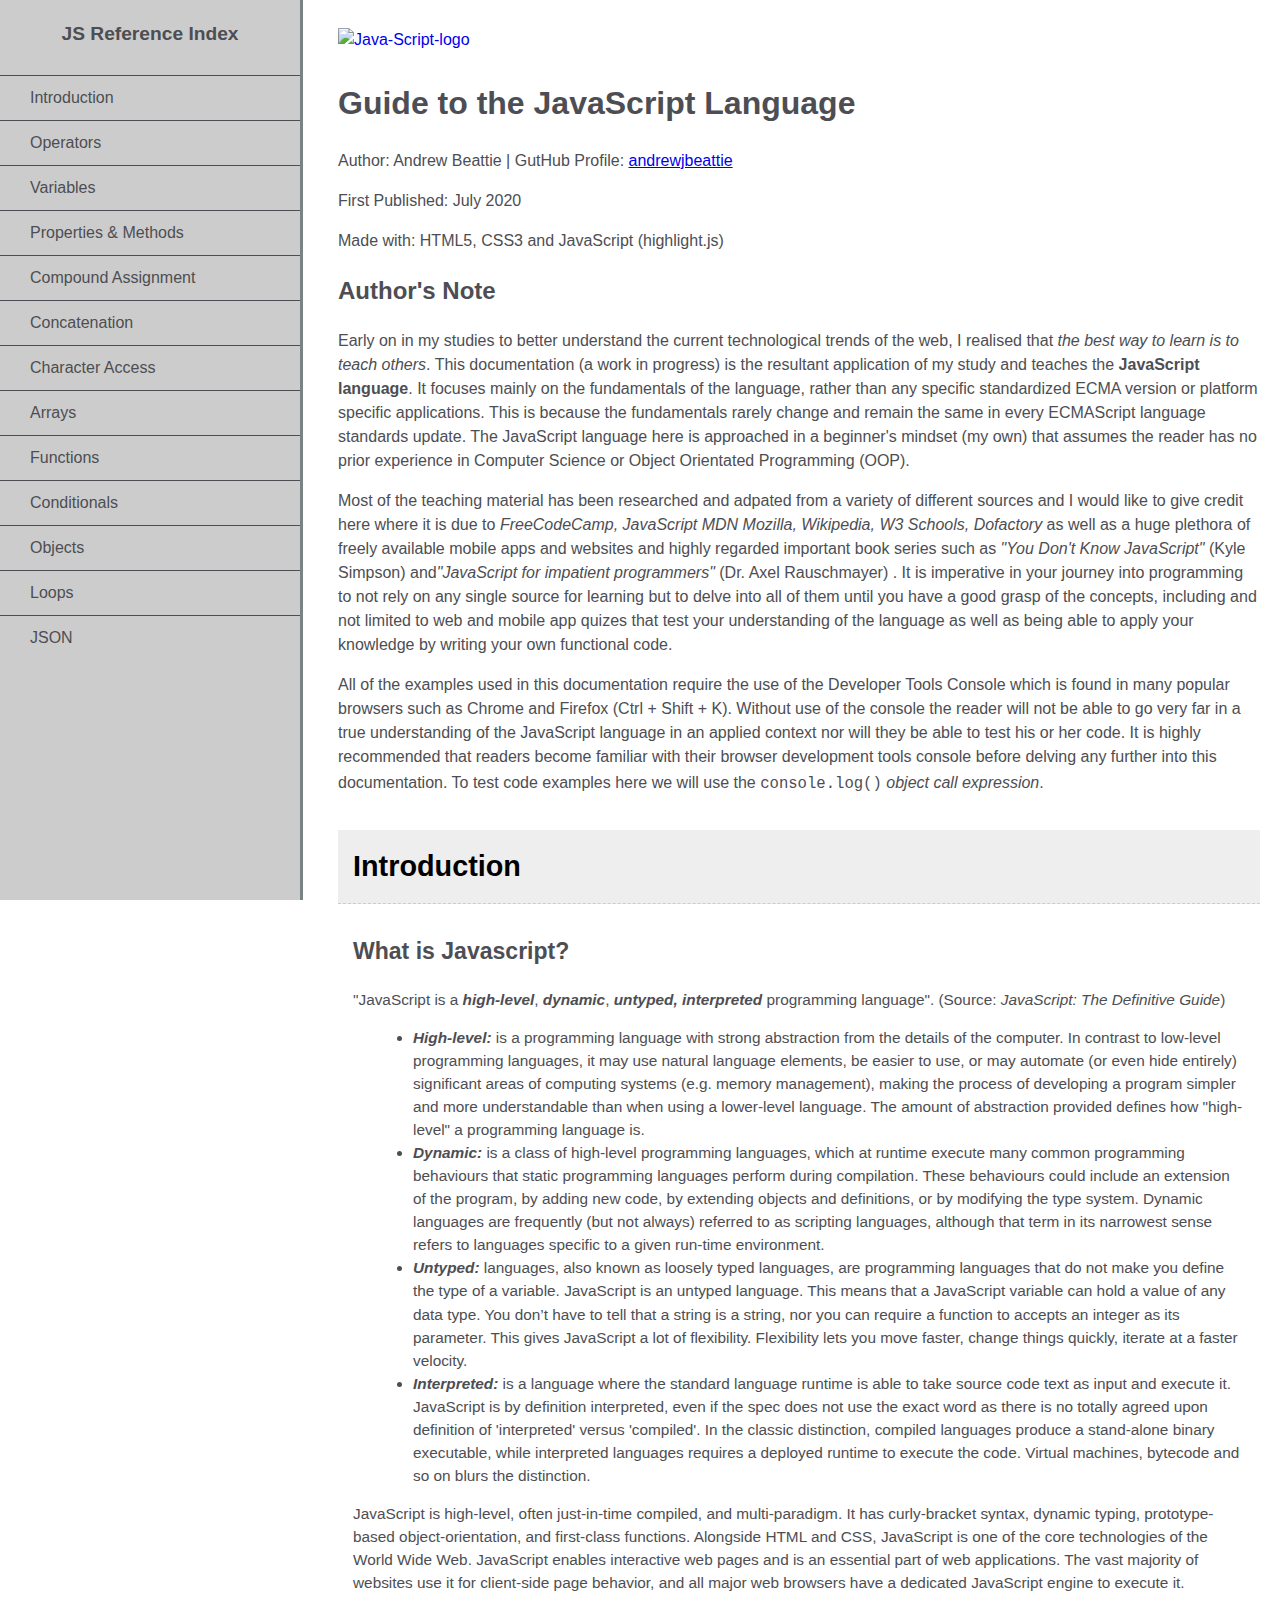
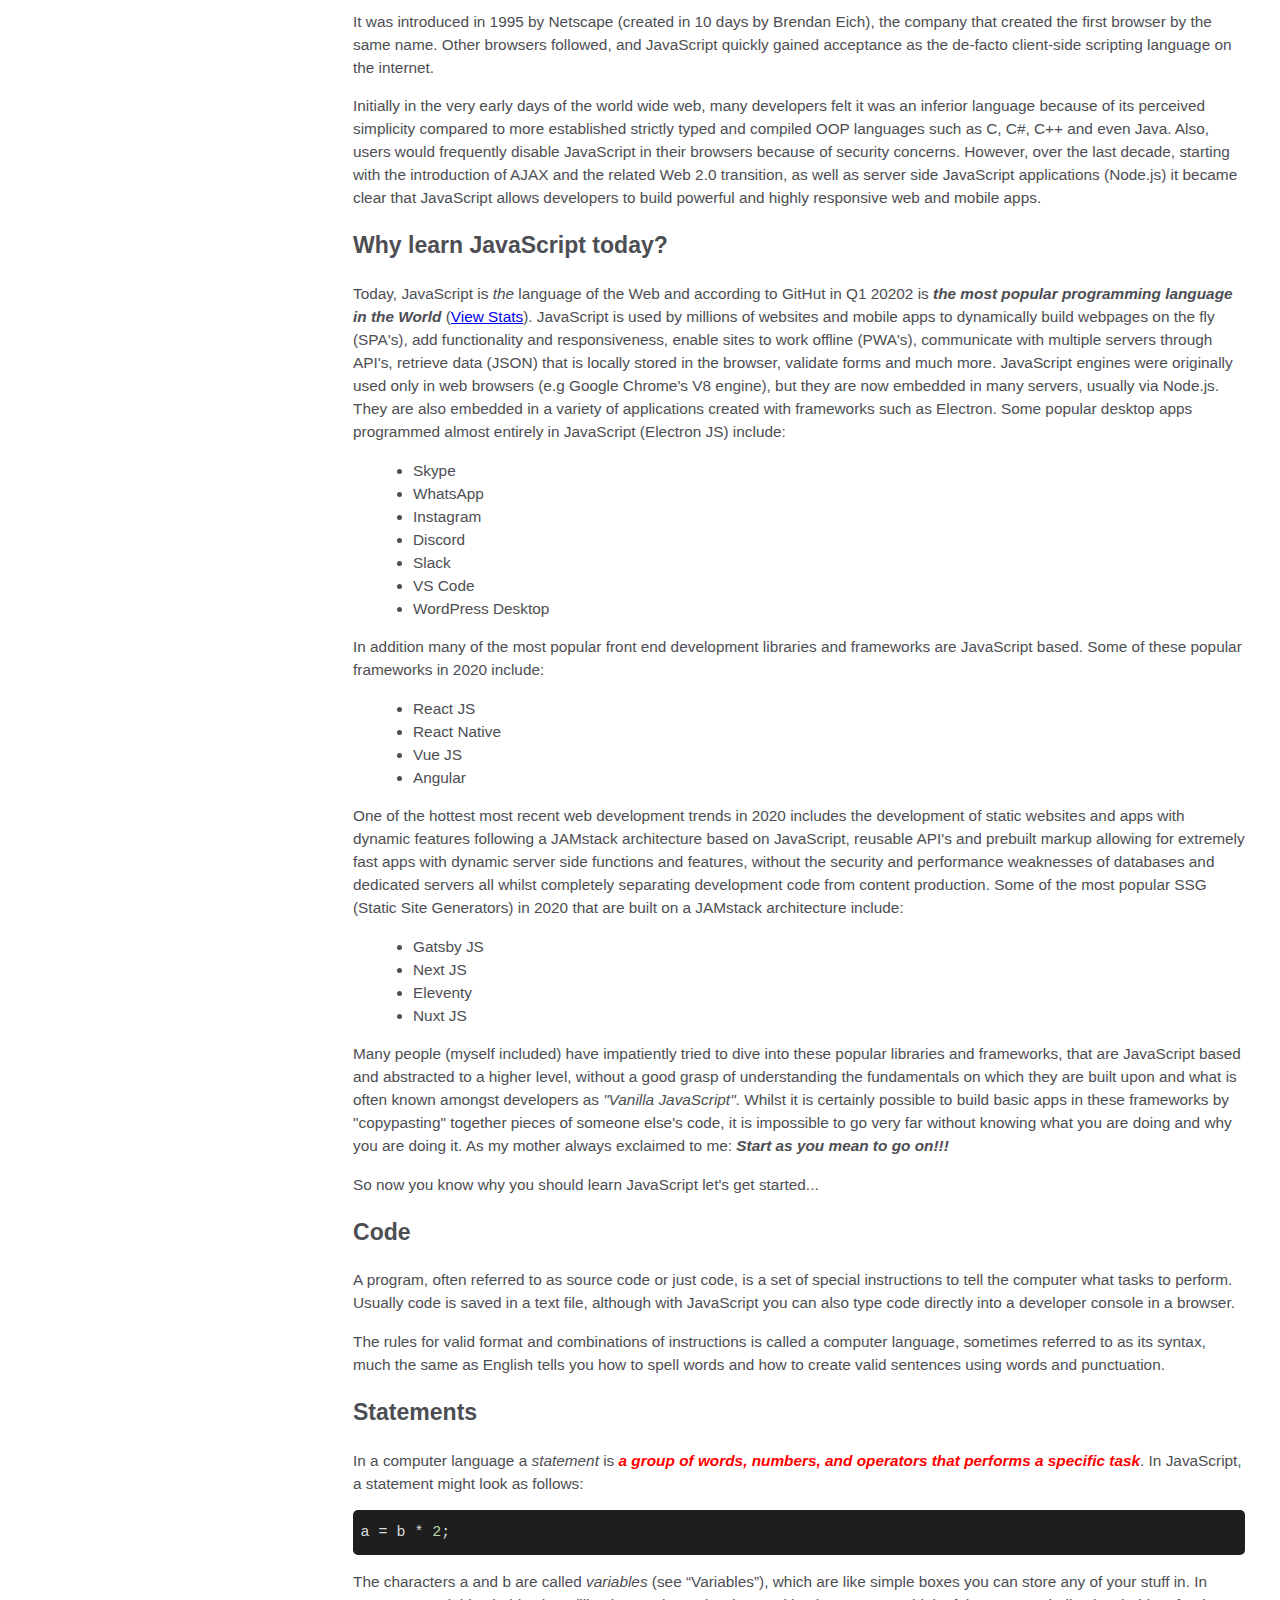
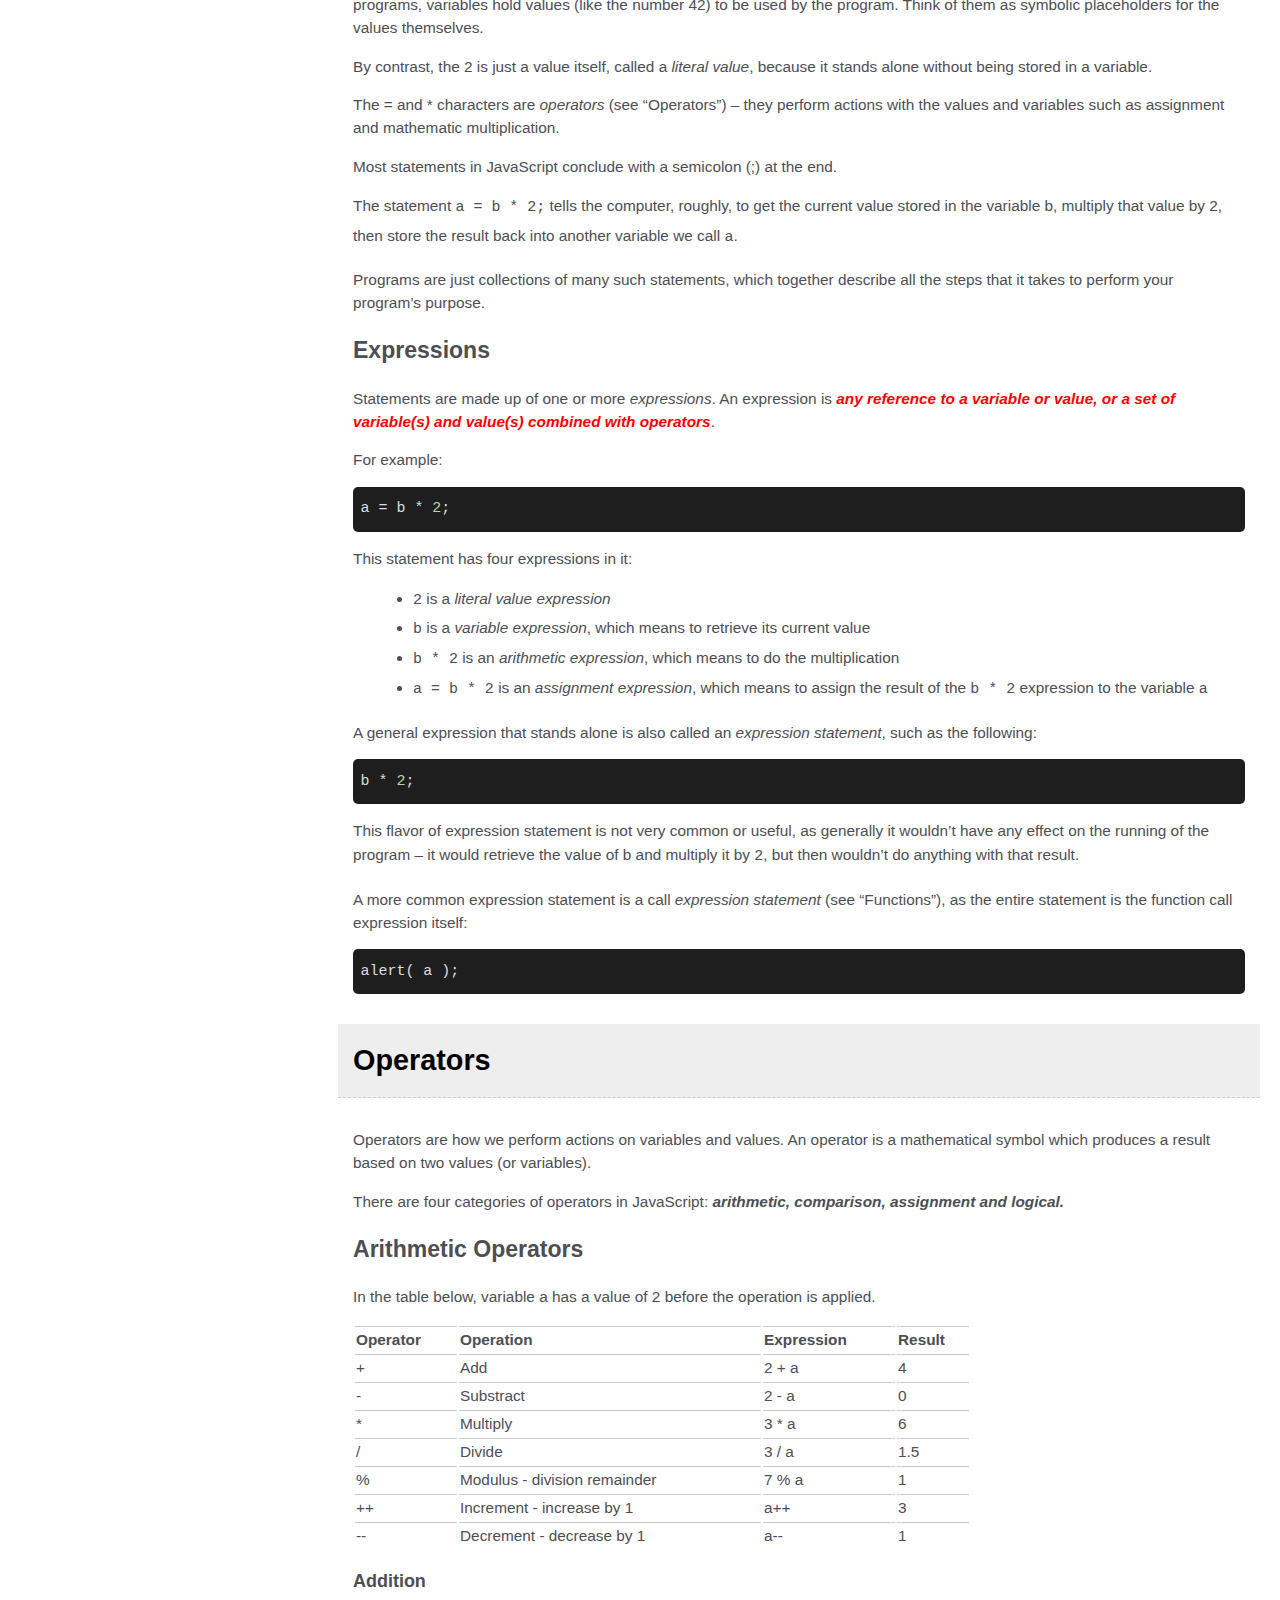
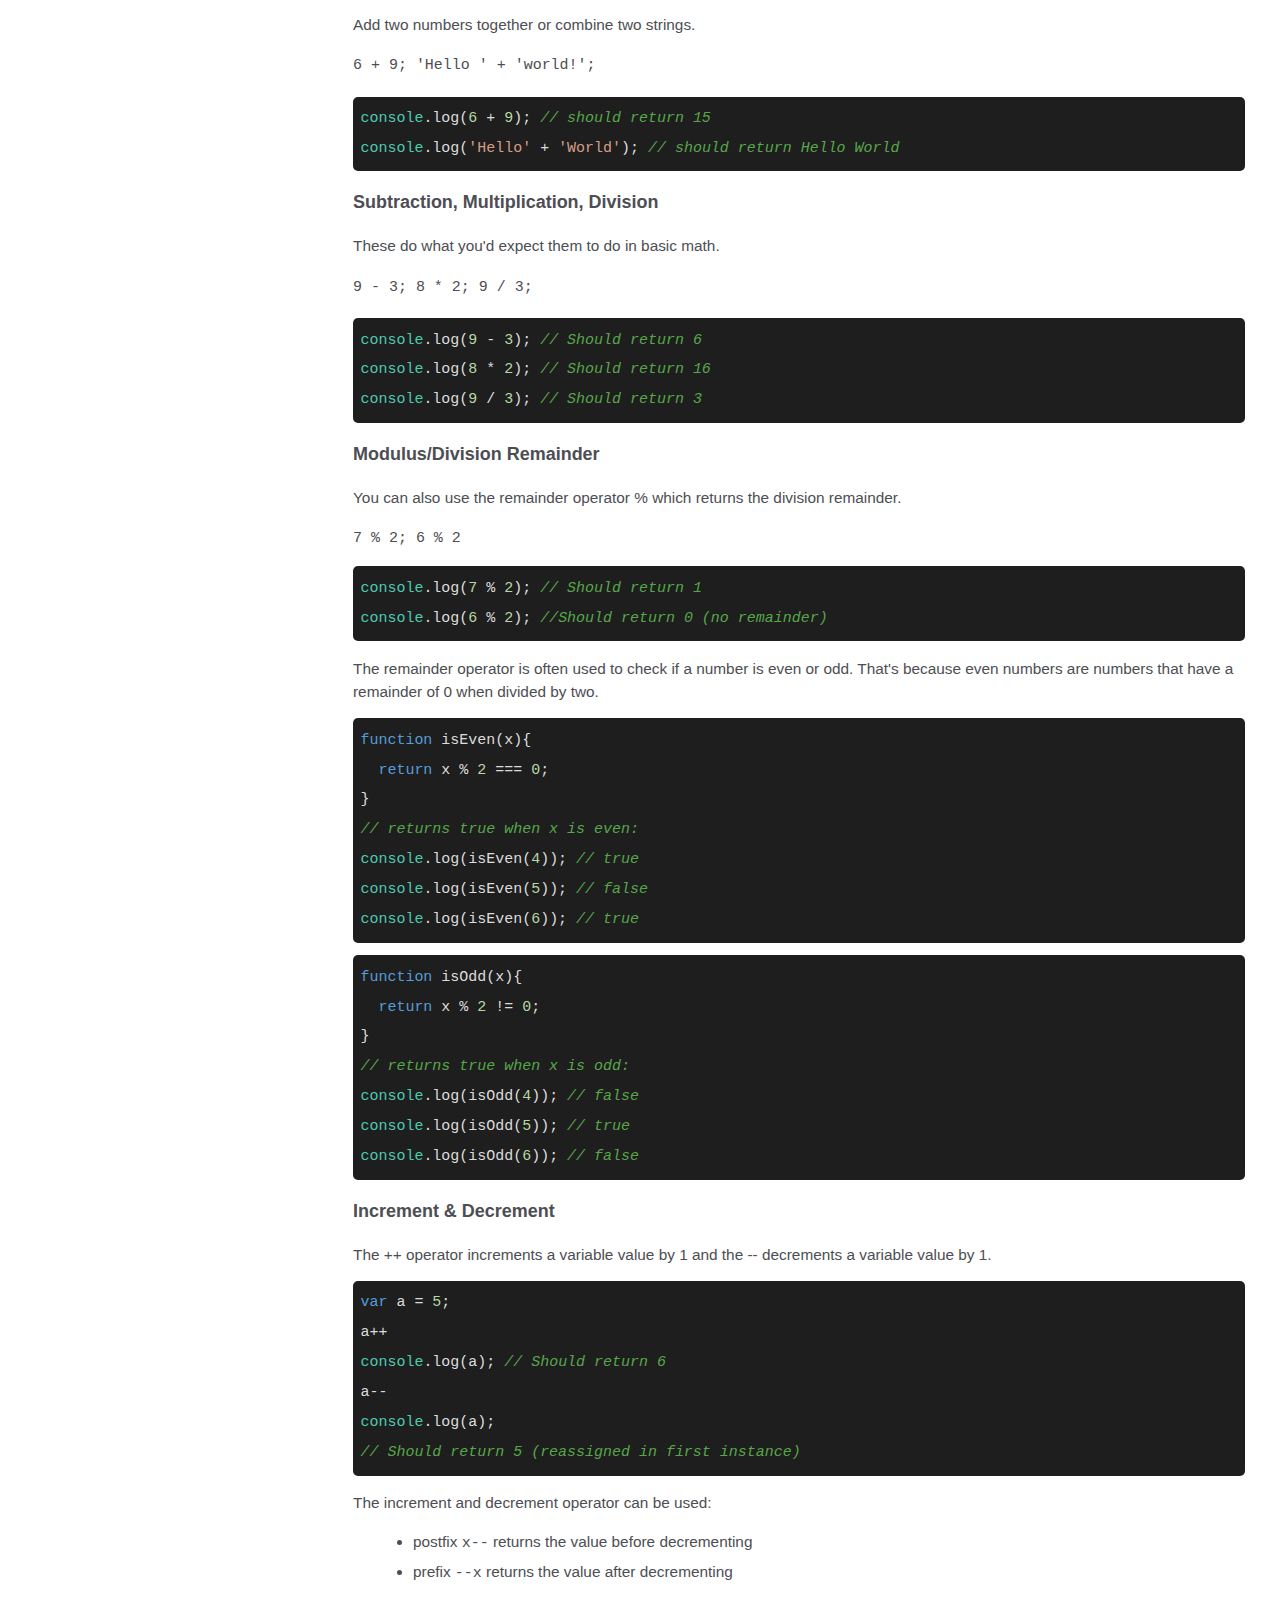
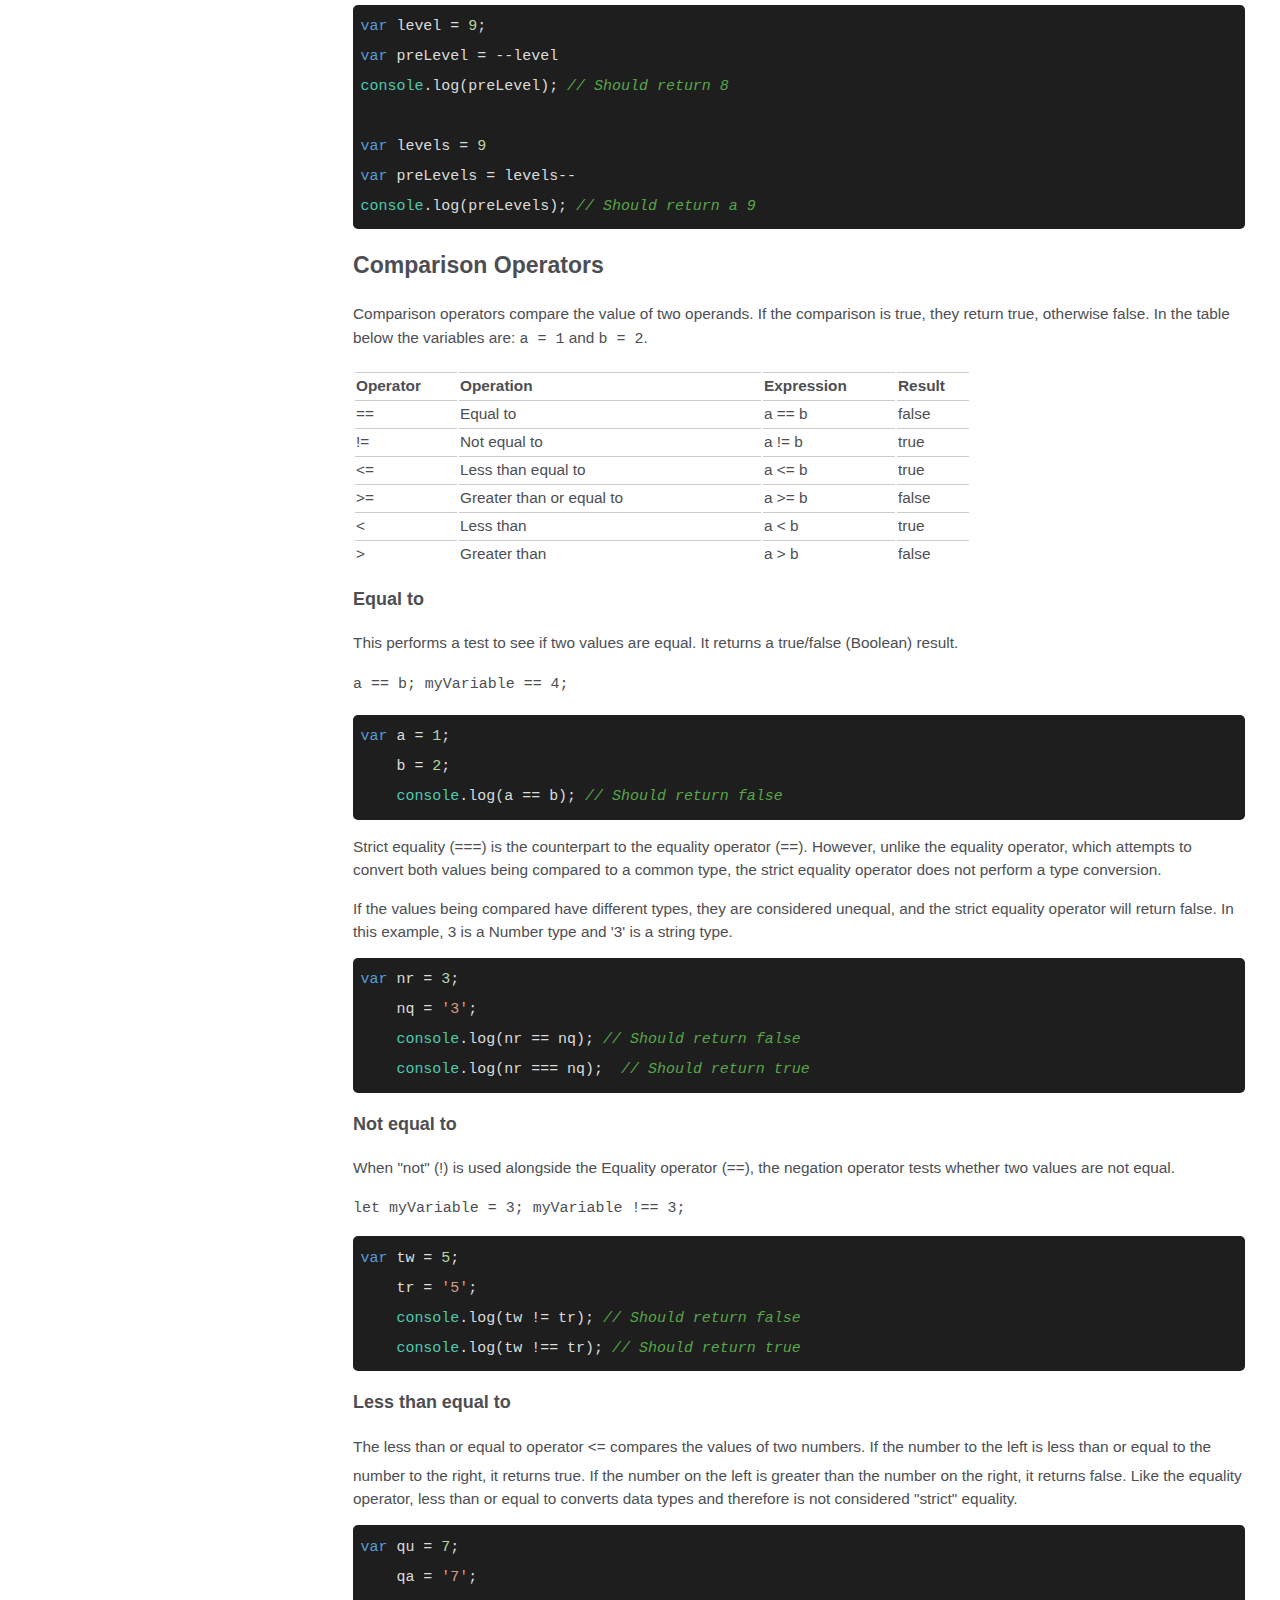
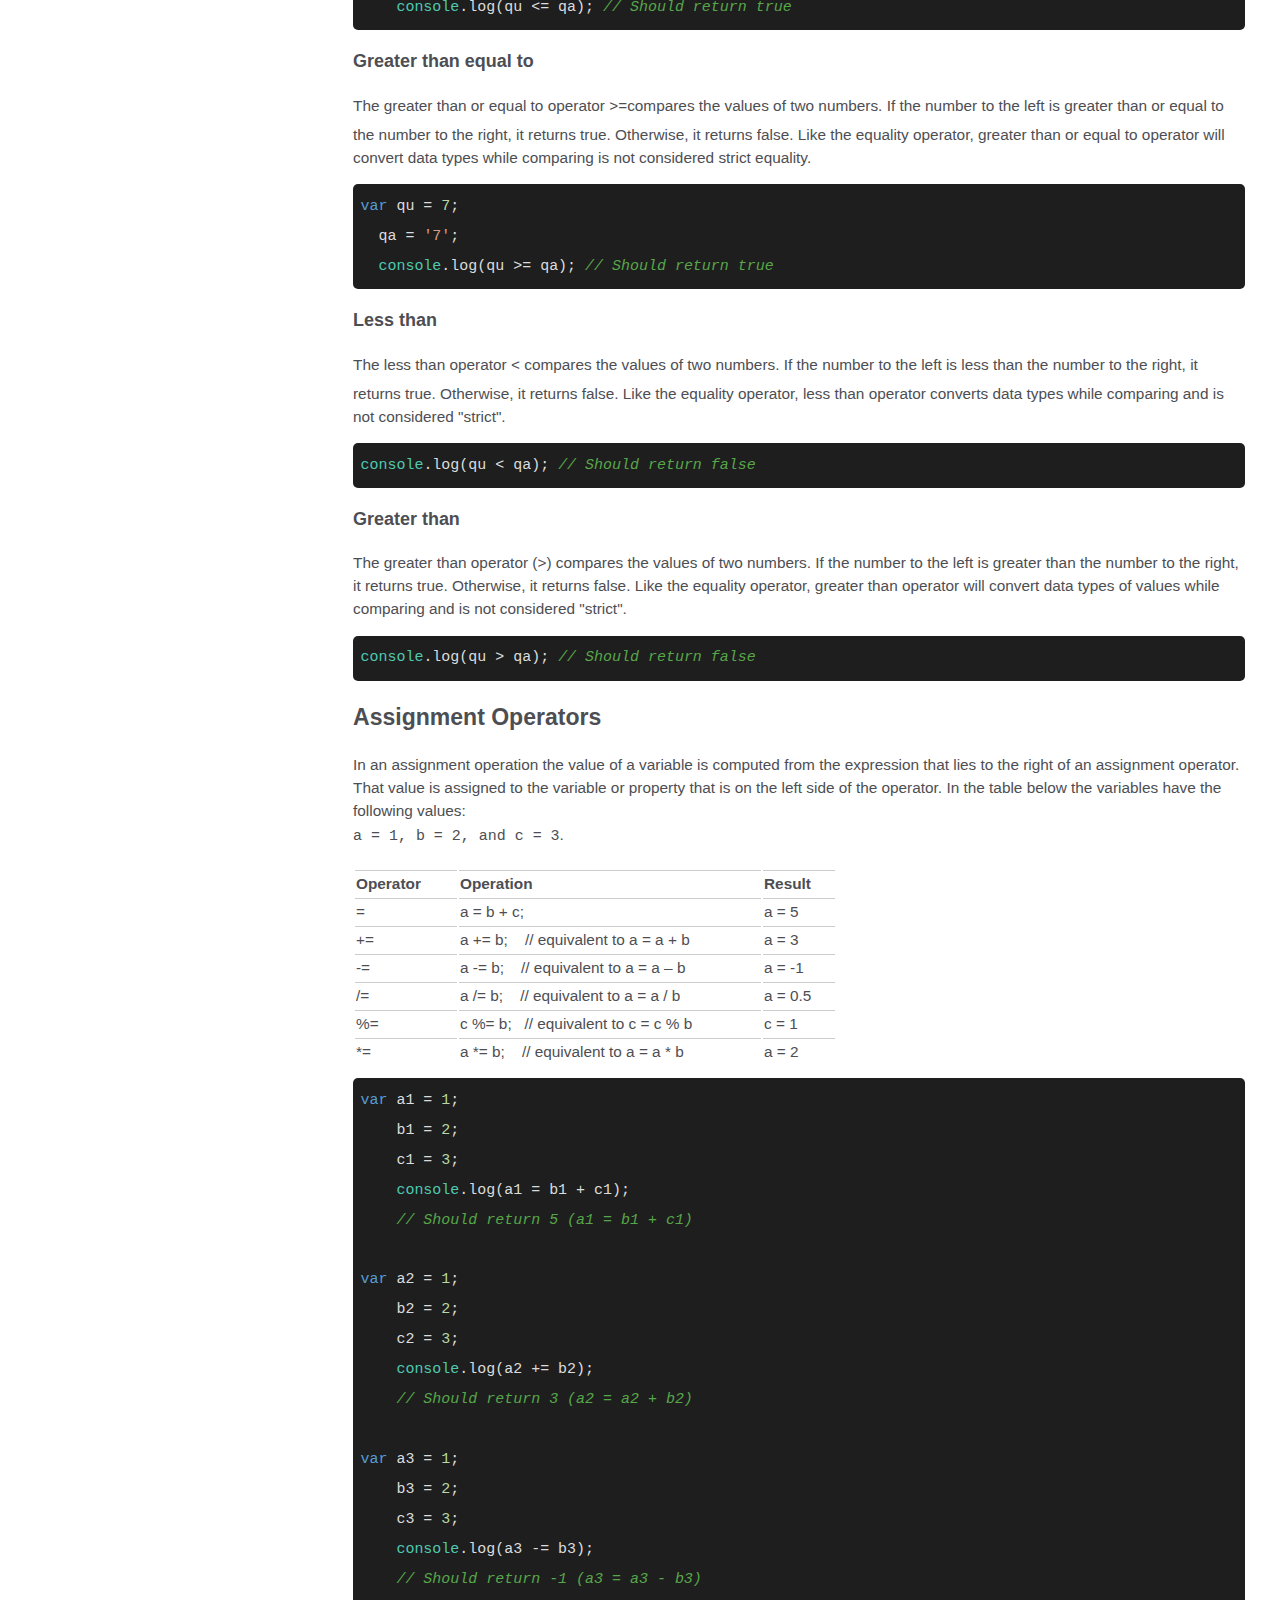
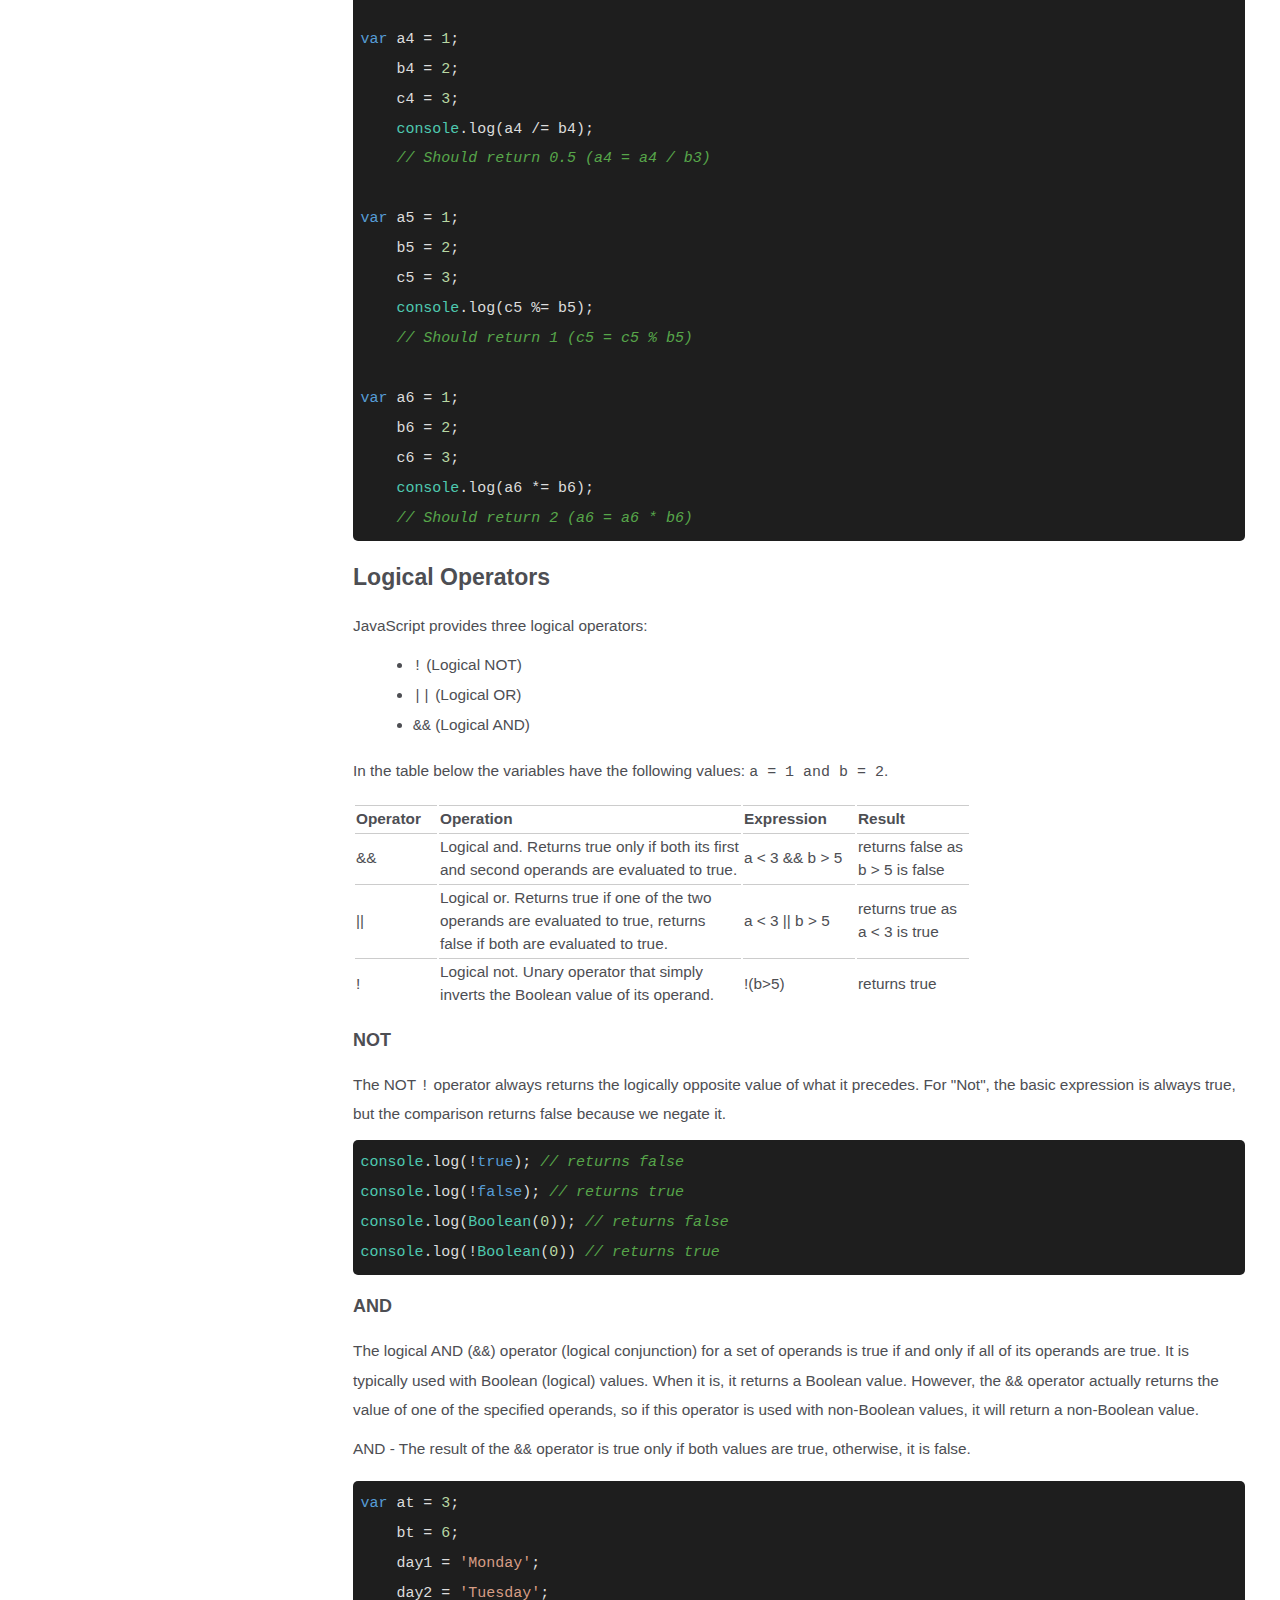
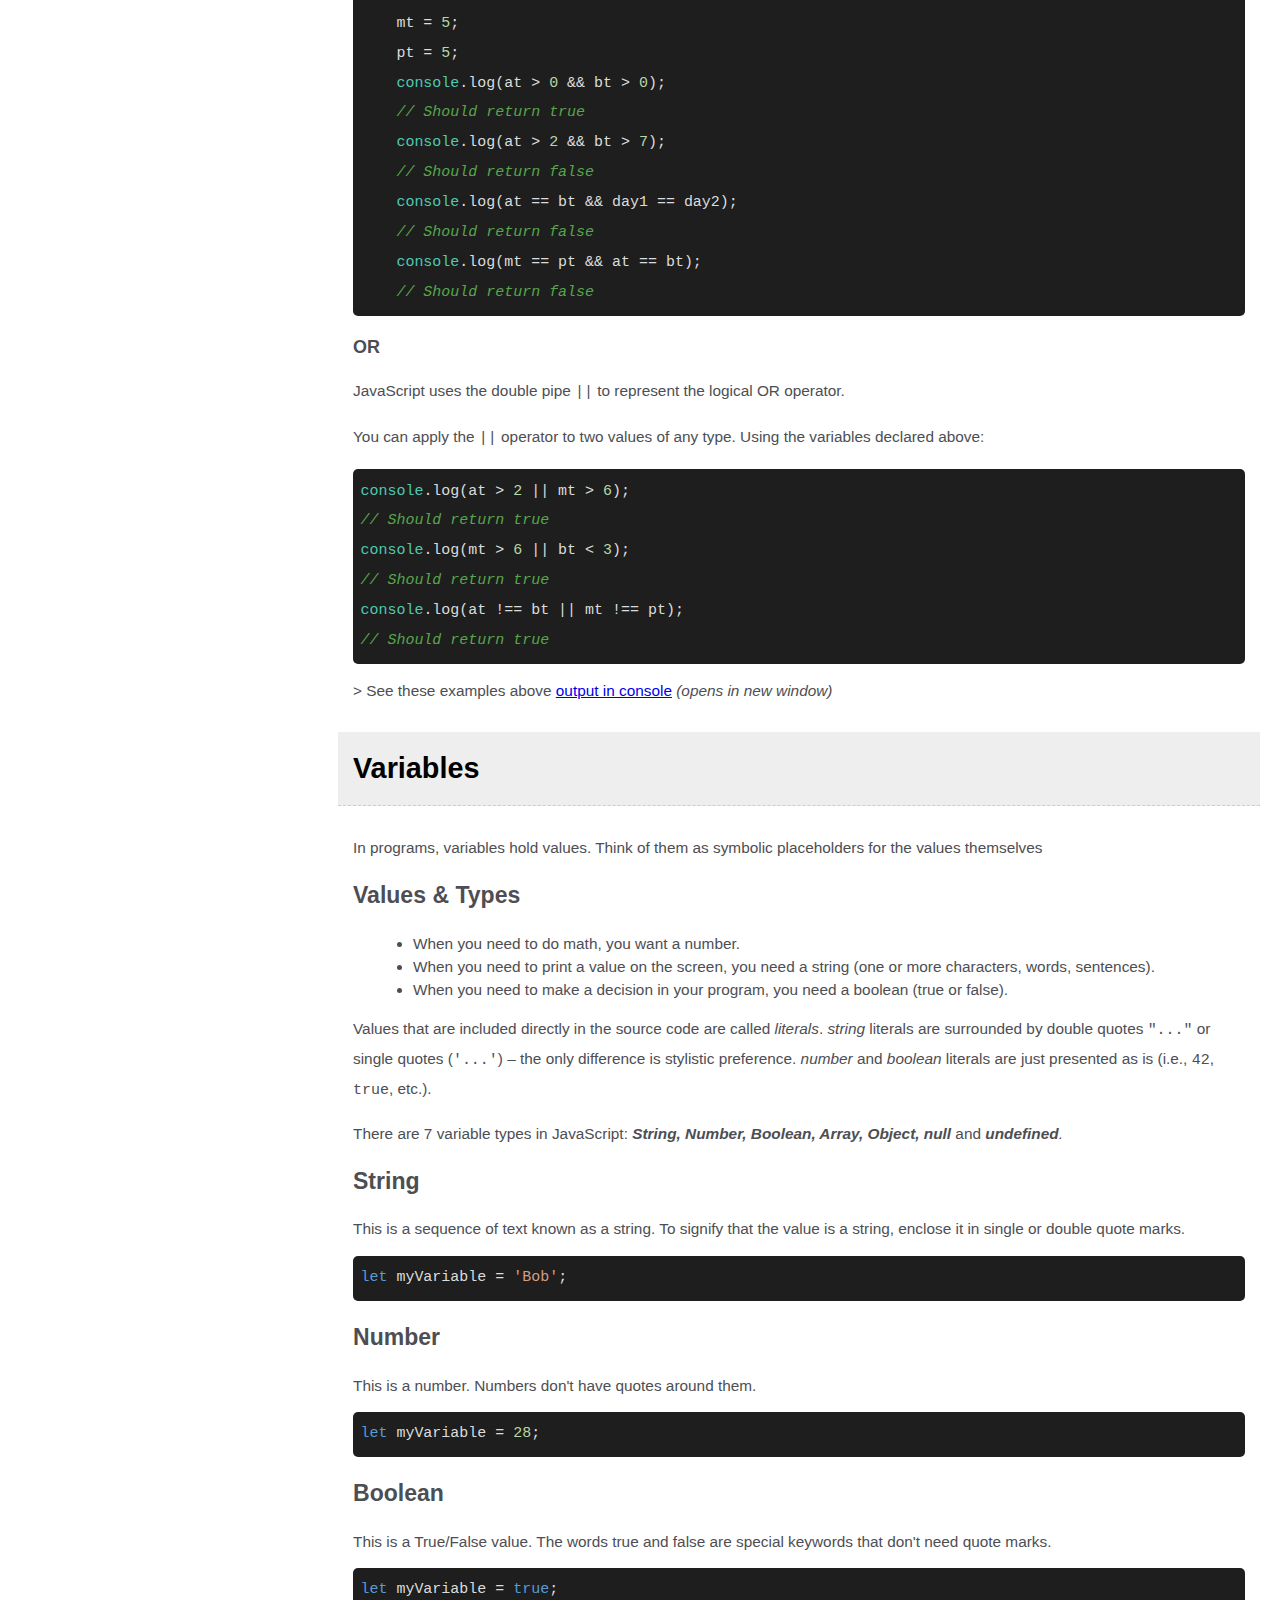
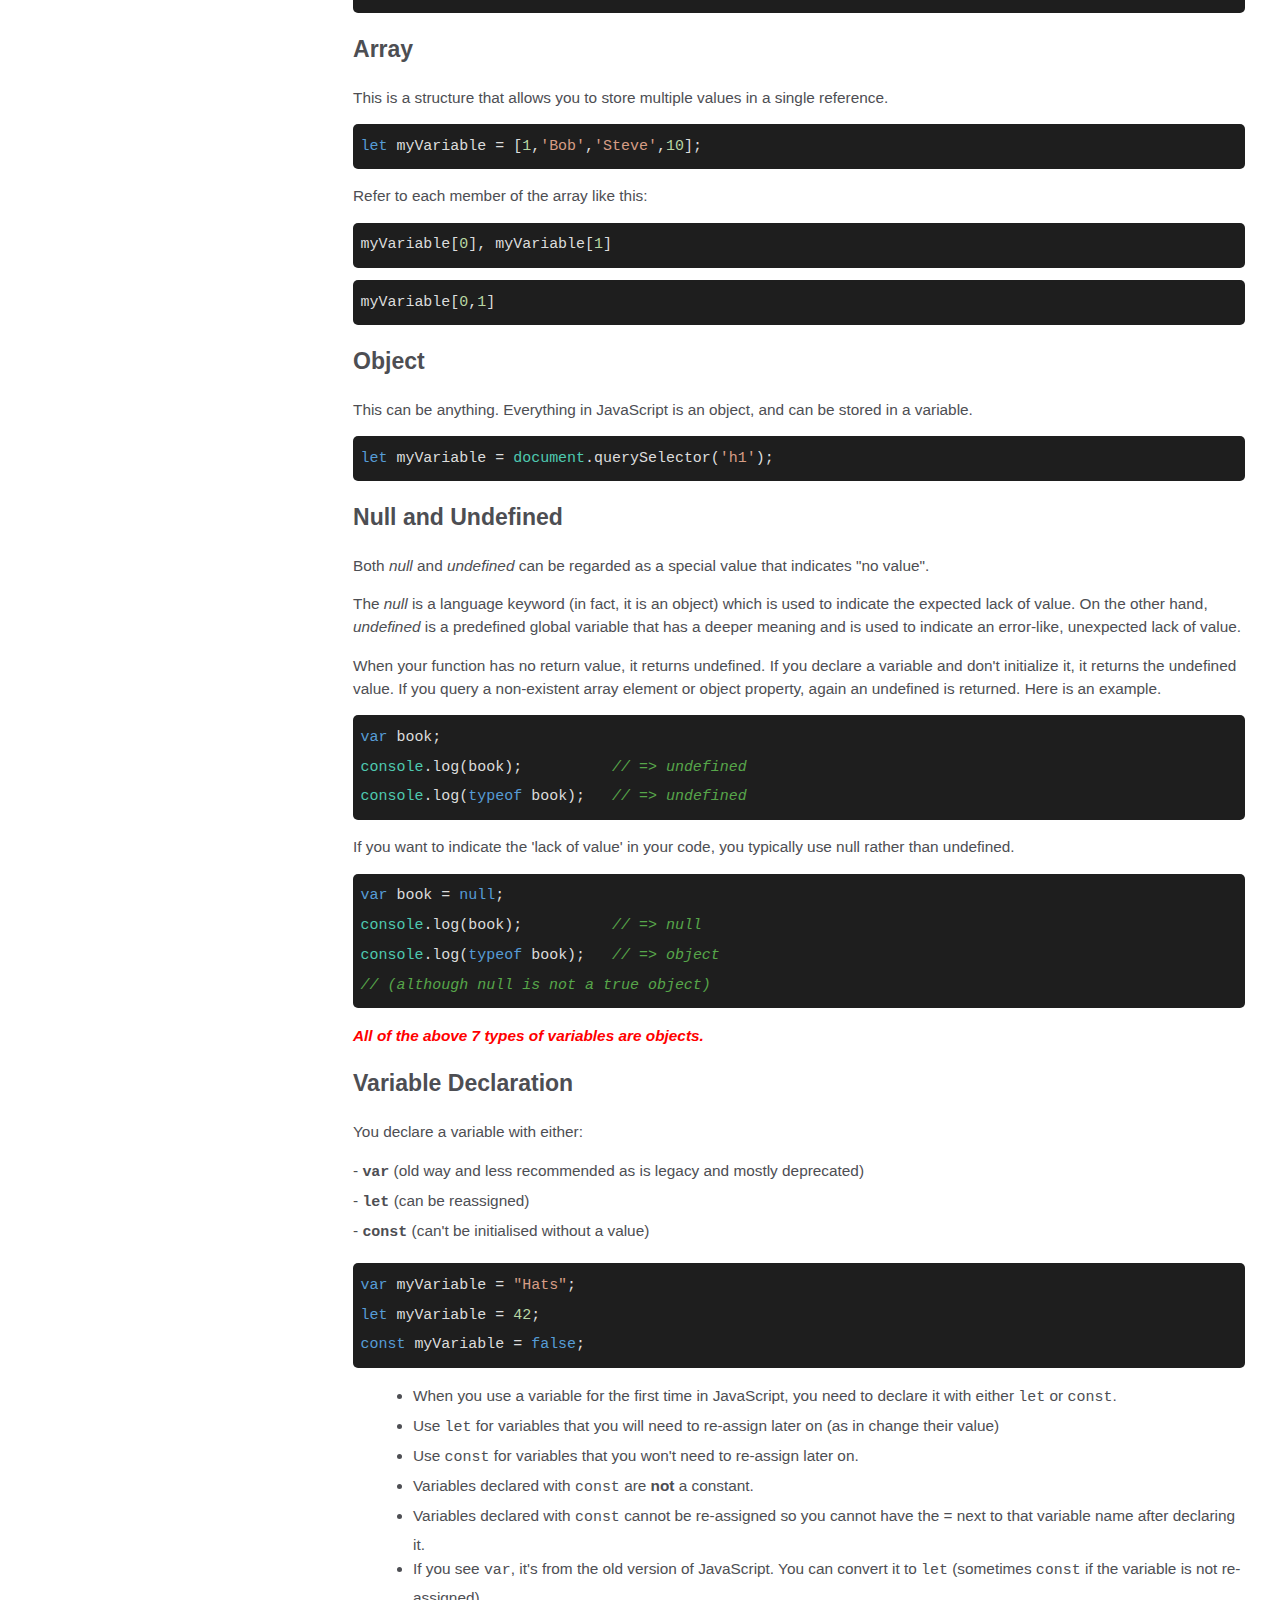
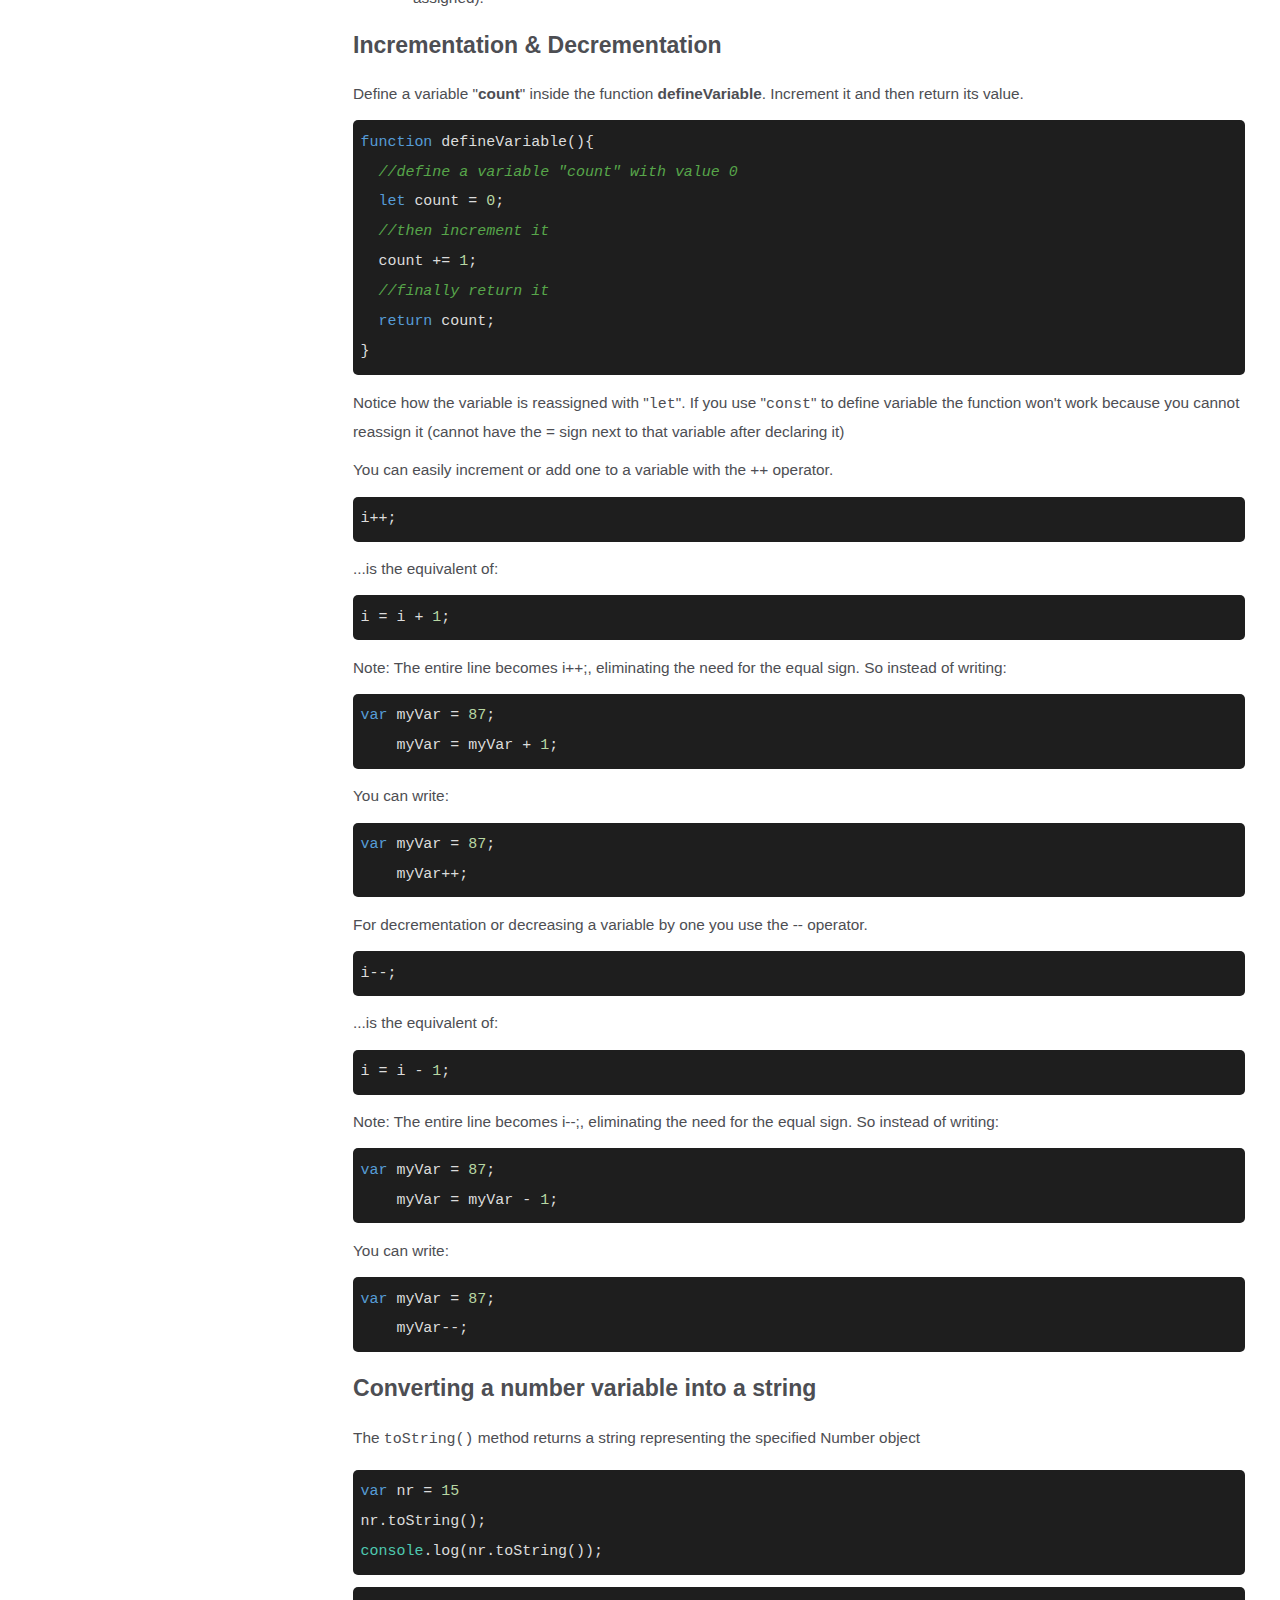
==== index.html @ 92fb61f1 "Add files via upload" ====
<!DOCTYPE html>
<html lang="en">
  <head>
    <meta charset="UTF-8" />
    <meta name="viewport" content="width=device-width, initial-scale=1.0" />
    <meta http-equiv="X-UA-Compatible" content="ie=edge" />
    <title>Guide to the JavaScript Language - by Andrew Beattie</title>
    <link rel ="stylesheet" href="css/styles.css">
    <link rel="stylesheet" href="css/vs2015.min.css">
    <script src="js/highlight.pack.js"></script>
    <script>hljs.initHighlightingOnLoad();</script>
  </head>
<body>

  <nav id="navbar">
<header><a href="/">JS Reference Index</a></header>

<ul>
  <li><a class="nav-link" href="#introduction">Introduction</a></li>
  <li><a class="nav-link" href="#js_operators">Operators</a></li>
  <li><a class="nav-link" href="#js_variables">Variables</a></li>
  <li><a class="nav-link" href="#js_properties_methods">Properties & Methods</a></li>
  <li><a class="nav-link" href="#js_compound_assignment">Compound Assignment</a></li>
  <li><a class="nav-link" href="#js_concatenation">Concatenation</a></li>
  <li><a class="nav-link" href="#js_character_access">Character Access</a></li>
  <li><a class="nav-link" href="#js_arrays">Arrays</a></li>
  <li><a class="nav-link" href="#js_functions">Functions</a></li>
  <li><a class="nav-link" href="#js_conditionals">Conditionals</a></li>
  <li><a class="nav-link" href="#js_objects">Objects</a></li>
  <li><a class="nav-link" href="#js_loops">Loops</a></li>
  <li><a class="nav-link" href="#js_JSON">JSON</a></li>
</ul>

</nav>



<main id="main-doc">
  <a href="https://imgbb.com/"><img
  src="https://i.ibb.co/31g0JwN/Java-Script-logo.png" alt="Java-Script-logo"
  border="0" class="logo"></a>
  <h1>Guide to the JavaScript Language</h1>
  <p>Author: Andrew Beattie | GutHub Profile: <a
  href="https://github.com/andrewjbeattie" target="_blank">andrewjbeattie</a></p>
  <p>First Published: July 2020</p>
  <p>Made with: HTML5, CSS3 and JavaScript (highlight.js)</p>
<h2>Author's Note</h2>
  <p>Early on in my studies to better understand the current technological
  trends of the web, I realised that <em>the best way to learn is to
  teach others</em>. This documentation (a work in progress) is the resultant application of my study and teaches the <b>JavaScript language</b>. It focuses mainly
    on the fundamentals of the language, rather than any specific
    standardized ECMA version or platform specific applications. This is because the
    fundamentals rarely change and remain the same in every ECMAScript language
    standards update. The
    JavaScript language here
    is approached in a beginner's mindset (my own) that assumes
    the reader has no prior experience in Computer Science or Object Orientated
  Programming (OOP).
  <p>Most of the teaching material has been researched and adpated from a variety
  of different sources and I would like to give credit here where
  it is due to <em>FreeCodeCamp, JavaScript MDN
  Mozilla, Wikipedia, W3 Schools, Dofactory</em> as well as a huge plethora of freely
  available mobile apps and websites and highly regarded important book series such as <em>"You Don't Know
  JavaScript"</em> (Kyle Simpson) and<em>"JavaScript for impatient programmers"</em> (Dr. Axel Rauschmayer) . It is imperative in your
  journey into programming to not rely on any single source for
  learning but to delve into all of them until you have a good grasp of the concepts, including and not limited to web and mobile app quizes that test
  your understanding of the language as well as being able to apply your
  knowledge by writing your own functional code. </p>
      <p>All of the examples used in this documentation require the use of the
      Developer Tools Console which is found in many popular browsers such as Chrome
      and Firefox (Ctrl + Shift + K). Without use of the console the reader will
      not be able to go very far in a true understanding of the JavaScript language in an
      applied context nor will they be able to test his or her code.
      It is highly recommended that readers become familiar with their browser
      development tools console before delving any further into this
      documentation. To test code examples here we will use the <code class="inline">console.log()</code>
      <em>object call expression</em>.</p>
      

<section class="main-section" id="introduction">
<header>Introduction</header>
<article>
  <h2>What is Javascript?</h2>
  <p>"JavaScript is a <em><b>high-level</b></em>, <b><em>dynamic</em></b>, <em><b>untyped,</b></em>
    <b><em>interpreted</em></b> programming language". (Source: <i>JavaScript:
      The Definitive Guide</i>)</p>
  <ul>
    <li><i><b>High-level:</b></i> is a programming language with strong
      abstraction from the details of the computer. In contrast to low-level
      programming languages, it may use natural language elements, be easier
      to use, or may automate (or even hide entirely) significant areas of
      computing systems (e.g. memory management), making the process of
      developing a program simpler and more understandable than when using a
      lower-level language. The amount of abstraction provided defines how
      "high-level" a programming language is.</li>
    <li><i><em><b>Dynamic</b><b>:</b></em></i> is a class of high-level
      programming languages, which at runtime execute many common programming
      behaviours that static programming languages perform during compilation.
      These behaviours could include an extension of the program, by adding
      new code, by extending objects and definitions, or by modifying the type
      system. Dynamic languages are frequently (but not always) referred to as
      scripting languages, although that term in its narrowest sense refers to
      languages specific to a given run-time environment.</li>
    <li><i><b>Untyped: </b></i>languages, also known as loosely typed
      languages, are programming languages that do not make you define the
      type of a variable. JavaScript is an untyped language. This means that a
      JavaScript variable can hold a value of any data type. You don’t have to
      tell that a string is a string, nor you can require a function to
      accepts an integer as its parameter. This gives JavaScript a lot of
      flexibility. Flexibility lets you move faster, change things quickly,
      iterate at a faster velocity.</li>
    <li><i><b>Interpreted: </b></i>is a language where the standard language
      runtime is able to take source code text as input and execute it.
      JavaScript is by definition interpreted, even if the spec does not use
      the exact word as there is no totally agreed upon definition of
      'interpreted' versus 'compiled'. In the classic distinction, compiled
      languages produce a stand-alone binary executable, while interpreted
      languages requires a deployed runtime to execute the code. Virtual
      machines, bytecode and so on blurs the distinction. </li>
  </ul>

  <p>JavaScript is high-level, often just-in-time compiled, and
    multi-paradigm. It has curly-bracket syntax, dynamic typing,
    prototype-based object-orientation, and first-class functions. Alongside
    HTML and CSS, JavaScript is one of the core technologies of the World
    Wide Web. JavaScript enables interactive web pages and is an essential
    part of web applications. The vast majority of websites use it for
    client-side page behavior, and all major web browsers have a dedicated
    JavaScript engine to execute it. </p>
    <p> It was introduced in
      1995 by Netscape (created in 10 days by Brendan Eich), the company that
      created the first browser by the same name. Other browsers followed, and
      JavaScript quickly gained acceptance as the de-facto client-side
      scripting language on the internet.</p>
    <p>Initially in the very early days of the world wide web, many developers felt it was an inferior language because of its
    perceived simplicity compared to more established strictly typed and compiled OOP languages such as C,
    C#, C++ and even Java. Also, users would frequently disable JavaScript in
    their browsers because of security concerns. However, over the last decade,
    starting with the introduction of AJAX and the related Web 2.0 transition,
    as well as server side JavaScript applications (Node.js) it became clear that JavaScript allows developers to build powerful and
    highly responsive web  and mobile apps.</p>
    <h2>Why learn JavaScript today?</h2>
  <p>Today, JavaScript is <i>the</i> language of the Web and according to GitHut
  in Q1 20202 is <em><strong>the
  most popular programming language in the World</strong></em> (<a
  href="https://madnight.github.io/githut/#/pull_requests/2020/1"
  target="_blank">View Stats</a>).
  JavaScript is used by millions of
  websites and mobile apps to dynamically build webpages on the fly (SPA's), add
  functionality and responsiveness, enable sites to work offline (PWA's),
  communicate with multiple servers through API's, retrieve data (JSON) that is
  locally stored in the browser, validate forms and much more. JavaScript engines were originally
  used only in web browsers (e.g Google Chrome's V8 engine), but they
    are now embedded in many servers, usually via Node.js. They are also
    embedded in a variety of applications created with frameworks such as
    Electron. Some popular desktop apps programmed almost entirely in JavaScript (Electron JS) include:</p>
    <ul>
      <li>Skype</li>
      <li>WhatsApp</li>
      <li>Instagram</li>
      <li>Discord</li>
      <li>Slack</li>
      <li>VS Code</li>
      <li>WordPress Desktop</li>
    </ul>

    <p>In addition many of the most popular front end development libraries and
    frameworks are JavaScript based. Some of these popular frameworks in 2020
    include:</p>
    <ul>
      <li>React JS</li>
      <li>React Native</li>
      <li>Vue JS</li>
      <li>Angular</li>
    </ul>
    <p>One of the hottest most recent web development trends in 2020 includes the development of
    static websites and apps with dynamic features following a JAMstack architecture based on
    JavaScript, reusable API's and prebuilt markup allowing for extremely fast
    apps with dynamic server side functions and features, without the security
    and performance weaknesses of
    databases and dedicated servers all whilst completely separating development
    code from content production. Some of the most popular
    SSG (Static Site Generators) in 2020 that are built on a JAMstack
    architecture include:</p>
    <ul>
      <li>Gatsby JS</li>
      <li>Next JS</li>
      <li>Eleventy</li>
      <li>Nuxt JS</li>
    </ul>
<p>Many people (myself included) have impatiently tried to dive into these popular
libraries and frameworks, that are JavaScript based and
abstracted to a higher level, without a good grasp of understanding the
fundamentals on which they are built upon and what is often known amongst developers as <em>"Vanilla JavaScript"</em>. Whilst it is certainly possible to build basic apps
in these frameworks by "copypasting" together pieces of someone else's code, it is impossible to go very far without knowing what you are doing and
why you are doing it. As my mother always exclaimed to me: <em><b>Start as you
mean to go on!!!</b></em></p>
<p>So now you know why you should learn JavaScript let's get
started...</p>
  <h2>Code</h2>

  <p>A program, often referred to as source code or just code, is a set
    of special instructions to tell the computer what tasks to perform.
    Usually code is saved in a text file, although with JavaScript you can
    also type code directly into a developer console in a browser.</p>
  <p>The rules for valid format and combinations of instructions is called a
    computer language, sometimes referred to as its syntax, much the same as
    English tells you how to spell words and how to create valid sentences
    using words and punctuation.</p>
  <h2>Statements</h2>
  <p>In a computer language a <em>statement</em> is <em class="alert"><strong>a group of words, numbers, and operators that
    performs a specific task</strong></em>. In JavaScript, a statement might
    look as follows:</p>
<pre><code class="javascript">a = b * 2;</code></pre>

<p>The characters a and b are called <em>variables</em> (see “Variables”),
  which are like simple boxes you can store any of your stuff in. In
  programs, variables hold values (like the number 42) to be used by the
  program. Think of them as symbolic placeholders for the values themselves.</p>
<p>By contrast, the 2 is just a value itself, called a <em>literal value</em>,
  because it stands alone without being stored in a variable.</p>
<p>The = and * characters are <em>operators</em> (see “Operators”) – they
  perform actions with the values and variables such as assignment and
  mathematic multiplication.</p>
<p>Most statements in JavaScript conclude with a semicolon (;) at the end.</p>
<p>The statement <code class="inline">a = b * 2;</code> tells the computer, roughly, to
  get the current value stored in the variable b, multiply that value by 2,
  then store the result back into another variable we call <code class="inline">a</code>.</p>
<p>Programs are just collections of many such statements, which together
  describe all the steps that it takes to perform your program’s purpose.
  </p>

  <h2>Expressions</h2>
  <p> Statements are made up of one or more <em>expressions</em>. An
    expression is <em class="alert"><strong>any reference to a variable or value, or a set of
    variable(s) and value(s) combined with operators</strong></em>.</p>
  <p>For example:</p>
  <pre><code class="javascript">a = b * 2;</code></pre>
  <p>This statement has four expressions in it:</p>
  <ul>
    <li><code class="inline">2</code> is a <em>literal value expression</em></li>
    <li><code class="inline">b</code> is a <em>variable expression</em>, which means to
      retrieve its current value</li>
    <li><code class="inline">b * 2</code> is an <em>arithmetic expression</em>, which means
      to do the multiplication</li>
    <li><code class="inline">a = b * 2</code> is an <em>assignment expression</em>, which
      means to assign the result of the <code class="inline">b * 2</code> expression to the
      variable <code class="inline">a</code></li>
  </ul>
  <p>A general expression that stands alone is also called an <em>expression
      statement</em>, such as the following:</p>
      <pre><code class="javascript">b * 2;</code></pre>
  <p>This flavor of expression statement is not very common or useful, as
    generally it wouldn’t have any effect on the running of the program – it
    would retrieve the value of b and multiply it by <code class="inline">2</code>, but then
    wouldn’t do anything with that result.</p>
  <p>A more common expression statement is a call <i>expression
      statement</i> (see “Functions”), as the entire statement is the function
    call expression itself:</p>
  <pre><code class="javascript">alert( a );</code></pre>




</article>
</section>

<section class="main-section" id="js_operators">
  <header>Operators</header>
  <article>
 
    <p> Operators are how we perform actions on variables and values. An
      operator is a mathematical symbol which produces a result based on two
      values (or variables). </p>
      <p>There are four categories of operators in JavaScript:
      <em><b>arithmetic, comparison, assignment</b></em> <em><b>and
      logical.</b></em></p>
     <h2>Arithmetic Operators</h2>
     <p>In the table below, variable a has a value of 2 before the operation is applied.</p>
  
   <table class="table">
    <tbody>
      <tr>
        <th style="width: 100px; text-align: left;">Operator</th>
        <th style="width: 300px; text-align: left;">Operation</th>
        <th style="width: 130px; text-align: left;">Expression</th>
        <th style="width: 70px; text-align: left;">Result</th>
      </tr>
      <tr>
        <td>+</td>
        <td>Add</td>
        <td>2 + a</td>
        <td>4</td>
      </tr>
      <tr>
        <td>-</td>
        <td>Substract</td>
        <td>2 - a</td>
        <td>0</td>
      </tr>
      <tr>
        <td>*</td>
        <td>Multiply</td>
        <td>3 * a</td>
        <td>6</td>
      </tr>
      <tr>
        <td>/</td>
        <td>Divide</td>
        <td>3 / a</td>
        <td>1.5</td>
      </tr>
      <tr>
        <td>%</td>
        <td>Modulus - division remainder</td>
        <td>7 % a</td>
        <td>1</td>
      </tr>
      <tr>
        <td>++</td>
        <td>Increment - increase by 1</td>
        <td>a++</td>
        <td>3</td>
      </tr>
      <tr>
        <td>--</td>
        <td>Decrement - decrease by 1</td>
        <td>a--</td>
        <td>1</td>
      </tr>
    </tbody>
  </table>

    <h3>Addition</h3>
    <p>Add two numbers together or combine two strings.</p>
    <p><code class="inline">6 + 9; 'Hello ' + 'world!';</code></p>
    <pre><code>console.log(6 + 9); // should return 15
console.log('Hello' + 'World'); // should return Hello World</code></pre>
    <h3>Subtraction, Multiplication, Division</h3>
    <p>These do what you'd expect them to do in basic math.</p>
    <p><code class="inline">9 - 3; 8 * 2; 9 / 3;</code></p>
    <pre><code>console.log(9 - 3); // Should return 6
console.log(8 * 2); // Should return 16
console.log(9 / 3); // Should return 3</code></pre>

<h3>Modulus/Division Remainder</h3>
<p>You can also use the remainder operator % which returns the division
remainder.</p>
<code class="inline">7 % 2; 6 % 2</code>
<pre><code>console.log(7 % 2); // Should return 1
console.log(6 % 2); //Should return 0 (no remainder)</code></pre>

<p>The remainder operator is often used to check if a number is even or
odd. That's because even numbers are numbers that have a remainder of 0 when
divided by two.</p>
<pre><code>function isEven(x){
  return x % 2 === 0;
}
// returns true when x is even:
console.log(isEven(4)); // true
console.log(isEven(5)); // false
console.log(isEven(6)); // true</code></pre>

<pre><code>function isOdd(x){
  return x % 2 != 0;
}
// returns true when x is odd:
console.log(isOdd(4)); // false
console.log(isOdd(5)); // true
console.log(isOdd(6)); // false</code></pre>

<h3>Increment & Decrement</h3>
<p>The ++ operator increments a variable value by 1 and the -- decrements a
variable value by 1.</p>

<pre><code>var a = 5;
a++
console.log(a); // Should return 6
a--
console.log(a); 
// Should return 5 (reassigned in first instance)</code></pre>

<p>The increment and decrement operator can be used:</p>
<ul>
  <li>postfix <code class="inline">x--</code> returns the value before decrementing</li>
  <li>prefix <code class="inline">--x</code> returns the value after decrementing</li>
</ul>

<pre><code>var level = 9;
var preLevel = --level
console.log(preLevel); // Should return 8

var levels = 9
var preLevels = levels--
console.log(preLevels); // Should return a 9</code></pre>

    <h2>Comparison Operators</h2>
<p>Comparison operators compare the value of two operands. If the comparison is
true, they return true, otherwise false. In the table below the variables are:
<code class="inline">a = 1</code> and <code class="inline">b = 2</code>.</p>
    <table class="table">
      <tbody>
        <tr>
          <th style="width: 100px; text-align: left;">Operator</th>
          <th style="width: 300px; text-align: left;">Operation</th>
          <th style="width: 130px; text-align: left;">Expression</th>
          <th style="width: 70px; text-align: left;">Result</th>
        </tr>
        <tr>
          <td>==</td>
          <td>Equal to</td>
          <td>a == b</td>
          <td>false</td>
        </tr>
        <tr>
          <td>!=</td>
          <td>Not equal to</td>
          <td>a != b</td>
          <td>true</td>
        </tr>
        <tr>
          <td>&lt;=</td>
          <td>Less than equal to</td>
          <td>a &lt;= b</td>
          <td>true</td>
        </tr>
        <tr>
          <td>&gt;=</td>
          <td>Greater than or equal to</td>
          <td>a &gt;= b</td>
          <td>false</td>
        </tr>
        <tr>
          <td>&lt;</td>
          <td>Less than</td>
          <td>a &lt; b</td>
          <td>true</td>
        </tr>
        <tr>
          <td>&gt;</td>
          <td>Greater than</td>
          <td>a &gt; b</td>
          <td>false</td>
        </tr>
      </tbody>
    </table>

    <h3>Equal to</h3>
    <p>This performs a test to see if two values are equal.
      It returns a true/false (Boolean) result.</p>
    <p><code class="inline">a == b; myVariable == 4;</code></p>
    <pre><code>var a = 1;
    b = 2;
    console.log(a == b); // Should return false</code></pre>
    <p>Strict equality (===) is the counterpart to the equality operator (==). However, unlike the equality operator, which attempts to convert both values being compared to a common type, the strict equality operator does not perform a type conversion.</p>
    <p>If the values being compared have different types, they are considered
    unequal, and the strict equality operator will return false. In this example, 3 is a Number type and '3' is a string type.</p></p>
    
    <pre><code>var nr = 3;
    nq = '3';
    console.log(nr == nq); // Should return false
    console.log(nr === nq);  // Should return true</code></pre>
    
    <h3>Not equal to</h3>
    <p>When "not" (!) is used alongside the Equality operator (==), the negation operator tests whether two values are not equal. </p>
    <code class="inline">let myVariable = 3; myVariable !== 3; </code><br>
    <pre><code>var tw = 5;
    tr = '5';
    console.log(tw != tr); // Should return false
    console.log(tw !== tr); // Should return true</code></pre>
  
 <h3>Less than equal to</h3>
 <p>The less than or equal to operator <code class="inline"><=</code> compares
 the values of two numbers. If the number to the left is less than or equal to
 the number to the right, it returns true. If the number on the left is greater
 than the number on the right, it returns false. Like the equality operator,
 less than or equal to converts data types and therefore is not considered
 "strict" equality.</p>
  <pre><code>var qu = 7;
    qa = '7';
    console.log(qu <= qa); // Should return true</code></pre>

    <h3>Greater than equal to</h3>
<p>The greater than or equal to operator <code class="inline">>=</code>compares the values of two
numbers. If the number to the left is greater than or equal to the number to the
right, it returns true. Otherwise, it returns false. Like the equality operator,
greater than or equal to operator will convert data types while comparing is not
considered strict equality.</p>
<pre><code>var qu = 7;
  qa = '7';
  console.log(qu >= qa); // Should return true</code></pre>

<h3>Less than</h3>
<p>The less than operator <code class="inline"><</code> compares the values of
two numbers. If the number to the left is less than the number to the right, it
returns true. Otherwise, it returns false. Like the equality operator, less than
operator converts data types while comparing and is not considered "strict".</p>
<pre><code>console.log(qu < qa); // Should return false</code></pre>

<h3>Greater than</h3>
<p>The greater than operator (>) compares the values of two numbers. If the
number to the left is greater than the number to the right, it returns true.
Otherwise, it returns false. Like the equality operator, greater than operator
will convert data types of values while comparing and is not considered
"strict".</p>
<pre><code>console.log(qu > qa); // Should return false</code></pre>

  <h2>Assignment Operators</h2>
  <p>In an assignment operation the value of a variable is computed from the
  expression that lies to the right of an assignment operator. That value is
  assigned to the variable or property that is on the left side of the operator.
  In the table below the variables have the following values: </br>
  <code class="inline">a = 1, b = 2, and c = 3</code>.</p>
  
  <table class="table">
    <tr>
        <th style="width:100px;text-align:left;">Operator</th>
        <th style="width:300px;text-align:left;">Operation</th>
        <th style="width:70px;text-align:left;">Result</th>
    </tr>
    <tr>
        <td>=</td>
        <td>a = b + c;</td>
        <td>a = 5</td>
    </tr>
    <tr>
        <td>+=</td>
        <td>a += b; &nbsp;&nbsp;&nbsp;// equivalent to a = a + b</td>
        <td>a = 3</td>
    </tr>
    <tr>
        <td>-=</td>
        <td>a -= b; &nbsp;&nbsp;&nbsp;// equivalent to a = a – b</td>
        <td>a = -1</td>
    </tr>
    <tr>
        <td>/=</td>
        <td>a /= b; &nbsp;&nbsp;&nbsp;// equivalent to a = a / b</td>
        <td>a = 0.5</td>
    </tr>
    <tr>
        <td>%=</td>
        <td>c %= b; &nbsp;&nbsp;// equivalent to c = c % b</td>
        <td>c = 1</td>
    </tr>
    <tr>
        <td>*=</td>
        <td>a *= b; &nbsp;&nbsp;&nbsp;// equivalent to a = a * b</td>
        <td>a = 2</td>
    </tr>
</table>

<pre><code>var a1 = 1;
    b1 = 2;
    c1 = 3;
    console.log(a1 = b1 + c1); 
    // Should return 5 (a1 = b1 + c1)

var a2 = 1;
    b2 = 2;
    c2 = 3;
    console.log(a2 += b2); 
    // Should return 3 (a2 = a2 + b2)

var a3 = 1;
    b3 = 2;
    c3 = 3;
    console.log(a3 -= b3); 
    // Should return -1 (a3 = a3 - b3)

var a4 = 1;
    b4 = 2;
    c4 = 3;
    console.log(a4 /= b4); 
    // Should return 0.5 (a4 = a4 / b3)

var a5 = 1;
    b5 = 2;
    c5 = 3;
    console.log(c5 %= b5); 
    // Should return 1 (c5 = c5 % b5)

var a6 = 1;
    b6 = 2;
    c6 = 3;
    console.log(a6 *= b6); 
    // Should return 2 (a6 = a6 * b6)</code></pre>

<h2>Logical Operators</h2>
  
      <p>JavaScript provides three logical operators:</p>
      <ul>
        <li><code class="inline">!</code> (Logical NOT)</li>
        <li><code class="inline">||</code> (Logical OR)</li>
        <li><code class="inline">&amp;&amp;</code> (Logical AND) </li>
      </ul>
<p>In the table below the variables have the following values: <code class="inline">a = 1 and b = 2</code>.</p>
      <table class="table">
        <tr>
            <th style="width:80px;text-align:left;">Operator</th>
            <th style="width:300px;text-align:left;">Operation</th>
            <th style="width:110px;text-align:left;">Expression</th>
            <th style="width:110px;text-align:left;">Result</th>
        </tr>
        <tr>
            <td>&&</td>
            <td>Logical and. Returns true only if both its first and second operands are evaluated to true.</td>
            <td>a < 3 && b > 5 </td>
            <td>returns false as b > 5 is false</td>
        </tr>
        <tr>
            <td>||</td>
            <td>Logical or. Returns true if one of the two operands are evaluated to true, returns false if both are evaluated to true.</td>
            <td>a < 3 || b > 5</td>
            <td>returns true as a < 3 is true</td>
        </tr>
        <tr>
            <td>!</td>
            <td>Logical not. Unary operator that simply inverts the Boolean value of its operand.</td>
            <td>!(b>5)</td>
            <td>returns true</td>
        </tr>
    </table>

      <h3>NOT</h3>
      <p>The NOT <code class="inline">!</code> operator always returns the logically opposite value of what it
      precedes. For "Not", the basic expression is always true, but the
      comparison returns false because we negate it.</p>
      <pre><code>console.log(!true); // returns false
console.log(!false); // returns true
console.log(Boolean(0)); // returns false
console.log(!Boolean(0)) // returns true</code></pre>


      <h3>AND</h3>
      <p>The logical AND (<code class="inline">&amp;&amp;</code>) operator
        (logical conjunction) for a set of operands is true if and only if all of
        its operands are true. It is typically used with Boolean (logical) values.
        When it is, it returns a Boolean value. However, the <code class="inline">&amp;&amp;</code>
        operator actually returns the value of one of the specified operands, so
        if this operator is used with non-Boolean values, it will return a
        non-Boolean value.</p>
      <p>AND - The result of the <code class="inline">&amp;&amp;</code> operator is
        true only if both values are true, otherwise, it is false.</p>
  
      <pre><code>var at = 3;
    bt = 6;
    day1 = 'Monday';
    day2 = 'Tuesday';
    mt = 5;
    pt = 5;
    console.log(at > 0 && bt > 0); 
    // Should return true
    console.log(at > 2 && bt > 7); 
    // Should return false
    console.log(at == bt && day1 == day2); 
    // Should return false
    console.log(mt == pt && at == bt); 
    // Should return false</code></pre>

        <h3>OR</h3>
        <p>JavaScript uses the double pipe <code class="inline">||</code> to
          represent the logical OR operator. </p>
        <p>You can apply the <code class="inline">||</code> operator to two
        values of any type. Using the variables declared above:</p>
        
<pre><code>console.log(at > 2 || mt > 6); 
// Should return true
console.log(mt > 6 || bt < 3); 
// Should return true
console.log(at !== bt || mt !== pt); 
// Should return true</code></pre>


<p>> See these examples above <a href="operators.html" target="_blank">output in console</a> <em>(opens in new window)</em></p>
  </article>

    </article>
    </section>


<section class="main-section" id="js_variables">
<header>Variables</header>
<article>
  <p>In programs, variables hold values. Think of them as symbolic placeholders for the values themselves</p>

  <h2>Values &amp; Types</h2>
  <ul>
    <li>When you need to do math, you want a number.</li>
    <li>When you need to print a value on the screen, you need a string (one
      or more characters, words, sentences).</li>
    <li>When you need to make a decision in your program, you need a boolean
      (true or false).</li>
  </ul>
  <p>Values that are included directly in the source code are called <i>literals</i>.
    <i>string</i> literals are surrounded by double quotes <code class="inline">"..."</code>
    or single quotes (<code class="inline">'...'</code>) – the only difference is stylistic
    preference. <i>number</i> and <i>boolean</i> literals are just presented
    as is (i.e., <code class="inline">42</code>, <code class="inline">true</code>, etc.).</p>
  <p>There are 7 variable types in JavaScript: <em><b>String, Number, Boolean,
  Array, Object, null</b></em> and <em><b>undefined</b>.</em></p>
  <h2>String</h2>
  <p>This is a sequence of text known as a string. To signify that the value
    is a string, enclose it in single or double quote marks.</p>
<pre><code>let myVariable = 'Bob';</code></pre>
  
<h2>Number</h2>
<p>This is a number. Numbers don't have quotes around them. </p>
<pre><code>let myVariable = 28;</code></pre>

<h2>Boolean</h2>
<p>This is a True/False value. The words true and false are special keywords that don't need quote marks. </p>
<pre><code>let myVariable = true;</code></pre>

<h2>Array</h2>
<p>This is a structure that allows you to store multiple values in a single
reference.</p>
<pre><code>let myVariable = [1,'Bob','Steve',10];</code></pre>
<p>Refer to each member of the array like this:</p>
<pre><code class="javascript">myVariable[0], myVariable[1]</code></pre>
<pre><code class="javascript">myVariable[0,1]</code></pre>

<h2>Object</h2>
<p>This can be anything. Everything in JavaScript is an object, and can be stored in a variable.</p>
<pre><code>let myVariable = document.querySelector('h1');</code></pre>



<h2>Null and Undefined</h2>
<p>Both <i>null</i> and <i>undefined</i> can be regarded as a special
  value that indicates "no value". </p>
<p>The <i>null</i> is a language keyword (in fact, it is an object) which
  is used to indicate the expected lack of value. On the other hand, <i>undefined</i>
  is a predefined global variable that has a deeper meaning and is used to
  indicate an error-like, unexpected lack of value.</p>
<p>When your function has no return value, it returns undefined. If you
  declare a variable and don't initialize it, it returns the undefined
  value. If you query a non-existent array element or object property,
  again an undefined is returned. Here is an example.</p>

  <pre><code>var book;        
console.log(book);          // => undefined
console.log(typeof book);   // => undefined </code></pre>

<p>If you want to indicate the 'lack of value' in your code, you typically use
null rather than undefined.</p>

<pre><code>var book = null;  
console.log(book);          // => null
console.log(typeof book);   // => object
// (although null is not a true object)</code></pre>

  <p class="alert"> <em><strong> All of the above 7 types of variables are
  objects.</strong></em></p>

<h2>Variable Declaration</h2>
<p>You declare a variable with either:</p>
<p>
- <code class="inline"><b>var</b></code> (old way and less recommended as is legacy and
mostly deprecated)<br>
- <b><code class="inline">let</code> </b>(can be reassigned)<br>
- <b><code class="inline">const</code> </b>(can't be initialised without a
value)</p>

<pre><code>var myVariable = "Hats";
let myVariable = 42;
const myVariable = false;
</code></pre>


<ul>
<li>When you use a variable for the first time in JavaScript, you need to
declare it with either <code class="inline">let</code> or <code class="inline">const</code>.</li>
<li>Use <code class="inline">let</code> for variables that you will need to re-assign
later on (as in change their value)</li>
<li>Use <code class="inline">const</code> for variables that you won't need to re-assign
later on.</li>
<li>Variables declared with <code class="inline">const</code> are <strong>not</strong>
a constant.</li>
<li>Variables declared with <code class="inline">const</code> cannot be re-assigned so
you cannot have the <code class="inline">=</code> next to that variable name after
declaring it.</li>
<li>If you see <code class="inline">var</code>, it's from the old version of JavaScript.
You can convert it to <code class="inline">let</code> (sometimes <code class="inline">const</code>
if the variable is not re-assigned).</li>
</ul>
<h2>Incrementation & Decrementation</h3>
<p>Define a variable "<strong>count</strong>" inside the function <strong>defineVariable</strong>.
Increment it and then return its value.</p>

<pre><code>function defineVariable(){
  //define a variable "count" with value 0
  let count = 0;
  //then increment it
  count += 1;
  //finally return it
  return count;
}</code></pre>

<p>Notice how the variable is reassigned with "<code class="inline">let</code>". If
  you use "<code class="inline">const</code>" to define variable the function won't work
  because you cannot reassign it (cannot have the = sign next to that
  variable after declaring it)</p>

<p>You can easily increment or add one to a variable with the ++ operator.</p>

<pre><code class="javascript">i++;</code></pre>

<p>...is the equivalent of:</p>

<pre><code class="javascript">i = i + 1;</code></pre>

<p>Note: The entire line becomes i++;, eliminating the need for the equal
sign. So instead of writing:</p>

<pre><code>var myVar = 87;
    myVar = myVar + 1;</code></pre>
<p>You can write:</p>
<pre><code>var myVar = 87;
    myVar++;</code></pre>

<p>For decrementation or decreasing a variable by one you use the -- operator.

<pre><code class="javascript">i--;</code></pre>

<p>...is the equivalent of:</p>

<pre><code class="javascript">i = i - 1;</code></pre>

<p>Note: The entire line becomes i--;, eliminating the need for the equal sign. So instead of writing:</p>

<pre><code>var myVar = 87;
    myVar = myVar - 1;</code></pre>
  <p>You can write:</p>
<pre><code>var myVar = 87;
    myVar--;</code></pre>

<h2>Converting a number variable into a string</h2>
<p>The <code class="inline">toString()</code> method returns a string representing the
specified Number object</p>

<pre><code>var nr = 15
nr.toString();
console.log(nr.toString());
</code></pre>

<pre><code>function convertNumberToString(number){
  return number.toString();
}
console.log(convertNumberToString(11));</code></pre>

<h2>Converting a string variable to a number</h2>

<p>The <code class="inline">parseInt()</code> function parses a string argument and returns an integer</p>
<pre><code>function convertToInteger(str) {
      return parseInt(str);
}
// should return a number
console.log(convertToInteger("56"));
// should return 56
console.log(convertToInteger("56"));
// should return 77
console.log(convertToInteger("77"));
// should return NaN
console.log(convertToInteger("JamesBond"));
</code></pre>

<p>Note that the <code class="inline">Number</code> in the following in <code
class="inline">Number.parseInt("97")</code> is an <code class="inline">Object</code> in
JavaScript that contains methods related to numbers, and .parseInt() is one of
them. It's a method that you call on Number to convert a string into a
number.</p>

<pre><code>function convertStringToNumber(string){
  return Number.parseInt(string);
}
console.log(convertStringToNumber("97"));</code></pre>

<p>> See these examples above <a href="variables.html" target="_blank">output in console</a> <em>(opens in new window)</em></p>

</article>
</section>

 

<section class="main-section" id="js_properties_methods">
<header>Properties & Methods</header>
<article>
  <h3>The difference between properties and methods</h3>
  <ul>
    <li>Properties: information that an object has.</li>
    <li>Methods: what an object can do.</li>
  </ul>
  <p> You have an instance (object) from a class named Vehicle.</p>
  <ul>
    <li>The vehicle has: Number Plate, Brand, Model, Color. <strong><i>Those
          are properties</i></strong>.</li>
    <li>The vehicle can: Turn On, Accelerate, Brake, Horn. <strong><em>Those
          are methods</em></strong>.</li>
  </ul>
  <p> As you can see, Properties represent data about an object.<br>
    And Methods represent actions associated with an object.</p>
  <p><b>Syntax difference: </b></p>
  <ul>
    <li><em>Properties</em> Don't have parenthesis - <code class="inline">console.log(s.length);.</code></li>
    <li><em>Methods</em> have parenthesis - <code class="inline">console.log(s.toUpperCase()); </code></li>
  </ul>
  <p><b>Very important: <em><strong><span class="alert">always use parenthesis () at end of calling a method!!!</span></strong></em></b></p>
  <p>A method is a function with the difference that the method is called
  on something. For example <code class="inline">.toUpperCase()</code> is a
  method called on string.</p>
  <p>First define the variable "s":</p>
<pre><code>const s = 'Hello World';</code></pre>
<p>Now we can get the property "length" (chars) from the variable "s" set above:</p>
<pre><code class="javascript">console.log(s.length);</code></pre>
<p>Here we change the variable "s" through the method "toUpperCase" to upper case:</p>
<pre><code class="javascript">console.log(s.toUpperCase());</code></pre>
<p>Here we change the variable "s" through the method to "toLowerCase" to lower case:</p>
<pre><code class="javascript">console.log(s.toLowerCase());</code></pre>
<p>Here we use the method "substring" to pull 5 characters out of the string variable "s":</p>
<pre><code class="javascript">console.log(s.substring(0,5));</code></pre>
<p>Here we use the method "substring" to pull 5 characters out of the string
variable "s" and chain another method "toUpperCase" to return it as Upper
case:</p>
<pre><code class="javascript">console.log(s.substring(0,5).toUpperCase());</code></pre>

<p>You can think about this challenge as 3 separate small challenges:</p>
<ol>
  <li>Get the first character and uppercase it</li>
  <li>Get the rest of the string and lower case it</li>
  <li>Merge these 2 strings together (the first character &amp; the rest
    of the string)</li>
</ol>

<pre><code>function capitalize(word){
  return word[0].toUpperCase() + word.substring(1).toLowerCase();
}

//sample usage
console.log(capitalize("john")); //John
console.log(capitalize("BRAVO")); //Bravo
console.log(capitalize("BLAne")); //Blane
</code></pre>


<p>> See these examples above <a href="properties-methods.html" target="_blank">output in console</a> <em>(opens in new window)</em></p>


 <div class="w3-col l10 m12" id="main">
      <h2>String Properties List</h2>
      <table class="w3-table-all notranslate">
        <tbody>
          <tr>
            <th style="width: 24%; text-align: left;">Property</th>
            <th style="text-align: left;">Description</th>
          </tr>
          <tr>
            <td><a href="https://www.w3schools.com/jsref/jsref_constructor_string.asp">constructor</a></td>
            <td>Returns the string's constructor function</td>
          </tr>
          <tr>
            <td><a href="https://www.w3schools.com/jsref/jsref_length_string.asp">length</a></td>
            <td>Returns the length of a string</td>
          </tr>
          <tr>
            <td><a href="https://www.w3schools.com/jsref/jsref_prototype_string.asp">prototype</a></td>
            <td>Allows you to add properties and methods to an object</td>
          </tr>
        </tbody>
      </table>
      <h2>String Methods List</h2>
      <table class="w3-table-all notranslate">
        <tbody>
          <tr>
            <th style="width: 24%; text-align: left;">Method</th>
            <th style="text-align: left;">Description</th>
          </tr>
          <tr>
            <td><a href="https://www.w3schools.com/jsref/jsref_charat.asp">charAt()</a></td>
            <td>Returns the character at the specified index (position)</td>
          </tr>
          <tr>
            <td><a href="https://www.w3schools.com/jsref/jsref_charcodeat.asp">charCodeAt()</a></td>
            <td>Returns the Unicode of the character at the specified index</td>
          </tr>
          <tr>
            <td><a href="https://www.w3schools.com/jsref/jsref_concat_string.asp">concat()</a></td>
            <td>Joins two or more strings, and returns a new joined strings</td>
          </tr>
          <tr>
            <td><a href="https://www.w3schools.com/jsref/jsref_endswith.asp">endsWith()</a></td>
            <td>Checks whether a string ends with specified string/characters</td>
          </tr>
          <tr>
            <td><a href="https://www.w3schools.com/jsref/jsref_fromcharcode.asp">fromCharCode()</a></td>
            <td>Converts Unicode values to characters</td>
          </tr>
          <tr>
            <td><a href="https://www.w3schools.com/jsref/jsref_includes.asp">includes()</a></td>
            <td>Checks whether a string contains the specified string/characters</td>
          </tr>
          <tr>
            <td><a href="https://www.w3schools.com/jsref/jsref_indexof.asp">indexOf()</a></td>
            <td>Returns the position of the first found occurrence of a
              specified value in a string</td>
          </tr>
          <tr>
            <td><a href="https://www.w3schools.com/jsref/jsref_lastindexof.asp">lastIndexOf()</a></td>
            <td>Returns the position of the last found occurrence of a specified
              value in a string</td>
          </tr>
          <tr>
            <td><a href="https://www.w3schools.com/jsref/jsref_localecompare.asp">localeCompare()</a></td>
            <td>Compares two strings in the current locale</td>
          </tr>
          <tr>
            <td><a href="https://www.w3schools.com/jsref/jsref_match.asp">match()</a></td>
            <td>Searches a string for a match against a regular expression, and
              returns the matches</td>
          </tr>
          <tr>
            <td><a href="https://www.w3schools.com/jsref/jsref_repeat.asp">repeat()</a></td>
            <td>Returns a new string with a specified number of copies of an
              existing string</td>
          </tr>
          <tr>
            <td><a href="https://www.w3schools.com/jsref/jsref_replace.asp">replace()</a></td>
            <td>Searches a string for a specified value, or a regular
              expression, and returns a new string where the specified values
              are replaced</td>
          </tr>
          <tr>
            <td><a href="https://www.w3schools.com/jsref/jsref_search.asp">search()</a></td>
            <td>Searches a string for a specified value, or regular expression,
              and returns the position of the match</td>
          </tr>
          <tr>
            <td><a href="https://www.w3schools.com/jsref/jsref_slice_string.asp">slice()</a></td>
            <td>Extracts a part of a string and returns a new string</td>
          </tr>
          <tr>
            <td><a href="https://www.w3schools.com/jsref/jsref_split.asp">split()</a></td>
            <td>Splits a string into an array of substrings</td>
          </tr>
          <tr>
            <td><a href="https://www.w3schools.com/jsref/jsref_startswith.asp">startsWith()</a></td>
            <td>Checks whether a string begins with specified characters</td>
          </tr>
          <tr>
            <td><a href="https://www.w3schools.com/jsref/jsref_substr.asp">substr()</a></td>
            <td>Extracts the characters from a string, beginning at a specified
              start position, and through the specified number of character</td>
          </tr>
          <tr>
            <td><a href="https://www.w3schools.com/jsref/jsref_substring.asp">substring()</a></td>
            <td>Extracts the characters from a string, between two specified
              indices</td>
          </tr>
          <tr>
            <td><a href="https://www.w3schools.com/jsref/jsref_tolocalelowercase.asp">toLocaleLowerCase()</a></td>
            <td>Converts a string to lowercase letters, according to the host's
              locale</td>
          </tr>
          <tr>
            <td><a href="https://www.w3schools.com/jsref/jsref_tolocaleuppercase.asp">toLocaleUpperCase()</a></td>
            <td>Converts a string to uppercase letters, according to the host's
              locale</td>
          </tr>
          <tr>
            <td><a href="https://www.w3schools.com/jsref/jsref_tolowercase.asp">toLowerCase()</a></td>
            <td>Converts a string to lowercase letters</td>
          </tr>
          <tr>
            <td><a href="https://www.w3schools.com/jsref/jsref_tostring_string.asp">toString()</a></td>
            <td>Returns the value of a String object</td>
          </tr>
          <tr>
            <td><a href="https://www.w3schools.com/jsref/jsref_touppercase.asp">toUpperCase()</a></td>
            <td>Converts a string to uppercase letters</td>
          </tr>
          <tr>
            <td><a href="https://www.w3schools.com/jsref/jsref_trim_string.asp">trim()</a></td>
            <td>Removes whitespace from both ends of a string</td>
          </tr>
          <tr>
            <td><a href="https://www.w3schools.com/jsref/jsref_valueof_string.asp">valueOf()</a></td>
            <td>Returns the primitive value of a String object</td>
          </tr>
        </tbody>
      </table>

</article>
</section>

<section class="main-section" id="js_compound_assignment">
<header>Compound Assignment</header>
<article>
<p>In programming, it is common to use assignments to modify the contents of a variable. Remember that everything to the right of the equals sign is evaluated first, so we can say:</p>

<pre><code class="javascript">myVar = myVar + 5;</code></pre>
  
<p>...to add 5 to myVar. Since this is such a common pattern, there are
operators which do both a mathematical operation and assignment in one step. One
such operator is the += operator.</p>

<pre><code>var myVar = 1;
  myVar += 5;
  console.log(myVar); // Returns 6</code></pre>

<p>Like the += operator, -= subtracts a number from a variable.</p>

<pre><code class="javascript">myVar = myVar - 5;</code></pre>

<p>...will subtract 5 from myVar. This can be rewritten as:</p>

<pre><code class="javascript">myVar -= 5;</code></pre>

<p>The *= operator multiplies a variable by a number.</p>

<pre><code class="javascript">myVar = myVar * 5;</code></pre>

<p>...will multiply myVar by 5. This can be rewritten as:</p>

<pre><code class="javascript">myVar *= 5;</code></pre>

<p>The /= operator divides a variable by another number.</p>

<pre><code class="javascript">myVar = myVar / 5;</code></pre>

<p>...will divide myVar by 5. This can be rewritten as:</p>

<pre><code class="javascript">myVar /= 5;</code></pre>

<p>> See these examples above <a href="compound-assignment.html" target="_blank">output in console</a> <em>(opens in new window)</em></p>

</article>
</section>



<section class="main-section" id="js_concatenation">
  <header>Concatenation</header>
  <article>
    <p>Concatenation, in the context of programming, is the operation of
      joining two strings together. The term"concatenation" literally means to
      merge two things together. Also known as string concatenation. </p>
    <p>First let's define the variables used in examples: </p>

    <pre><code>const firstname = 'John';
const realage = 30;</code></pre>
      <h3>String Concatenatation with Plus Operator</h3>
    <pre><code>console.log('My name is ' + firstname +  ' and I am ' + realage);</code></pre>
    
<h3>Concatenating Strings with the Plus Equals Operator</h3>
<pre><code>var ourStr = "I come first. ";
    ourStr += "I come second.";
// ourStr is now "I come first. I come second."</code></pre>

<h3>Constructing Strings with Variables</h3>

<pre><code>var myName = "John Smith";
var ourStr = "Hello, my name is " + myName + ", how are you?";
// ourStr is now "Hello, our name is John Smith, how are you?"</code></pre>
   
<h3>Concatenating Strings with variables - the newest way</h3>
    <p>With string concatenation you can use back-ticks and dollar signs and
      curly braces:</p>
    <pre><code>console.log(`My name is ${firstname} and I am ${realage}`)</code></pre>

    <h2>Interpolation</h2>
    <p>Template strings support interpolation! This means you could write a
    variable in your string, and get its value. The syntax is straightforward,
    you simply wrap your variable name with a dollar sign and curly braces.</p>

    <pre><code>const hello = `My name is ${firstname} and I am ${realage}`
console.log(hello);</code></pre>
<p>Remember that string interpolation only works with backticks. If
  you ever try it and it doesn't work, double-check that you're using
  backticks rather than single or double-quotes.</p>
    <pre><code>function sayHello(firstname){
      return `Hello ${firstname}`;
  }
  
  //sample usage
  console.log(sayHello("John"));
  
  
  function getFullName(firstName, lastName){
      return `${firstName} ${lastName}`;
  }
  
  //sample usage
  console.log(getFullName("John", "Doe"));</code></pre>

  <h3>Multiline strings</h3>
    <pre><code>function getMultilineString() {
//move "are so powerful!" to a new line in the same string
return `Template strings  
  are so powerful!`;
}
console.log(getMultilineString());</code></pre>

      <p>> See these examples above <a href="concatenation.html" target="_blank">output in console</a> <em>(opens in new window)</em></p>

  </article>
  </section>


  <section class="main-section" id="js_character_access">
    <header>Character Access</header>
    <article>

      <p>You can access a specific character in a string by using the square
        brackets syntax [].</p>
      <p>You have to provide the index of the character that you'd like to access,
        starting from 0.</p>
      <p>Let's take an example where the variable language has the value:
        "JavaScript". Here's how you access the 1st character, the 2nd, and the
        3rd:</p>

<pre><code>var character = "Javascript"
character[0]; //first character
character[1]; //second character
character[2]; //third character
// Displays 's'
console.log(character[4]);</code></pre>

<p>In order to get the last letter of a string, subtract one from
  the string's length.</p>
<p>For example, if <code class="inline">var firstName = "Charles"</code>, you
  can get the value of the last letter of the string by using <code class="inline">firstName[firstName.length - 1]</code> </p>

    <pre><code>var firstName = "Charles";
var lastChar = firstName[firstName.length - 1];
// Displays "s"
console.log(lastChar);</code></pre>

<p>The same principle can be used to retrieve the last
  character in a string to retrieve the Nth-to-last character.
  For example, you can get the value of the third-to-last
letter of the <code class="inline">var firstName = "Charles"</code> string by
using <code class="inline">firstName[firstName.length - 3]</code></p>


<pre><code>var thirdToLastChar = firstName[firstName.length - 3];
// Displays 'l'
console.log(thirdToLastChar); </code></pre>

<p>You can also use the older (EMCA 1) method of <code
class="inline">charAt</code> to retreive a character from a <code class="inline">string</code></p>

<pre><code>var str = "HELLO WORLD";
var res = str.charAt(0)
// Displays 'H'
console.log(res);</code></pre>


<h3>Substrings</h3>
<p>Substring signature<br>
  <br>
  A function signature gives you an explanation of the parameters that you
  need to pass for that method. Let's take a look at the signature of
  substring:<br>
  <br>
  <pre><code>//Signature:
    substring(indexStart, indexEnd)</code></pre>
  <p>
  This means that when you call substring, you can give it 2 parameters, the
  first one for the indexStart and the second one for indexEnd.</p>
<p>
  &nbsp;&nbsp;&nbsp; <code class="inline">indexStart:</code> the position of the first
  character you'd like to include<br>
  &nbsp;&nbsp;&nbsp; <code class="inline">indexEnd:</code> the position of the first
  character you'd like to ignore</p>
  <p>This means an indexEnd of 5, will only include up to character 4. The
  combination of these 2 will give you a substring.</p>
  
<pre><code>var anyString = 'Mozilla';
// Displays 'Mozil'
console.log(anyString.substring(0, 5));
console.log(anyString.substring(5, 0));</code></pre>


<h3>Optional parameters</h3>
<p>The <code class="inline">indexEnd</code> parameter is optional, which means you can simply pass the
indexStart and it'll assume the <code class="inline">indexEnd</code> to be the
same as the string length. Here's an example:</p>

<pre><code>function skipFirstCharacter(name){
  return name.substring(1);
}
console.log(skipFirstCharacter("Iamsterdam"));</code></pre>

<h3>Bracket notation versus dot notation</h3>
<p>The two most common ways to access properties in JavaScript are with a
  dot and with square brackets. Both <code class="inline">value.x and value[x]</code>
  access a property on value—but not necessarily the same property. <strong>The
    difference is in how x is interpreted. When using a dot, the part after
    the dot must be a valid variable name, and it directly names the
    property. When using square brackets, the expression between the
    brackets is evaluated to get the property name. Whereas value.x fetches
    the property of value named “x”, value[x] tries to evaluate
    the expression x and uses the result as the property name.</strong></p>

    <pre><code>var foo = myForm.foo[]; // incorrect syntax
var foo = myForm["foo[]"]; // correct syntax</code></pre>

        <p>> See these examples above <a href="character-access.html" target="_blank">output in console</a> <em>(opens in new window)</em></p>
  
    </article>
    </section>


    <section class="main-section" id="js_arrays">
      <header>Arrays</header>
      <article>
  
        <p>An array is a special variable, which can hold more than one value at a
          time.</p>
        <p>If you have a list of items (a list of car names, for example), storing
          the cars in single variables could look like this:</p>
<pre><code>var car1 = "Saab";
var car2 = "Volvo";
var car3 = "BMW";</code></pre>
        <p>However, what if you want to loop through the cars and find a specific one? And what if you had not 3 cars, but 300?</p>
        <p>The solution is an array!</p>
        <p>An array can hold many values under a single name, and you can access
        the values by referring to an index number.</p>
        
        <p>You start an array declaration with an opening square bracket, end it with a closing square bracket, and put a comma between each entry, like this:</p>

<pre><code>var cars = ["Saab", "Volvo", "BMW"];</code></pre>

<h2>Nesting Arrays</h2>

<p>You can also nest arrays (multi dimensional array) within other arrays, like
below:</p>

<pre><code>var score = [["Bulls", 23], ["White Sox", 45]]</code></pre>

<h2>Accessing Arrays with Indexes</h2>
<p>We can access the data inside arrays using indexes. Array indexes are written in the same bracket notation that
  strings use, except that instead of specifying a character, they are
  specifying an entry in the array. Like strings, arrays use zero-based
indexing, so the first element in an array has an index of <code
class="inline">0</code>.</p>
  <pre><code>var array = [50,60,70];
array[0]; // equals 50
var data = array[1];  // equals 60</code></pre>

<h2>Modifying Arrays with Indexes</h2>

<p>Unlike strings, the entries of arrays are mutable and can be changed
freely.</p>

<pre><code>var ourArray = [50,40,30];
ourArray[0] = 15;
// equals [15,40,30]</code></pre>

<p>It is best practice not to leave any spaces between the array name and the
square brackets, like <code class="inline">array [0]</code>, instead it should
be written as <code class="inline">array[0]</code></p>

<h2>Accessing Multi-Dimensional Arrays With Indexes</h2>

<p>One way to think of a multi-dimensional array, is as an array of arrays. When
you use brackets to access your array, the first set of brackets refers to the
entries in the outer-most (the first level) array, and each additional pair of
brackets refers to the next level of entries inside.</p>

<pre><code>var arr = [
  [1,2,3],
  [4,5,6],
  [7,8,9],
  [[10,11,12], 13, 14]
];
arr[3]; // equals [[10,11,12], 13, 14]
arr[3][0]; // equals [10,11,12]
arr[3][0][1]; // equals 11</code></pre>

<h2>Manipulating Arrays with push()</h2>

<p>An easy way to append data to the end of an array is via the push() function.</p>

<p><code class="inline">.push()</code> takes one or more parameters and "pushes" them onto the end of the array.</p>

<pre><code>var arr1 = [1,2,3];
arr1.push(4);
// arr1 is now [1,2,3,4]
console.log(arr1);
  
var arr2 = ["Stimpson", "J", "cat"];
arr2.push(["happy", "joy"]);
// arr2 now equals ["Stimpson", "J", "cat", ["happy", "joy"]]
console.log(arr2);</code></pre>

<h2>Manipulating Arrays with pop()</h2>

<p>Another way to change the data in an array is with the <code class="inline">.pop()</code>
  function.</p>
<p><code class="inline">.pop()</code> is used to "pop" a value off of the end of an array.
  We can store this "popped off" value by assigning it to a variable. In
  other words, <code class="inline">.pop()</code> removes the last element from an array
  and returns that element.</p>
<p>Any type of entry can be "popped" off of an array - numbers, strings,
  even nested arrays.</p> 

  <pre><code>var threeArr = [1, 4, 6];
var oneDown = threeArr.pop();
console.log(oneDown); // Returns 6
console.log(threeArr); // Returns [1, 4]</code></pre>

<h2>Manipulating Arrays with shift()</h2>

<p><code class="inline">pop()</code> always removes the last element of an array. What if
  you want to remove the first?</p>
<p>That's where <code class="inline">.shift()</code> comes in. It works just
like <code class="inline">.pop()</code>,
  except it removes the first element instead of the last.</p>

<pre><code>var ourArray = ["Stimpson", "J", ["cat"]];
var removedFromOurArray = ourArray.shift();
// removedFromOurArray now equals "Stimpson"
// and ourArray now equals ["J", ["cat"]].
console.log(removedFromOurArray); // Returns "Stimpson"
console.log(ourArray); // Returns ["J", ["cat"]]
</code></pre>

<h2>Manipulating Arrays with unshift()</h2>
<p>Not only can you <code class="inline">shift</code> elements off of the beginning of
  an array, you can also <code class="inline">unshift</code> elements to the beginning
  of an array i.e. add elements in front of the array.</p>
<p><code class="inline">.unshift()</code> works exactly like <code class="inline">.push()</code>, but
  instead of adding the element at the end of the array, <code class="inline">unshift()</code>
  adds the element at the beginning of the array.</p>

  <pre><code>var ourArray = ["Stimpson", "J", "cat"];
ourArray.shift(); // ourArray now equals ["J", "cat"]
ourArray.unshift("Happy");
// ourArray now equals ["Happy", "J", "cat"]
console.log(ourArray); // Returns ["Happy", J", "cat"]</code></pre>

<h2>Converting an Array into a string</h2>
<p>The <code class="inline">join()</code> method joins all elements of an array
(or an array like object) into a <code class="inline">string</code> and returns
this string.</p>

<pre><code>var colours = ["red", "blue", "green"];
colours.join(" ")
console.log(colours.join());</code></pre>

<h2>Converting a string into an array</h2>
<p>The <code class="inline">split()</code> method splits a <code class="inline">string</code>
object into an array of strings by seperating the string and substrings, using a
specified seperator string to determine where to make each split.</p>
<pre><code>var codes = "js css html";
codes.split(" ");
console.log(codes.split());</code></pre>

<h2>Getting the size of an array</h2>

<pre><code>var arr = [1,5,10,16];
console.log(arr.length); // Should return 4</code></pre>
<h2>Accessing nested arrays</h2>
<p>Array bracket notation can be chained to access nested arrays.</p>
<pre><code>var ourPets = [
  {
    animalType: "cat",
    names: [
      "Meowzer",
      "Fluffy",
      "Kit-Cat"
    ]
  },
  {
    animalType: "dog",
    names: [
      "Spot",
      "Bowser",
      "Frankie"
    ]
  }
];
ourPets[0].names[1]; // "Fluffy"
ourPets[1].names[0]; // "Spot"
</code></pre>

          <p>> See these examples above <a href="arrays.html" target="_blank">output in console</a> <em>(opens in new window)</em></p>
    
      </article>
      </section>

      <section class="main-section" id="js_functions">
        <header>Functions</header>
        <article>
          <p>In JavaScript, we can divide up our code into reusable parts called
          functions. It's possible to define a body of code as a function that executes when you call
          the function name in your code. This is a good alternative to repeatedly
          writing the same code. You can call or invoke a function by using its name followed by
            parentheses, like this: functionName(); Each time the function is called it will
            print out the message "Hello World" on the dev console. All of the code between
            the curly braces will be executed every time the function is called.</p>
          <pre><code>function functionName() {
console.log("Hello World");
}</code></pre>
<p>Parameters are variables that act as placeholders for the values that are to
be input to a function when it is called. When a function is defined, it is
typically defined along with one or more parameters. The actual values that are
input (or "passed") into a function when it is called are known as arguments. In
the following example
the <code class="inline">x, y, z</code> are the <em>parameters</em> (symbolic variables) the function
receives and the
<code class="inline">5, 4, 5</code> are the <em>arguments</em> (real values) passed to the function.</p>
<pre><code>function sum(x, y, z,) {
  return x + y + z;
}
sum(5,4,5);</code></pre>

<pre><code>function  functionWithArgs(x, y) {
  console.log(x + y)
}
functionWithArgs(1,2);
functionWithArgs(7,9);</code></pre>

<h2>Global Scope and Local Scope Functions</h2>

<p>In JavaScript, <dfn>scope</dfn> refers to the visibility of
  variables. Variables which are defined outside of a function block have
  <dfn>Global</dfn> scope. This means, they can be seen everywhere in your
  JavaScript code.</p>
<p>Variables which are used without the <code class="inline">var</code> keyword are
  automatically created in the <code class="inline">global</code> scope.</p>
  <p>A variable has global scope if it exists during the life of the program and
  is accessible from anywhere in the program. A variable has function scope if
  it is declared within a function and is not accessible outside of that
  function and will cease to exist when the function finishes execution. With
  function scope, the parameters and variables that you define as part of a
  function are not available outside the function body; they are only visible
  within the function throughout the lifetime of the function. Here are some
  examples:</p>

  <pre><code>var num = 1;          // variable is global
function showGlobal() {
console.log(num);         // uses the global num
}
showGlobal();         // => 1

function showLocal(){
var num = 2;        // num is local, hides the global num 
console.log(num);
}
showLocal();           // => 2

function showArgument(num) {
console.log(num);       // arguments are locally scoped
}
showArgument(5);      // => 5</code></pre>

<h2>Returning a value</h2>
<p>We can pass values into a function with <dfn>arguments</dfn>. You can use
  a <code class="inline">return</code> statement to send a value back out of a function.
  In the example below<code class="inline"> plusThree</code> takes an <dfn>argument</dfn>
  for <code class="inline">num</code> and returns a value equal to <code class="inline">num + 3</code>.</p>
<pre><code>function plusThree(num) {
return num + 3;
}
var answer = plusThree(5); // 8
console.log(answer);</code></pre>

<h2>Assignment with a Returned Value</h2>
<p>When you store values with the Assignment Operator, everything to the right
of the equal sign is resolved before the value is assigned. This means we can
take the return value of a function and assign it to a variable.</p>

<pre><code>var processed = 0;
function processArg(num) {
    return (num + 3) / 5;
}
processed = processArg(7); // Should equal 2
console.log(processed); // Equals 2</code></pre>

            <p>> See these examples above <a href="functions.html" target="_blank">output in console</a> <em>(opens in new window)</em></p>
      
        </article>
        </section>


      <section class="main-section" id="js_conditionals">
        <header>Conditionals</header>
        <article>
          <p>Conditionals are code structures used to test if an expression returns true or not. </p>
    <p>There are 5 ways of writing a conditional statement in JavaScript:</p>
    <ul>
      <li>if statement</li>
      <li>if...else statement</li>
      <li>if...else if...else statement</li>
      <li>switch statement</li>
      <li>conditional (ternary) operator</li>
    </ul>

    <h2>if statement</h2>

    <pre><code>function test (myCondition) {
  if (myCondition) {
    return "It was true";
  }
  return "It was false";
}
test(true);  // returns "It was true"
test(false); // returns "It was false"</code></pre>

<h2>if...else statement</h2>
<p>The if-statement may contain an optional else clause that specifies an
alternative course of action. The else clause is executed if the expression in
the if-statement is evaluated to false.</p>
<pre><code>function myFunction(num) {
  if (num > 10) {
    return "Bigger than 10";
  } else {
    return "10 or Less";
  }
  }
  console.log(myFunction(15));</code></pre>
  <h2>if…else if…else statement</h2>
  <p>If you need to test multiple conditions then if…else if…else is what you
  can use. If the condition associated with the if statement is true, the
  statements inside the if block are executed. If the condition is false, each
  else-if statement is evaluated in the order in which they appear. When a true
  else-if condition is found, the statements inside that else-if block are
  executed. If no else-if condition is evaluated to true, the statements inside
  the else block are executed.</p>
  <pre><code>function myFunction(num){
if (num > 15) {
  return "Bigger than 15";
} else if (num < 5) {
  return "Smaller than 5";
} else {
  return "Between 5 and 15";
  }
}
console.log(myFunction(10));</code></pre>

<h2>switch statement</h2>
<p>If you have many options to choose from, use a switch statement. A switch
statement tests a value and can have many case statements which define various
possible values. Statements are executed from the first matched case value until
a break is encountered.</p>
<p>You can also specify a default case which is optional. It is similar to the else clause of an if statement and is executed when none of the cases match. There can only be one 'default' label for a switch statement. Although default is optional, it is recommended that you include it as it handles any unexpected cases. Here is an example:</p>

<pre><code>var account = 3; 
  switch (account) {
     case 1:
        console.log("Checking account");
        break;
     case 2:
        console.log("Savings account");
        break; 
     case 3 :
        console.log("Business account");
        //  3 = Business account  
        break;
     default:
        console.log("Invalid account code");
        break;
  }</code></pre>

  
<h2>Multiple identical options in switch statements</h2>

<p>If the break statement is omitted from a switch statement's case, the
following case statement(s) are executed until a break is encountered. If you
have multiple inputs with the same output, you can represent them in a switch
statement like this:</p>

<pre><code>var val = 3;
  switch(val) {
    case 1:
    case 2:
    case 3:
      result = "1, 2, or 3";
      break;
    case 4:
      result = "4 alone";
  }</code></pre>

  <h2>Conditional (Ternary) Operator</h2>
  <p>The <dfn>conditional operator</dfn>, also called the <dfn>ternary
    operator</dfn>, can be used as a one line if-else expression.</p>
<p>The syntax is:</p>
<p><code class="inline">condition ? statement-if-true : statement-if-false;</code></p>
<p>The following function uses an if-else statement to check a
  condition:</p>
<pre><code>function findGreater(a, b) {
  if(a > b) {
    return "a is greater";
  }
  else {
    return "b is greater";
  }
}
console.log(findGreater(1,2));
</code></pre>
<p>This can be re-written using the conditional (ternary) operator:</p>
<pre><code>function findGreater(a, b) {
  return a > b ? "a is greater" : "b is greater";
}
console.log(findGreater(1,2));</code></pre>

<h2>Multiple Conditional (Ternary) Operators</h2>
<p>It is considered best practice to format multiple conditional operators such
that each condition is on a separate line.</p>

<pre><code>function findGreaterOrEqual(a, b) {
  return (a === b) ? "a and b are equal" 
    : (a > b) ? "a is greater" 
    : "b is greater";
}
console.log(findGreaterOrEqual(1,2));</code></pre>

  <p>> See these examples above <a href="conditionals.html" target="_blank">output in console</a> <em>(opens in new window)</em></p>
      
        </article>
        </section>

        <section class="main-section" id="js_objects">
          <header>Objects</header>
          <article>
      <p>Objects are similar to <code class="inline">arrays</code>, except that
      instead of using indexes to access and modify their data, you access the
      data in objects through what are called <code
      class="inline">properties</code>. The name of a property can be any string, including an empty string. The value can be any value, such as a string, Boolean, number, and null, but it cannot be undefined. The object's properties can be defined even after you start using the object. </p>
<pre><code>var cat = {
  "name": "Whiskers",
  "legs": 4,
  "tails": 1,
  "enemies": ["Water", "Dogs"]
};
</code></pre>
<h2>Accessing Object Properties with Dot Notation</h2>
<p>There are two ways to access the properties of an object: dot notation (.)
and bracket notation ([]), similar to an array. Dot notation is what you use
when you know the name of the property you're trying to access ahead of
time.</p>

<pre><code>var myObj = {
  prop1: "val1",
  prop2: "val2"
};
var prop1val = myObj.prop1; // val1
var prop2val = myObj.prop2; // val2
console.log(myObj);</code></pre>
<h2>Accessing Object Properties with Bracket Notation</h2>
<p>The second way to access the properties of an object is bracket notation
([]). If the property of the object you are trying to access has a space in its
name, you will need to use bracket notation. However, you can still use bracket
notation on object properties without spaces.</p>

<pre><code>var myObj = {
  "Space Name": "Kirk",
  "More Space": "Spock",
  "NoSpace": "USS Enterprise"
};
myObj["Space Name"]; // Kirk
myObj['More Space']; // Spock
myObj["NoSpace"];    // USS Enterprise</code></pre>
<h2>Accessing Object Properties with Variables</h2>
<p>Another use of bracket notation on objects is to access a property which is stored as the value of a variable. This can be very useful for iterating through an object's properties or when accessing a lookup table.</p>
<pre><code>var dogs = {
  Fido: "Mutt",  Hunter: "Doberman",  Snoopie: "Beagle"
};
var myDog = "Hunter";
var myBreed = dogs[myDog];
console.log(myBreed); // "Doberman"
</code></pre>
<h2>Updating Object Properties</h2>
<p>After you've created a JavaScript object, you can update its properties at any time just like you would update any other variable. You can use either dot or bracket notation to update.</p>
<pre><code>var ourDog = {
  "name": "Camper",
  "legs": 4,
  "tails": 1,
  "friends": ["everything!"]
};
ourDog["name"] = "Happy Camper"; 
// Replaces object's name property
console.log(ourDog);</code></pre>

<h2>Add New Properties to a JavaScript Object</h2>
<p>You can add new properties to existing JavaScript objects the same way you
would modify them.</p>
<pre><code>var ourDog = {
  "name": "Camper",
  "legs": 4,
  "tails": 1,
  "friends": ["everything!"]
};

ourDog.bark = "bow-wow";
console.log(ourDog);</code></pre>

<h2>Delete Properties from a JavaScript Object</h2>

<p>We can also delete properties from objects like this:</p>
<p><code>delete ourDog.bark;</code></p>

<pre><code>var ourDog = {
  "name": "Camper",
  "legs": 4,
  "tails": 1,
  "friends": ["everything!"],
  "bark": "bow-wow"
};

delete ourDog.bark;
console.log(ourDog);</code></pre>

<h2>Using Objects for Lookups</h2>
<p>Objects can be thought of as a key/value storage, like a dictionary. If
  you have tabular data, you can use an object to "lookup" values rather
  than a <code class="inline">switch</code> statement or an <code class="inline">if/else</code> chain.
  This is most useful when you know that your input data is limited to a
  certain range.</p>
  <pre><code>var alpha = {
    1:"Z",
    2:"Y",
    3:"X",
    4:"W",
    5:"V",
    6:"U",
    7:"T"
  };
  alpha[2]; // "Y"
  alpha[7]; // "T"
  
  var value = 2;
  alpha[value]; // "Y"</code></pre>
  <h2>Testing Objects for Properties</h2>

  <p>Sometimes it is useful to check if the property of a given object exists
    or not. We can use the <code class="inline">.hasOwnProperty(propname)</code> method of
    objects to determine if that object has the given property name. <code class="inline">.hasOwnProperty()</code>
    returns <code class="inline">true</code> or <code class="inline">false</code> if the property is found
    or not.</p>

    <pre><code>var myObj = {
      top: "hat",
      bottom: "pants"
    };
    myObj.hasOwnProperty("top");    // true
    myObj.hasOwnProperty("middle"); // false</code></pre>
    <h2>Accessing Nested Objects</h2>
    <p>The sub-properties of objects can be accessed by chaining together the
    dot or bracket notation.</p>
    <pre><code>var ourStorage = {
      "desk": {
        "drawer": "stapler"
      },
      "cabinet": {
        "top drawer": { 
          "folder1": "a file",
          "folder2": "secrets"
        },
        "bottom drawer": "soda"
      }
    };
    ourStorage.cabinet["top drawer"].folder2;  // "secrets"
    ourStorage.desk.drawer; // "stapler"</code></pre>

<p>> See these examples above <a href="objects.html" target="_blank">output in console</a> <em>(opens in new window)</em></p>
        
          </article>
          </section>

          <section class="main-section" id="js_loops">
            <header>Loops</header>
            <article>
        <h2>while Loops</h2>

<p>JavaScript loops are used to repeatedly run a block of code - until a certain condition is met. When developers talk about iteration or iterating over, say, an array, it is the same as looping. JavaScript offers several options to repeatedly run a block of code, including while, do while, for and for-in. </p>
<p>You can run the same code multiple times by using a loop. The first type of
loop we will learn is called a while loop because it runs "while" a specified
condition is true and stops once that condition is no longer true.</p>

<pre><code>var ourArray = [];
  var i = 0;
  while(i < 5) {
    ourArray.push(i);
    i++;
  }
  console.log(ourArray);</code></pre>

<h2>for Loops</h2>
<p>The most common type of JavaScript loop is called a <code class="inline">for</code>
  loop because it runs "for" a specific number of times. It consists of three parts, separated by semicolons. The first is
  the <i>initializer</i> (<code class="inline">var i = 0</code>) which initializes the
  loop and is executed only once at the start. The second is a <i>test
    condition</i> (<code class="inline">i &lt; 5</code>). When a conditional expression
  evaluates to true, the body of the loop is executed. When false, the loop
  terminates. The third part is an <i>updater</i> (<code class="inline">i++</code>) which
  is invoked after each iteration. The updater typically increments or
  decrements the loop counter. In a for-loop, all three parts i.e. initializer, test condition, and
  updater are written together in a single line (called an iteration
  statement), whereas in a while, they're scattered and lie at different
  places. This makes a for-loop more readable than a while-loop and as a
  result, more easily maintainable: </p>
  <p><code class="inline">for ([initializer]; [test condition]; [updater])</code></p>


<p>In the following example we initialize with <code class="inline">i = 0</code> and
  iterate while our test condition <code class="inline">i &lt; 5</code> is true. We'll
  increment <code class="inline">i</code> by <code class="inline">1</code> in each loop iteration with
  <code class="inline">i++</code> as our updated final-expression</code>.</p>
<pre><code>var ourArray = [];
  for (var i = 0; i < 5; i++) {
    ourArray.push(i);
  }
  console.log(ourArray);</code></pre>

  <h3>Iterate Odd Numbers With a For Loop</h3>
  <p>For loops don't have to iterate one at a time. By changing our updater
  final-expression, we can count by even numbers.</p>
<p>We'll start at <code class="inline">i = 0</code> and loop while <code class="inline">i &lt; 10</code>.
    We'll increment <code class="inline">i</code> by 2 each loop with <code class="inline">i += 2</code>.</p>

    <pre><code>var ourArray = [];
      for (var i = 0; i < 10; i += 2) {
        ourArray.push(i);
      }
      console.log(ourArray)</code></pre>

<h3>Count Backwards With a For Loop</h3>
<p>A for loop can also count backwards, so long as we can define the
  right conditions.</p>
<p>In order to count backwards by twos, we'll need to change our <code
class="inline">initializer</code>, <code class="inline">test condition</code>,
  and <code class="inline">updater</code>.</p>
<p>We'll start at <code class="inline">i = 10</code> and loop while <code class="inline">i &gt; 0</code>.
We'll decrement <code class="inline">i</code> by 2 each loop with <code
class="inline">i -= 2</code>.</p>
  
<pre><code>var ourArray = [];
  for (var i = 10; i > 0; i -= 2) {
    ourArray.push(i);
  }
  console.log(ourArray)</code></pre>

  <h3>Iterate Through an Array with a For Loop</h3>
  <p>A common task in JavaScript is to iterate through the contents of an
    array. One way to do that is with a <code class="inline">for</code> loop. This code will
    output each element of the array <code class="inline">arr</code> to the
    console:</p>
<pre><code>var arr = [10, 9, 8, 7, 6];
  for (var i = 0; i < arr.length; i++) {
     console.log(arr[i]);
  }
  </code></pre>

  <h3>Nesting For Loops</h3>
  <p>If you have a multi-dimensional array, you can use the same logic as the
    prior waypoint to loop through both the array and any sub-arrays. Here is
    an example which outputs each sub-element in <code class="inline">arr</code> one at a
    time. Note that for the inner loop, we are checking the <code class="inline">.length</code>
    of <code class="inline">arr[i]</code>, since <code class="inline">arr[i]</code> is itself an
    array.</p>

<pre><code>var arr = [
  [1,2], [3,4], [5,6]
];
for (var i=0; i < arr.length; i++) {
  for (var j=0; j < arr[i].length; j++) {
    console.log(arr[i][j]);
  }
}
</code></pre>

<h2>do-while Loop</h2>
<p>
  It is called a do-while loop because it will first do one pass
  of the code inside the loop no matter what, and then continue to run the
  loop while the specified condition evaluates to
      true. The block following do is executed
  first and then the condition is evaluated. If the while condition is
  true, the block is executed again and repeats until the condition
  becomes false. This is known as a <i>post-test loop</i> as the
  condition is evaluated after the block has executed. The
  do-while loop is executed at least once whereas the while loop may not
  execute at all. The do-while is typically used in a situation where the
  body of a loop contains a statement that generates a value that you want
  to use in your conditional expression.</p>

  <pre><code>var ourArray = [];
    var i = 0;
    do {
      ourArray.push(i);
      i++;
    } while (i < 5);
    console.log(ourArray);</code></pre>




                <p>> See these examples above <a href="loops.html" target="_blank">output in console</a> <em>(opens in new window)</em></p>
          
            </article>
            </section>


          <section class="main-section" id="js_JSON">
            <header>JSON</header>
            <article>
        <h2>What is JSON</h2>
<p>JSON stands for <dfn>JavaScript Object Notation</dfn>. It is an open, text-based format designed for lightweight data exchange between different systems. JSON is a subset of JavaScript's object literal notation representing simple data structures and objects. The array elements and object member values in JSON are limited to numbers, strings, Boolean values, objects, arrays, and null. This is different from JavaScript object literals where values of array elements and object members can be any JavaScript expression, including function definitions.</p>
        <p>The beauty of JSON standard lies in its simplicity and the fact that
        it is very compact. Here is a JSON representation of a student object.</p>
        <pre><code>{
  "firstName": "Kim", 
  "lastName": "Taylor",
  "studentCode": 7
}</code></pre>
<p>JSON objects can be nested. Below is a student including its image, which is
an object itself: </p>
<pre><code>{
  "firstName": "Kim", 
  "lastName": "Taylor",
  "studentCode": 7,
  "image":
   {
       "url": "images/007.jpg",
       "width": 150,
       "height": 150
   }
}</code></pre>

<h2>JSON.parse() and JSON.stringify()</h2>



            </article>
            </section>
  

</main>

</body>

</html>
---- css/styles.css ----
html,
body {
  min-width: 290px;
  color: #4d4e53;
  background-color: #fff;
  font-family: "Open Sans", Arial, sans-serif;
  line-height: 1.5;
}

#navbar {
  position: fixed;
  min-width: 290px;
  top: 0px;
  left: 0px;
  width: 300px;
  height: 100%;
  border-right: solid;
  border-color: rgba(0, 22, 22, 0.4);
  background-color: #CCC;

}

.logo {
  float:left;
  padding-right:10px;
}

header {
  color: black;
  margin: 10px;
  text-align: center;
  font-size: 1.8em;
  font-weight: bold;
}

#main-doc header {
  text-align: left;
  margin: 30px 0px;
  padding: 15px;
  border-bottom: 1px dashed #CCC;
  background-color: #eee;
}

#main-doc h1 {
  padding-top: 30px;
}

#navbar header {
  font-size: 1.2em;
  font-weight: bold;
}

#navbar ul {
 /* height: 88%; */
  padding: 0;
  overflow-y: auto;
  overflow-x: hidden;
}

#navbar li {
  color: #4d4e53;
  border-top: 1px solid;
  list-style: none;
  position: relative;
  width: 100%;
}

#navbar a {
  display: block;
  padding: 10px 30px;
  color: #4d4e53;
  text-decoration: none;
  cursor: pointer;
}

#main-doc {
  position: absolute;
  margin-left: 310px;
  padding: 20px;
  margin-bottom: 110px;
}

#navbar h4 {
  margin-left: 10px;
  text-transform: uppercase;
}

section article {
  color: #4d4e53;
  margin: 15px;
  font-size: 0.96em;
}

section li {
  margin: 0px 0px 0px 20px;
}

code {
  display: block;
  text-align: left;
  white-space: pre;
  position: relative;
  word-break: normal;
  word-wrap: normal;
  line-height: 2;
  margin: 10px 0px;
  border-radius: 5px;
  font-size: 1.2em;
}

.inline {
  display: inline;
  padding: 0px;
  margin: 0px;
}

@media only screen and (max-width: 815px) {
  /* For mobile phones: */
  #navbar ul {
    border: 1px solid;
    height: 307px;
  }

  #navbar {
    background-color: white;
    position: absolute;
    top: 0;
    padding: 0;
    margin: 0;
    width: 100%;
    max-height: 275px;
    border: none;
    z-index: 1;
   
  }

  #main-doc {
    position: relative;
    margin: 0px;
    margin-top: 370px;
    padding: 0px;
  }
}

@media only screen and (max-width: 400px) {
  #main-doc {
    margin-left: -10px;
    padding: 0px;
  }

  code {
    margin-left: -20px;
    width: 100%;
    padding: 15px;
    padding-left: 10px;
    padding-right: 45px;
    min-width: 233px;
  }
}

.alert {
  color:red;
}

.table td, .table th {
  border-top: 1px solid #CCC;
}
---- css/vs2015.min.css ----
.hljs{display:block;overflow-x:auto;padding:.5em;background:#1e1e1e;color:#dcdcdc}.hljs-keyword,.hljs-literal,.hljs-name,.hljs-symbol{color:#569cd6}.hljs-link{color:#569cd6;text-decoration:underline}.hljs-built_in,.hljs-type{color:#4ec9b0}.hljs-class,.hljs-number{color:#b8d7a3}.hljs-meta-string,.hljs-string{color:#d69d85}.hljs-regexp,.hljs-template-tag{color:#9a5334}.hljs-formula,.hljs-function,.hljs-params,.hljs-subst,.hljs-title{color:#dcdcdc}.hljs-comment,.hljs-quote{color:#57a64a;font-style:italic}.hljs-doctag{color:#608b4e}.hljs-meta,.hljs-meta-keyword,.hljs-tag{color:#9b9b9b}.hljs-template-variable,.hljs-variable{color:#bd63c5}.hljs-attr,.hljs-attribute,.hljs-builtin-name{color:#9cdcfe}.hljs-section{color:gold}.hljs-emphasis{font-style:italic}.hljs-strong{font-weight:700}.hljs-bullet,.hljs-selector-attr,.hljs-selector-class,.hljs-selector-id,.hljs-selector-pseudo,.hljs-selector-tag{color:#d7ba7d}.hljs-addition{background-color:#144212;display:inline-block;width:100%}.hljs-deletion{background-color:#600;display:inline-block;width:100%}
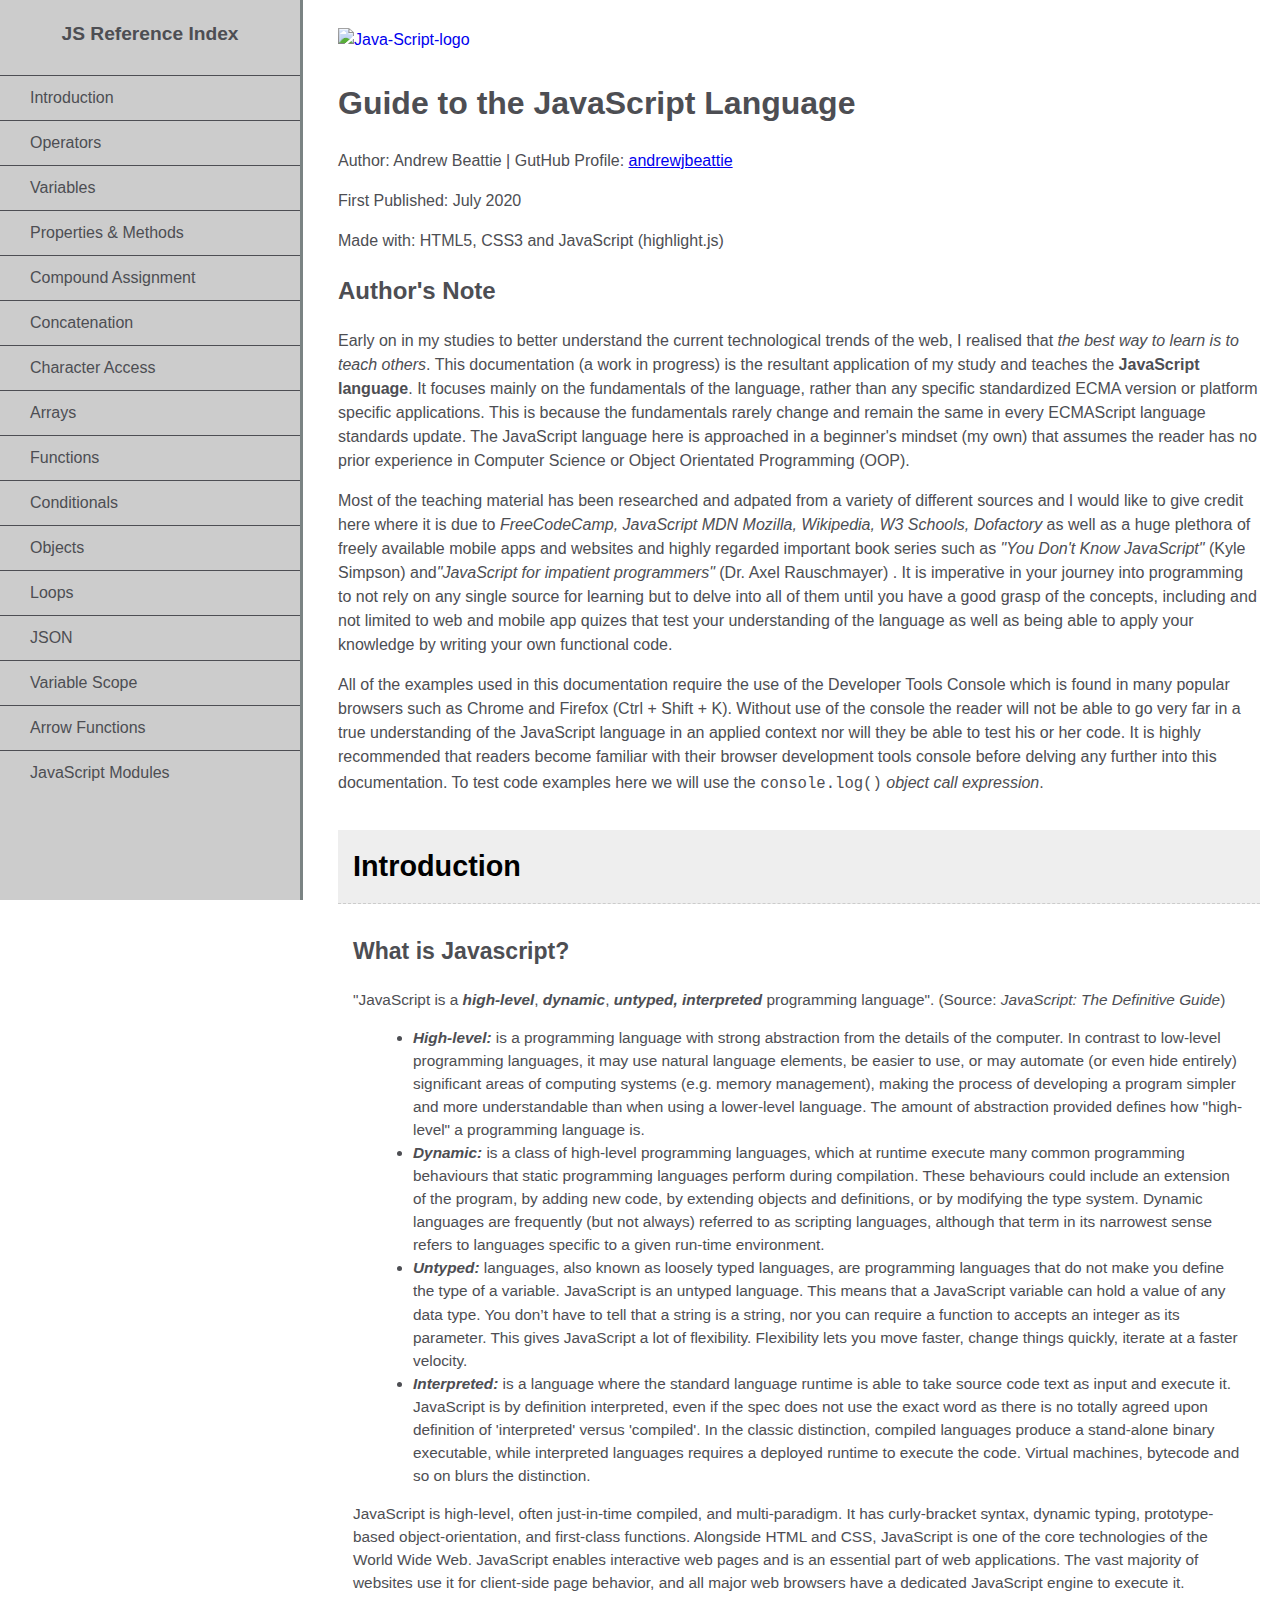
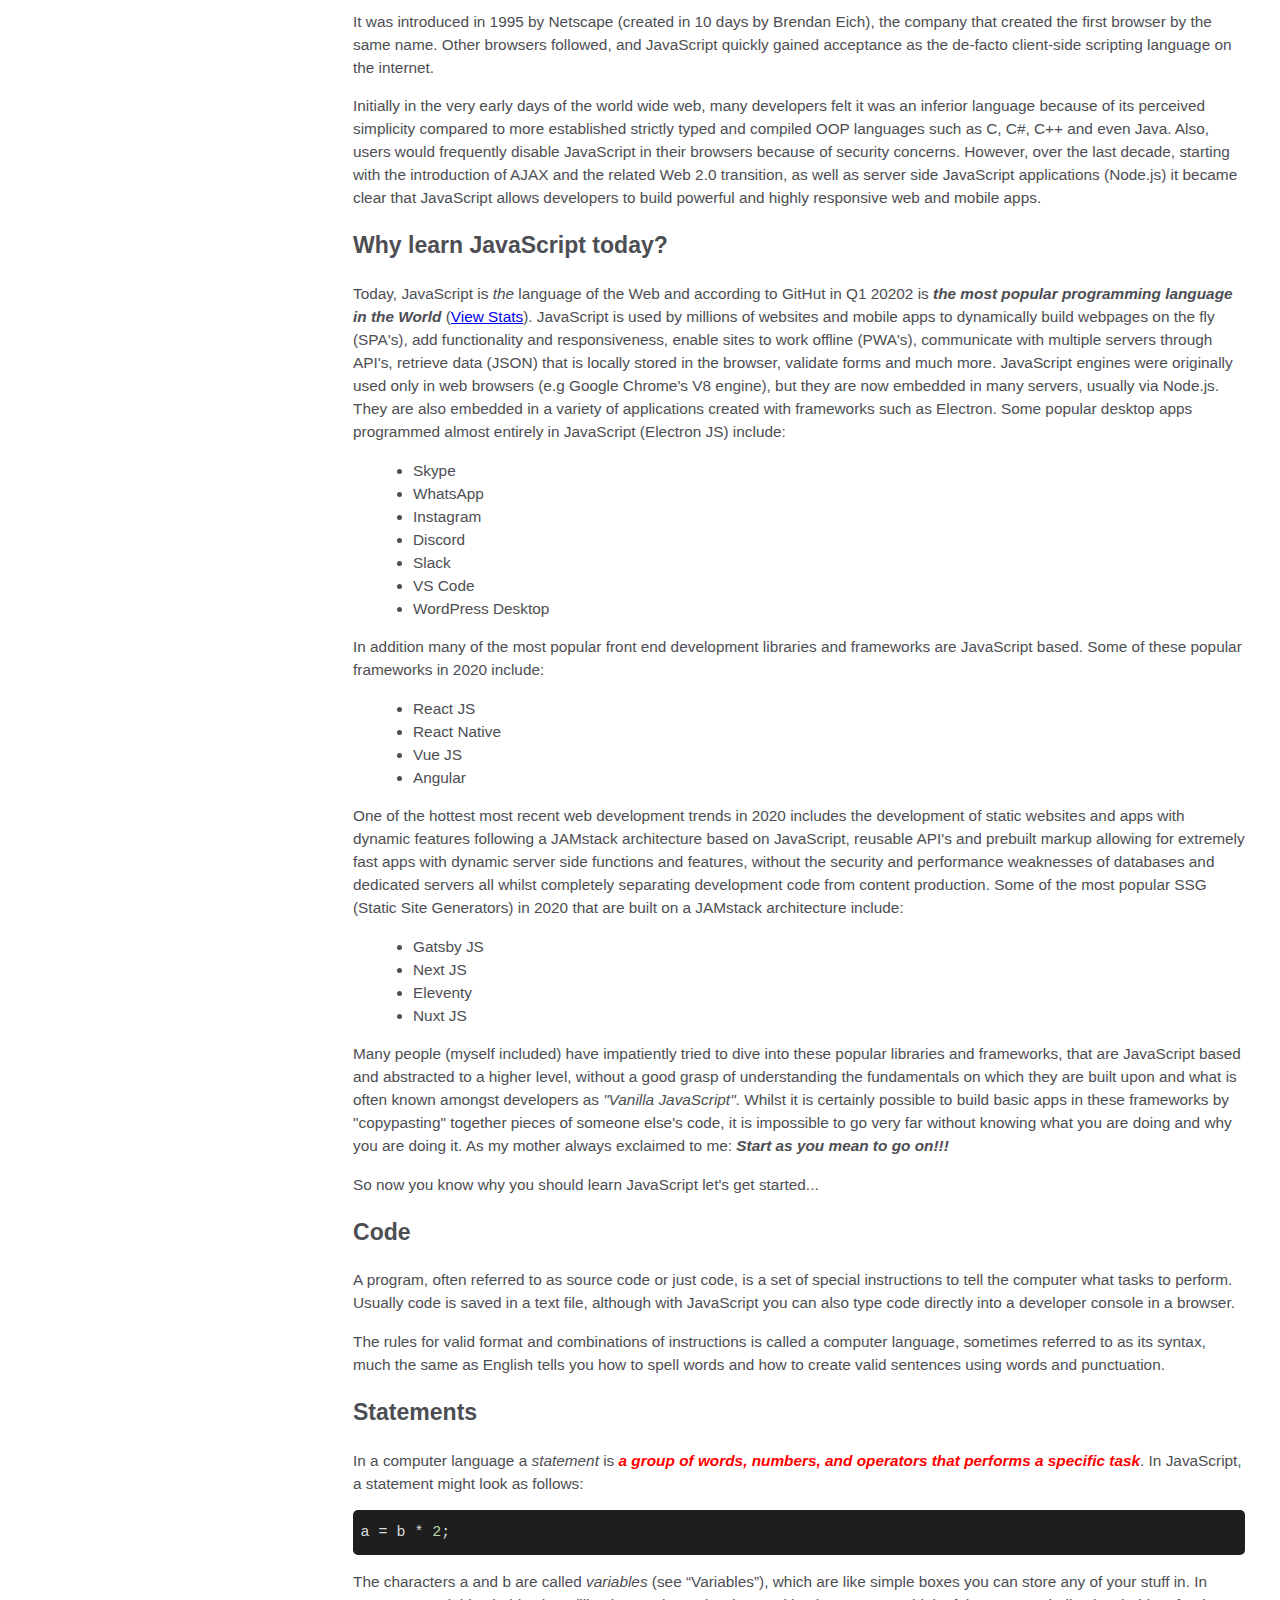
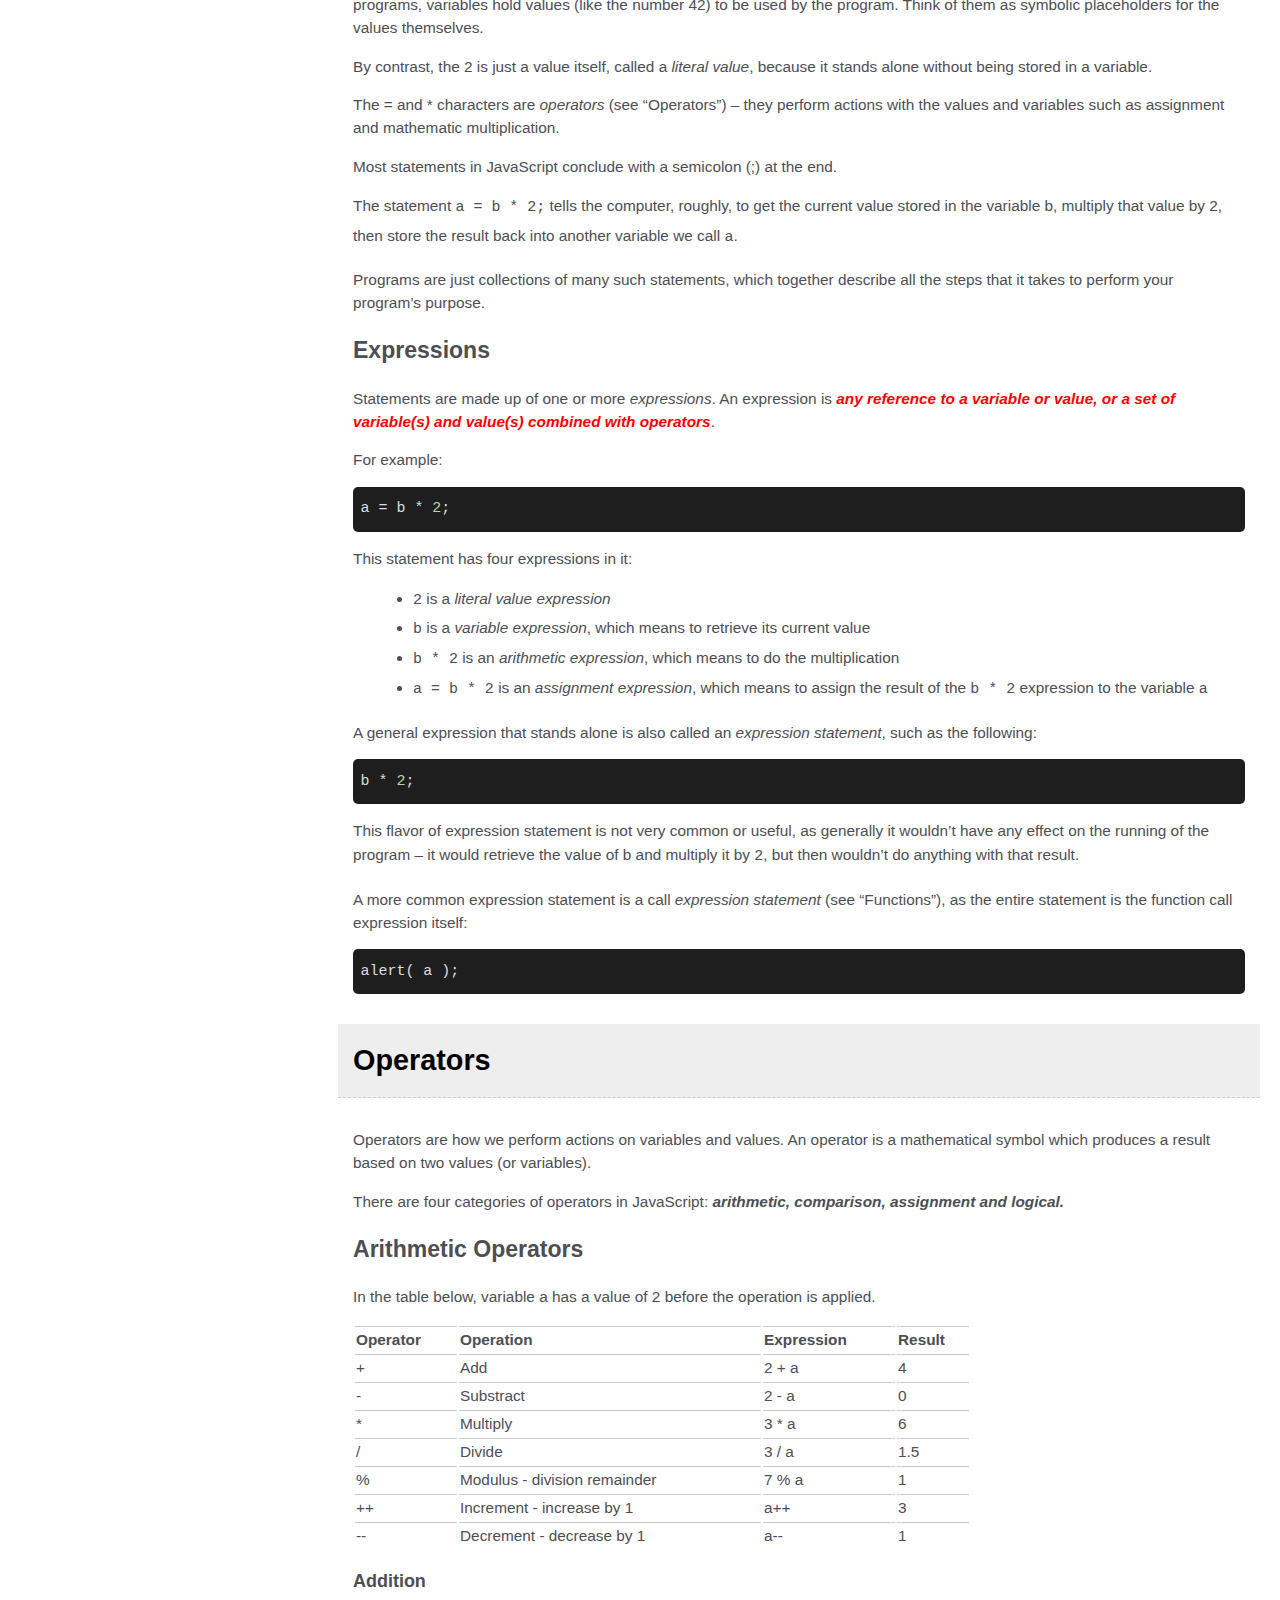
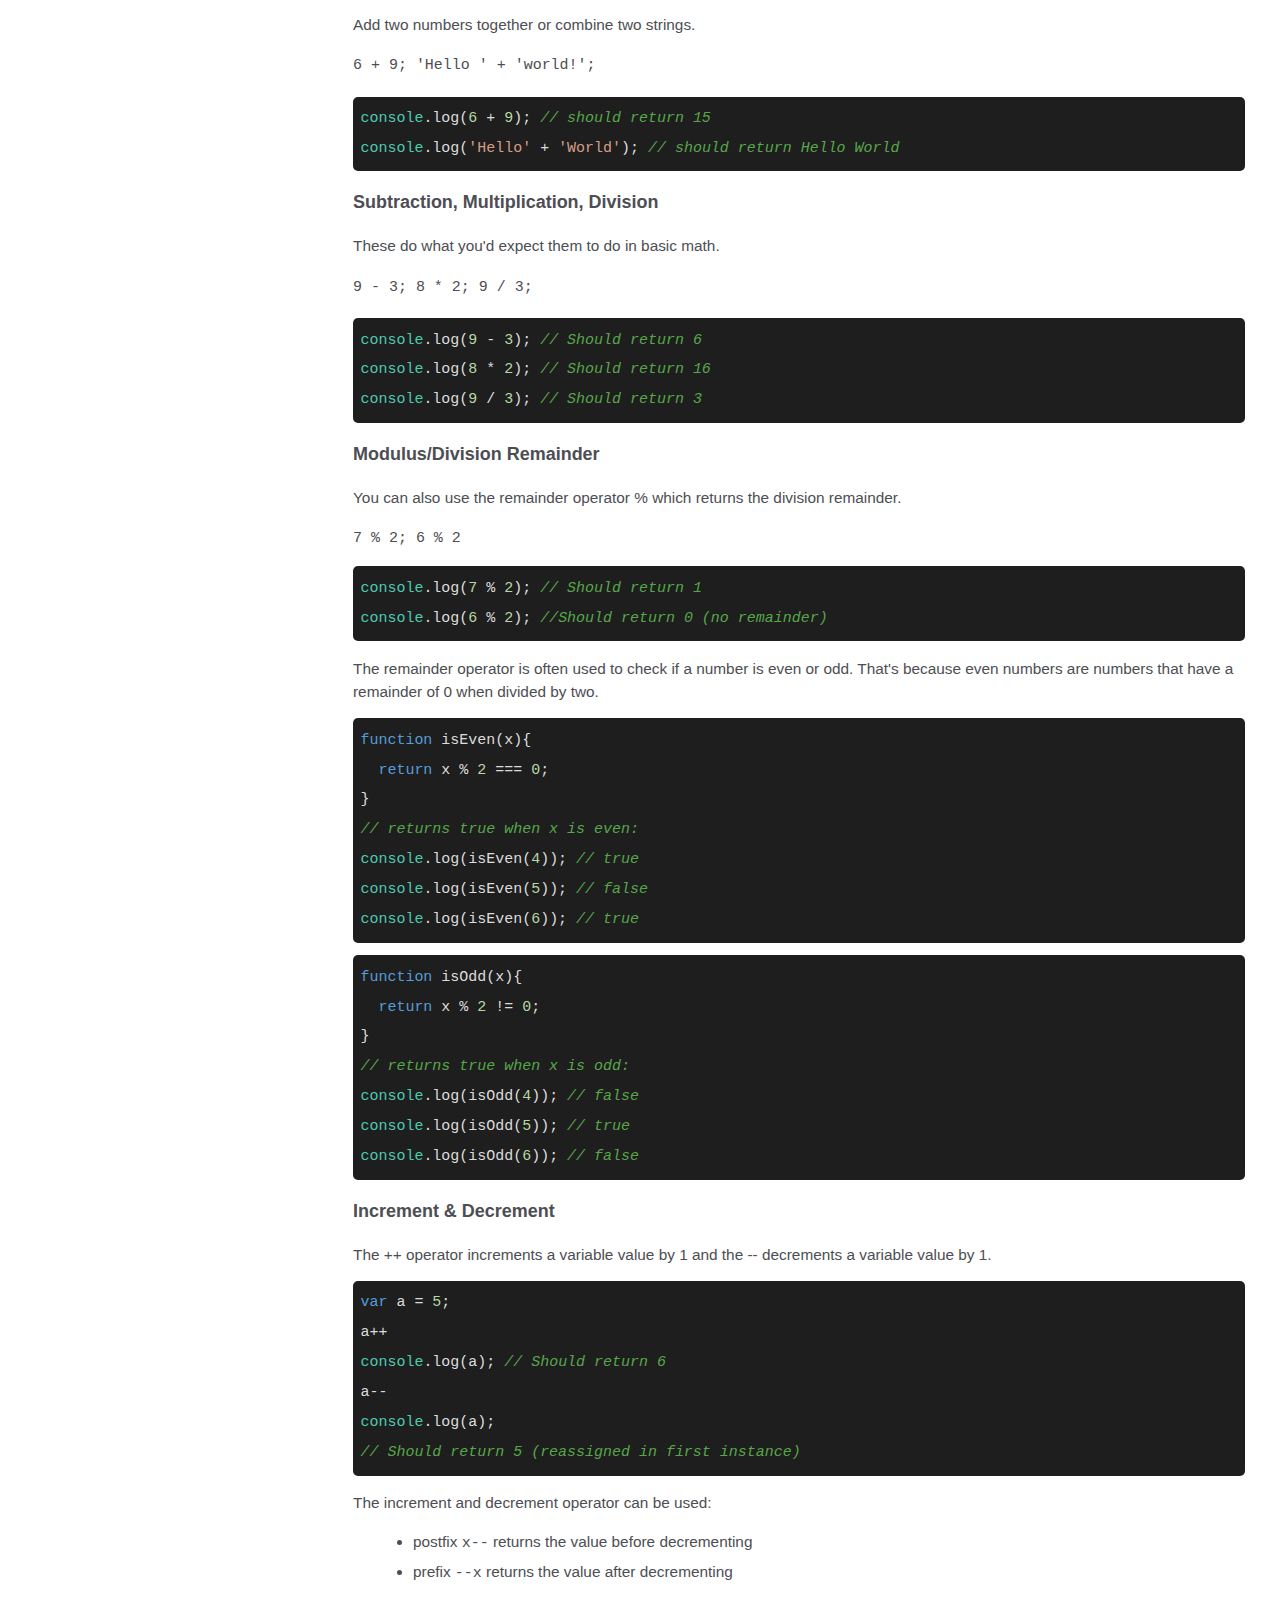
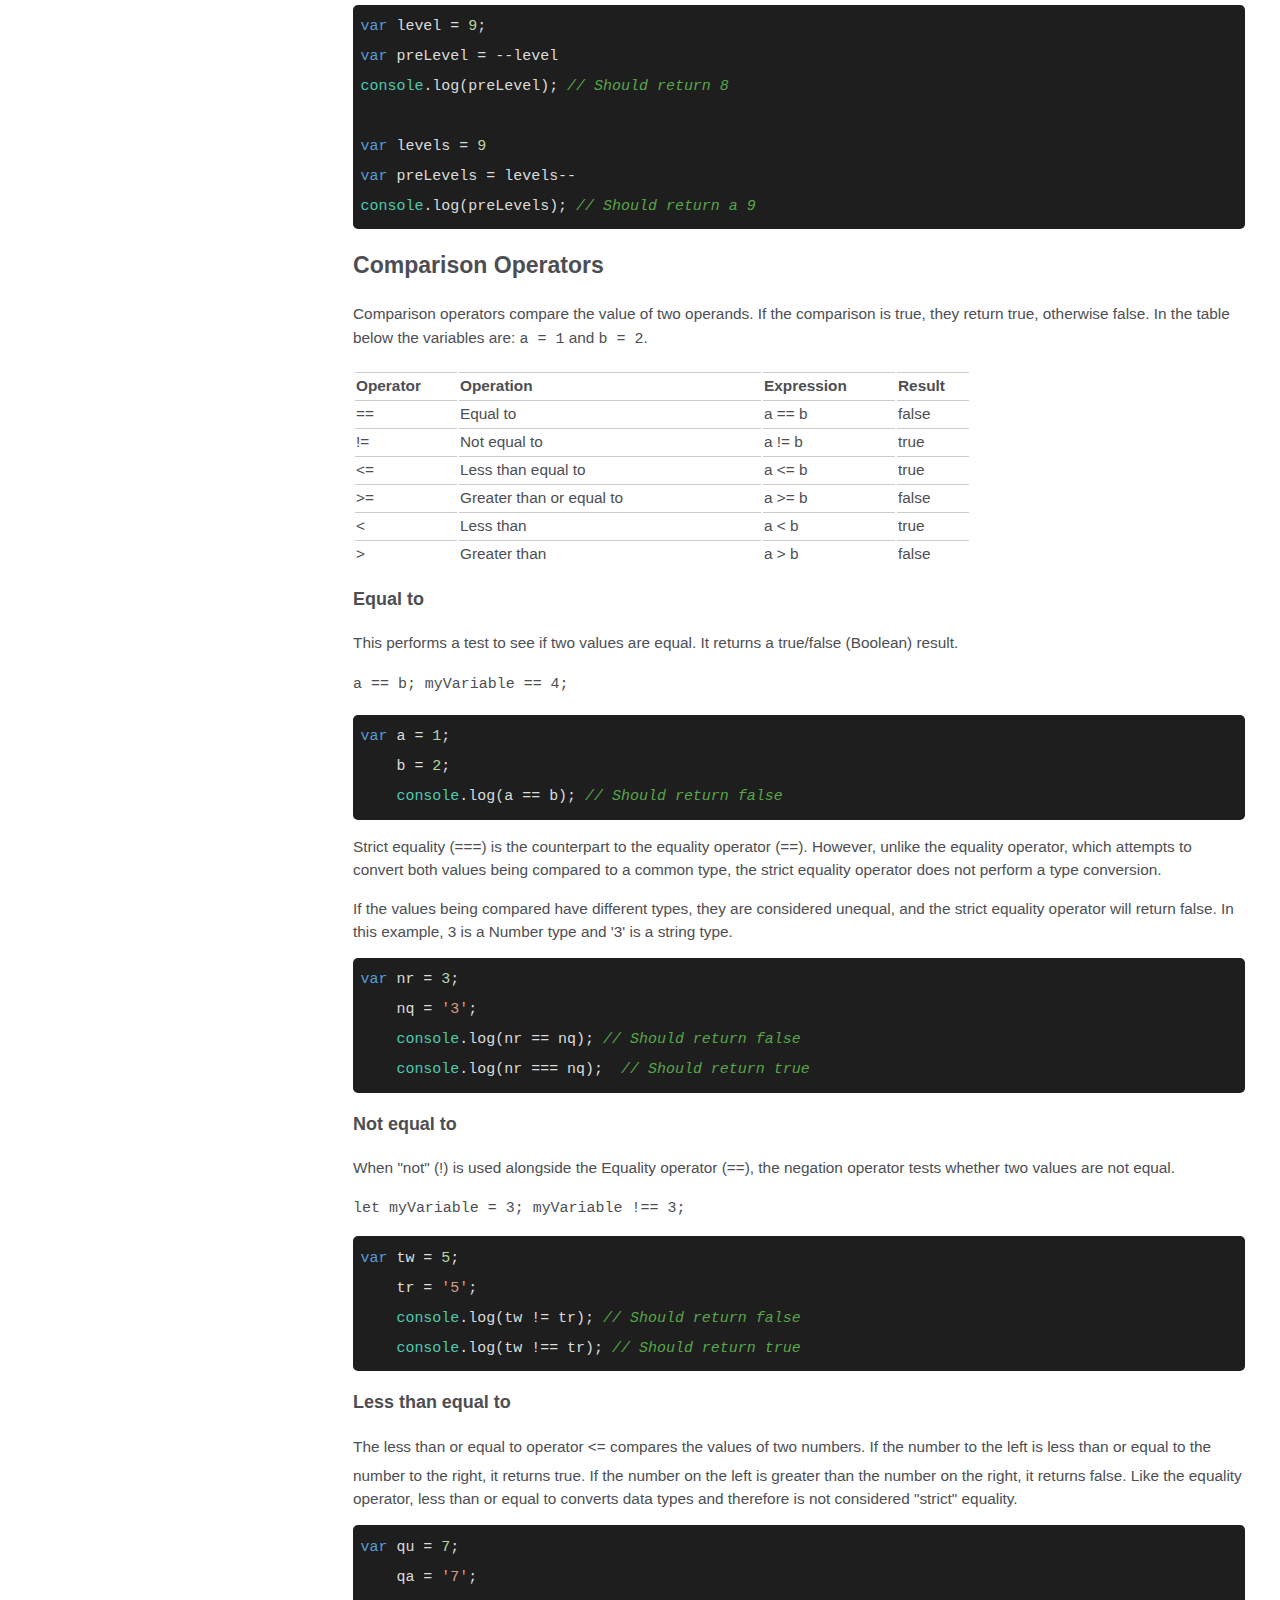
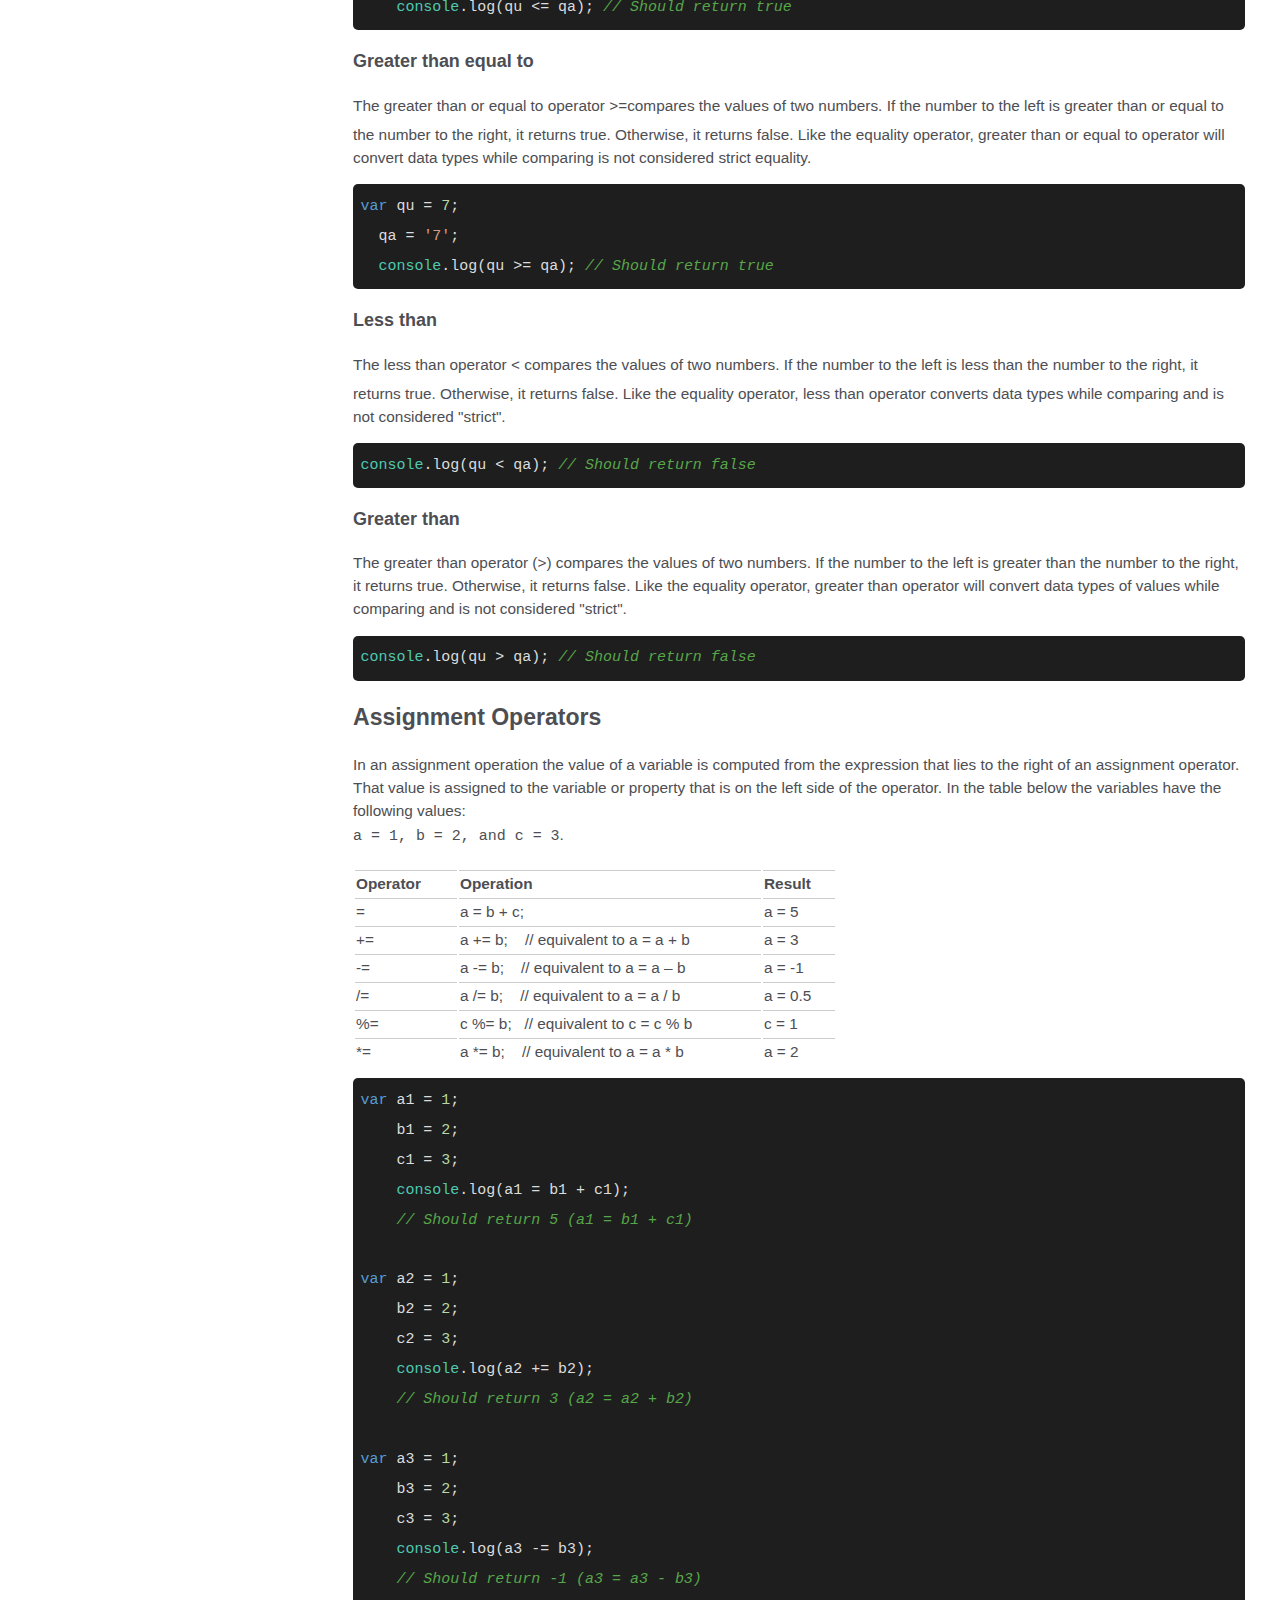
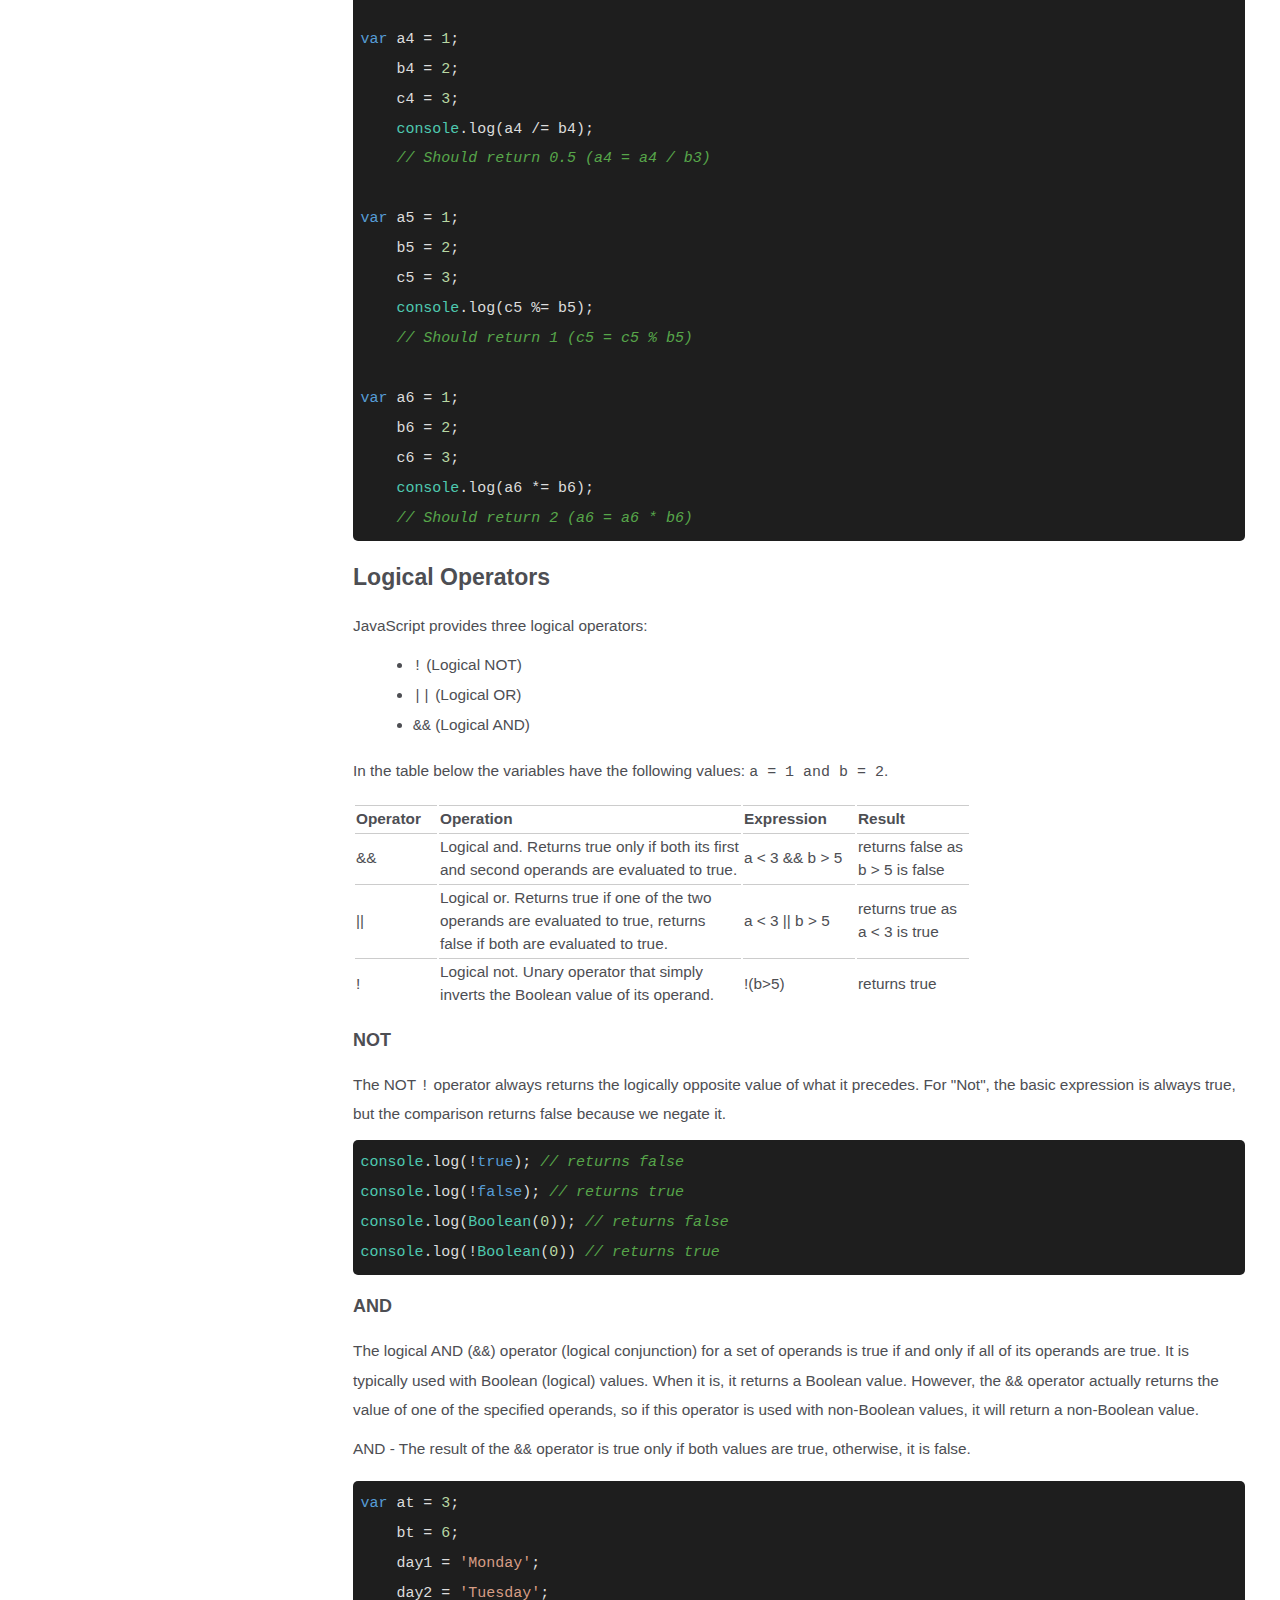
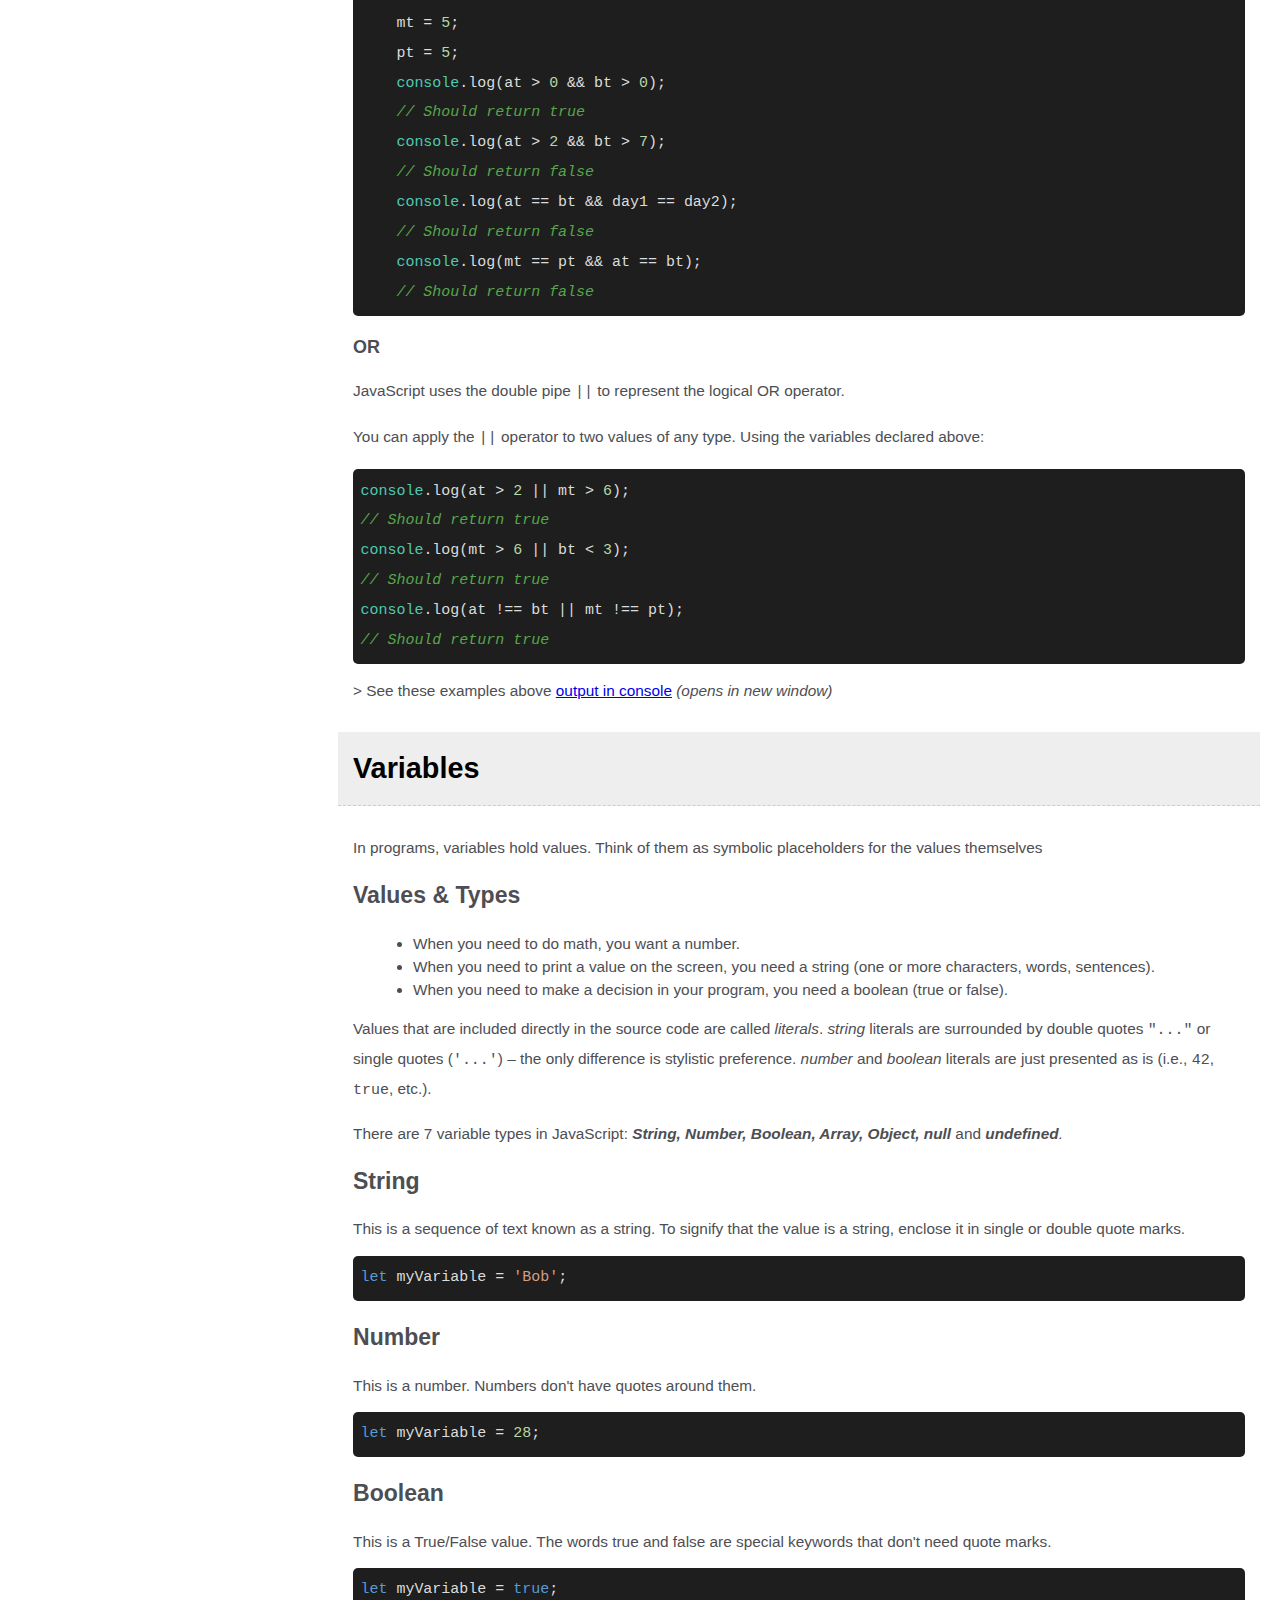
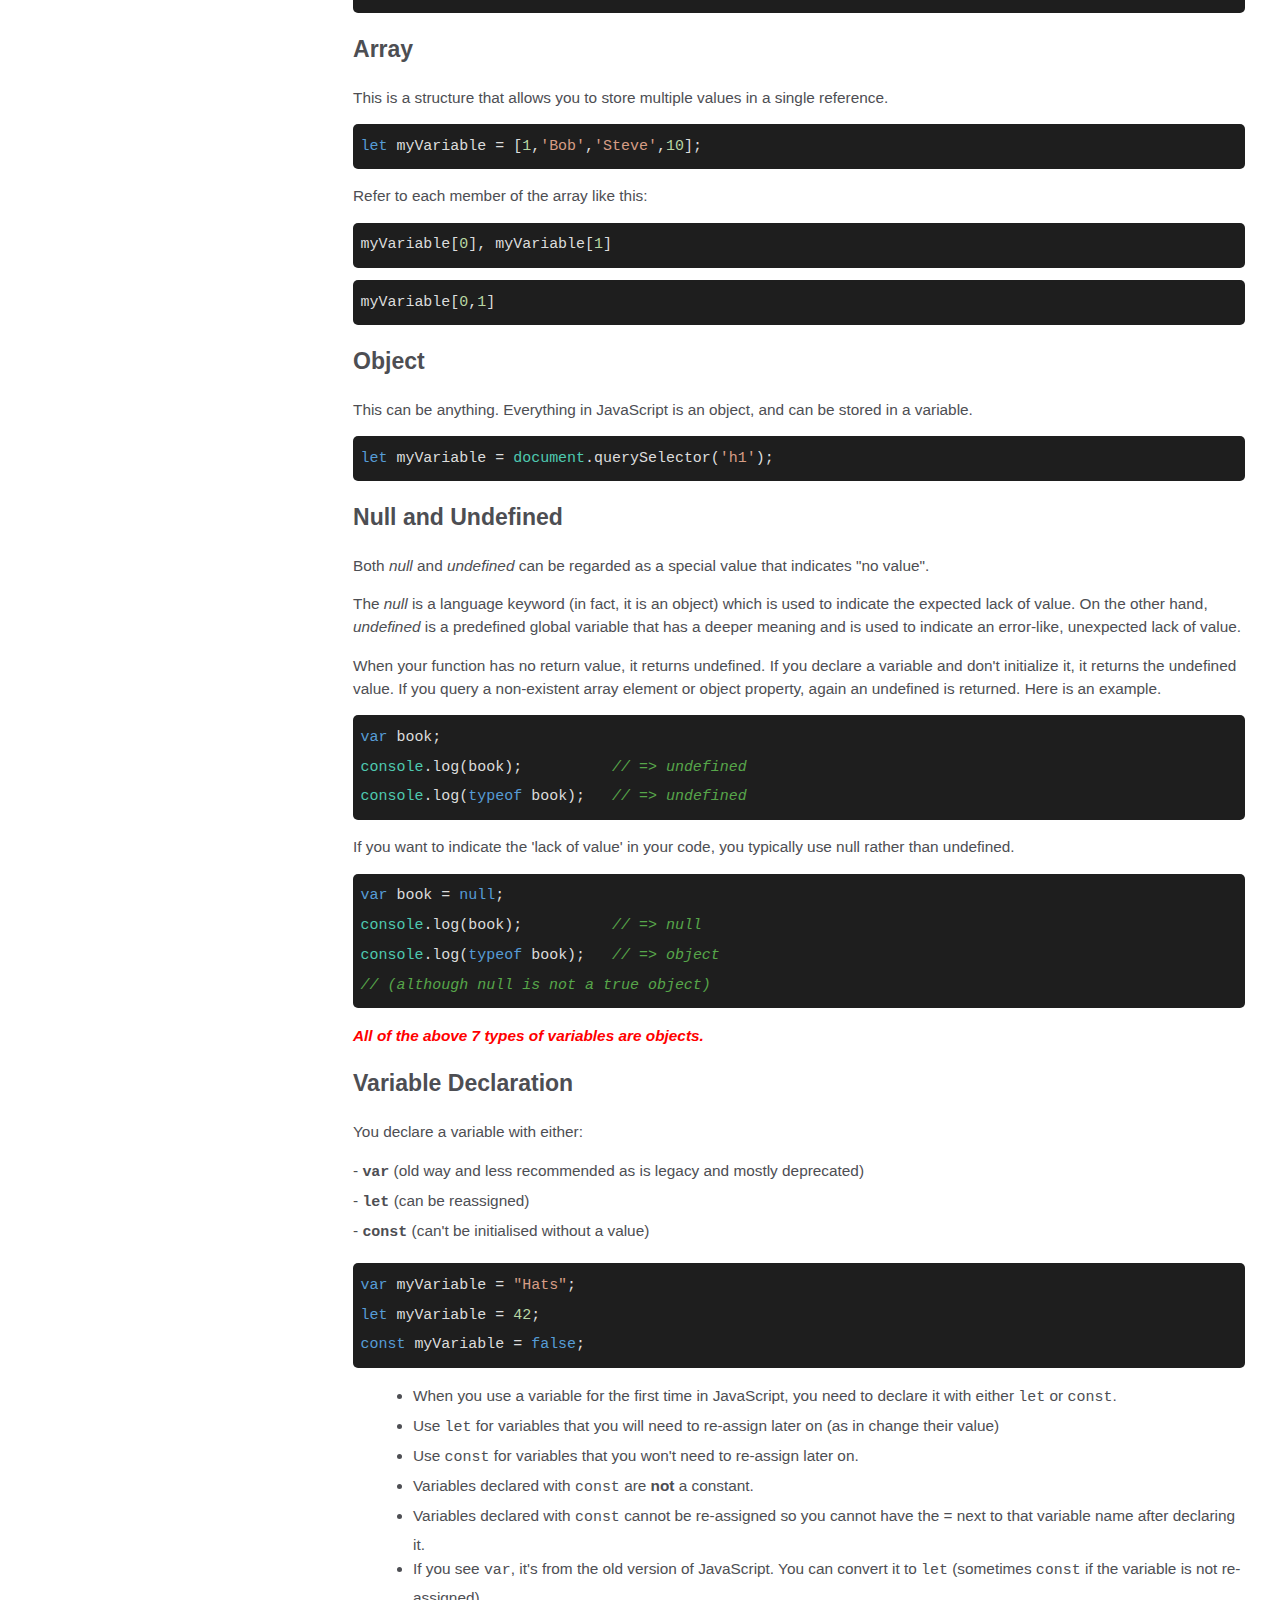
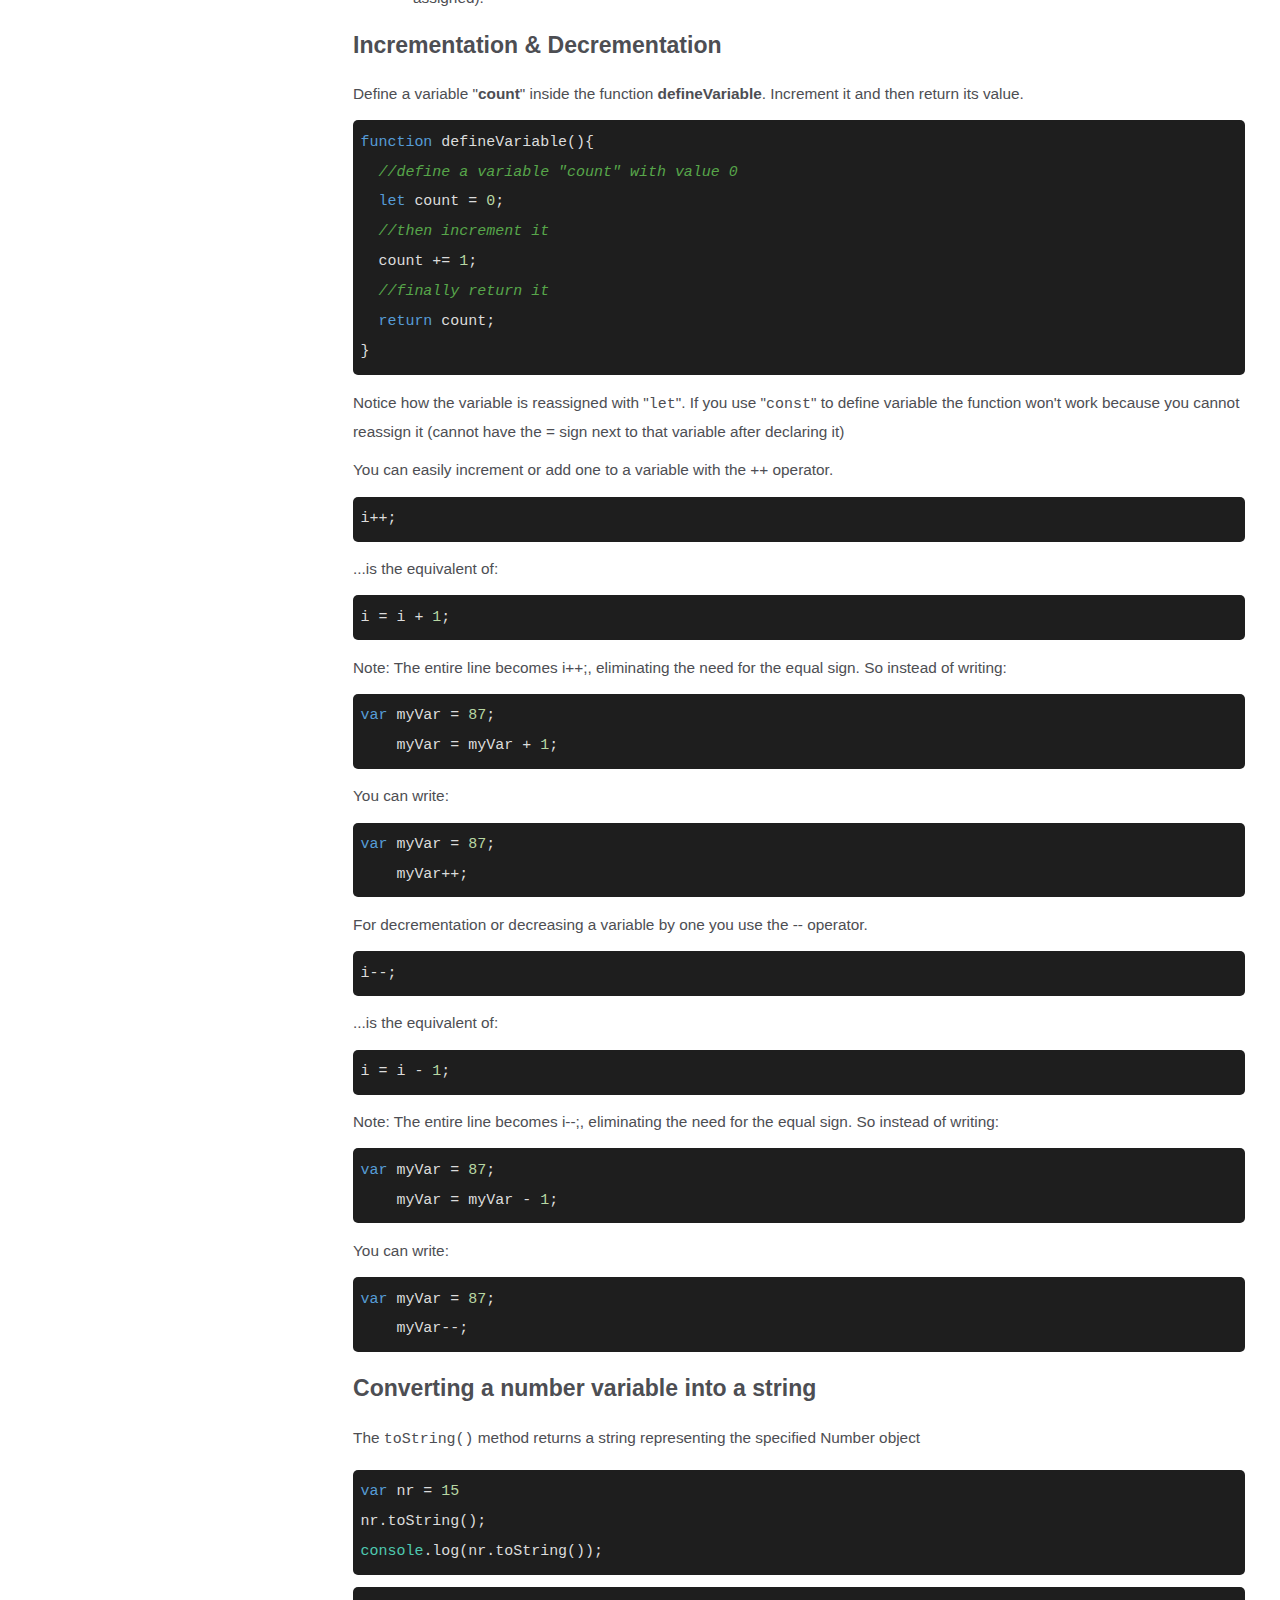
==== commit d24a9092: "Added new ES6 stuff" ====
--- a/index.html
+++ b/index.html
@@ -29,8 +29,17 @@
   <li><a class="nav-link" href="#js_objects">Objects</a></li>
   <li><a class="nav-link" href="#js_loops">Loops</a></li>
   <li><a class="nav-link" href="#js_JSON">JSON</a></li>
+  <li><a class="nav-link" href="#js_variable_scope">Variable Scope</a></li>
+  <li><a class="nav-link" href="#js_arrow_functions">Arrow Functions</a></li>
+  <li><a class="nav-link" href="#js_modules">JavaScript Modules</a></li>
+  <!--
+  <li><a class="nav-link" href="#js_arrow_functions">Rest Parameter/Spread Operator</a></li>
+  <li><a class="nav-link" href="#js_arrow_functions">Destructuring Assignment</a></li>
+  <li><a class="nav-link" href="#js_arrow_functions">Literals</a></li>
+  <li><a class="nav-link" href="#js_arrow_functions">Constructor Functions</a></li>
+  <li><a class="nav-link" href="#js_arrow_functions">JavaScript Promises</a></li>
+  -->
 </ul>
-
 </nav>
 
 
@@ -2029,15 +2038,316 @@
        "height": 150
    }
 }</code></pre>
-
-<h2>JSON.parse() and JSON.stringify()</h2>
-
-
-
             </article>
             </section>
   
 
+            <section class="main-section" id="js_variable_scope">
+              <header>Variable Scope</header>
+              <article>
+                <h2>Comparing Scopes</h2>
+
+<p>When you declare a variable with the <code class="inline">var</code> keyword, it is
+  declared globally, or locally if declared inside a function. The <code class="inline">let</code> keyword behaves similarly, but with some extra
+  features. When you declare a variable with the <code class="inline">let</code> keyword
+  inside a block, statement, or expression, its scope is limited to that
+  block, statement, or expression.</p>
+<p>For example:</p>
+
+<pre><code>var numArray = [];
+  for (var i = 0; i < 3; i++) {
+    numArray.push(i);
+  }
+  console.log(numArray);
+  // returns [0, 1, 2]
+  console.log(i);
+  // returns 3</code></pre>
+
+  <p>
+    With the <code class="inline">var</code> keyword, <code class="inline">i</code> is declared globally.
+    So when <code class="inline">i++</code> is executed, it updates the global variable.
+    This code is similar to the following:</p>
+  
+  <pre><code>var numArray = [];
+    var i;
+    for (i = 0; i < 3; i++) {
+      numArray.push(i);
+    }
+    console.log(numArray);
+    // returns [0, 1, 2]
+    console.log(i);
+    // returns 3</code></pre>
+    <p>
+      This behavior will cause problems if you were to create a function and
+      store it for later use inside a for loop that uses the <code class="inline">i</code>
+      variable. This is because the stored function will always refer to the
+      value of the updated global <code class="inline">i</code> variable.</p>
+
+<pre><code>var printNumTwo;
+  for (var i = 0; i < 3; i++) {
+    if (i === 2) {
+      printNumTwo = function() {
+        return i;
+      };
+    }
+  }
+  console.log(printNumTwo());
+  // returns 3</code></pre>
+
+  <p>As you can see, <code class="inline">printNumTwo()</code> prints 3 and not 2. This is
+  because the value assigned to <code class="inline">i</code> was updated and
+  the <code class="inline">printNumTwo()</code>
+    returns the global <code class="inline">i</code> and not the value <code class="inline">i</code> had
+    when the function was created in the for loop. The <code class="inline">let</code>
+    keyword does not follow this behavior:</p>
+
+<pre><code>'use strict';
+  let printNumTwo;
+  for (let i = 0; i < 3; i++) {
+    if (i === 2) {
+      printNumTwo = function() {
+        return i;
+      };
+    }
+  }
+  console.log(printNumTwo());
+  // returns 2
+  console.log(i);
+  // returns "i is not defined"</code></pre>
+
+  <p><code class="inline">i</code> is not defined because it was not declared in the
+    global scope. It is only declared within the for loop statement. <code class="inline">printNumTwo()</code>
+    returned the correct value because three different <code class="inline">i</code>
+    variables with unique values (0, 1, and 2) were created by the <code class="inline">let</code>
+    keyword within the loop statement.</p>
+
+    <h2>Declaring read only variables with const</h2>
+
+    <p><code class="inline">const</code> has all the features that <code class="inline">let</code> has,
+      with the added bonus that variables declared using <code class="inline">const</code> are
+      read-only. They are a constant value, which means that once a variable is
+      assigned with <code class="inline">const</code>, it cannot be reassigned.</p>
+
+    <pre><code>"use strict";
+      const FAV_PET = "Cats";
+      FAV_PET = "Dogs"; // returns error</code></pre>
+
+      <p>As you can see, trying to reassign a variable declared with <code class="inline">const</code>
+        will throw an error. You should always name variables you don't want to
+        reassign using the <code class="inline">const</code> keyword. This helps when you
+        accidentally attempt to reassign a variable that is meant to stay
+        constant. A common practice when naming constants is to use all
+        uppercase letters, with words separated by an underscore.</p>
+      <p><strong>Note:</strong> It is common for developers to use uppercase
+        variable identifiers for immutable values and lowercase or camelCase for
+        mutable values (objects and arrays). </p>
+<h3>Mutating objects with const</h3>
+<p>The <code class="inline">const</code> declaration has many use cases in modern
+  JavaScript. Some developers prefer to assign all their variables using <code class="inline">const</code>
+  by default, unless they know they will need to reassign the value. Only
+  in that case, they use <code class="inline">let</code>. However, it is important to
+  understand that objects (including arrays and functions) assigned to a
+  variable using <code class="inline">const</code> are still mutable. Using the <code class="inline">const</code>
+  declaration only prevents reassignment of the variable
+  identifier.</p>
+
+  <pre><code>"use strict";
+    const s = [5, 6, 7];
+    s = [1, 2, 3]; // throws error, trying to assign a const
+    s[2] = 45; // works just as it would with an array declared with var or let
+    console.log(s); // returns [5, 6, 45]</code></pre>
+
+    <p>As you can see, you can mutate the object <code class="inline">[5, 6, 7]</code> itself
+    and the variable <code class="inline">s</code> will still point to the
+    altered array <code class="inline">[5, 6, 45]</code>. Like all arrays, the array elements in <code class="inline">s</code>
+      are mutable, but because <code class="inline">const</code> was used, you cannot use the
+      variable identifier <code class="inline">s</code> to point to a different array using
+      the assignment operator.</p>
+<h3>Preventing object mutation</h3>
+
+<p>The <code class="inline">const</code> declaration alone doesn't
+really protect the data
+  from mutation. To ensure data doesn't change, JavaScript provides a
+  function <code class="inline">Object.freeze</code> to prevent data mutation. Once the object is frozen, you can no longer add, update, or delete
+  properties from it. Any attempt at changing the object will be rejected
+  without an error.</p>
+
+<pre><code>let obj = {
+  name:"FreeCodeCamp",
+  review:"Awesome"
+};
+Object.freeze(obj);
+obj.review = "bad"; // will be ignored. Mutation not allowed
+obj.newProp = "Test"; // will be ignored. Mutation not allowed
+console.log(obj); 
+// { name: "FreeCodeCamp", review:"Awesome"}</code></pre>
+
+              </article>
+              </section>
+
+
+
+<section class="main-section" id="js_arrow_functions">
+<header>Arrow Functions</header>
+<article>
+
+<p>In JavaScript, we often don't need to name our functions,
+especially when passing a function as an argument to another function.
+Instead, we create inline functions. We don't need to name these
+functions because we do not reuse them anywhere else.</p>
+<p>To achieve this, we often use the following syntax:</p>
+
+<pre><code>const myFunc = function() {
+  const myVar = "value";
+  return myVar;
+}</code></pre>
+
+<p>ES6 allows us to not have to write anonymous functions this way. Instead, you
+can use arrow function syntax:</p>
+
+<pre><code>const myFunc = () => {
+  const myVar = "value";
+  return myVar;
+}</code></pre>
+
+<p>When there is no function body, and only a return value, arrow function
+  syntax allows you to omit the keyword <code class="inline">return</code> as well as the
+  brackets surrounding the code. This helps simplify smaller functions into
+  one-line statements:</p>
+
+  <pre><code>const myFunc = () => "value";</code></pre>
+<p>This code will still return value by default.</p>
+
+
+<h2>Arrow Functions with Parameters</h2>
+
+<p>Just like a regular function, you can pass arguments into an arrow
+function.</p>
+
+<pre><code>// doubles input value and returns it
+  const doubler = (item) => item * 2;</code></pre>
+
+<p>If an arrow function has a single argument, the parentheses enclosing the
+argument may be omitted.</p>
+
+<pre><code>// the same function, without the argument parentheses
+  const doubler = item => item * 2;</code></pre>
+
+<p>It is possible to pass more than one argument into an arrow function.</p>
+
+<pre><code>// multiplies the first input value by the second and returns it
+  const multiplier = (item, multi) => item * multi;</code></pre>
+
+<h2>Setting default parameters</h2>
+<p>In order to help us create more flexible functions, ES6 introduces <dfn>default
+  parameters</dfn> for functions. The default parameter kicks in when the
+argument is not specified (it is undefined). In the example below, the
+parameter <code class="inline">name</code> will receive its default value <code class="inline">"Anonymous"</code>
+when you do not provide a value for the parameter. You can add
+default values for as many parameters as you want.</p>
+
+<pre><code>const greeting = (name = "Anonymous") => "Hello " + name;
+
+  console.log(greeting("John")); // Hello John
+  console.log(greeting()); // Hello Anonymous</code></pre>
+
+</article>
+</section>
+
+
+<section class="main-section" id="js_modules">
+  <header>JavaScript Modules</header>
+  <article>
+<p>In order to make JavaScript more modular, clean, and
+  maintainable; ES6 introduced a way to easily share code among JavaScript
+  files. This involves exporting parts of a file for use in one or more
+  other files, and importing the parts you need, where you need them. In
+  order to take advantage of this functionality, you need to create a script
+  in your HTML document with a type of <code class="inline">module</code>. Here’s an
+  example:</p>
+
+  <pre><code class="html">&lt;script type="module" src="filename.js"&gt;&lt;/script&gt</code></pre>
+
+  <p>A script that uses this <code class="inline">module</code> type can now
+  use the <code class="inline" >import</code>
+    and <code class="inline">export</code> features of ES6.</p>
+
+<h2>Using export to Share a Code Block</h2>
+<p>Imagine a file called <code class="inline">math_functions.js</code> that contains
+  several functions related to mathematical operations. One of them is
+  stored in a variable, <code class="inline">add</code>, that takes in two numbers and
+  returns their sum. You want to use this function in several different
+  JavaScript files. In order to share it with these other files, you first
+  need to <code class="inline">export</code> it.</p>
+
+<pre><code>export const add = (x, y) => {
+  return x + y;
+}</code></pre>
+
+<p>The above is a common way to export a single function, but you can achieve
+the same thing like this:</p>
+
+<pre><code>const add = (x, y) => {
+  return x + y;
+}
+
+export { add };</code></pre>
+
+<p>When you export a variable or function, you can import it in another file and
+use it without having to rewrite the code. You can export multiple things by
+repeating the first example for each thing you want to export, or by placing
+them all in the export statement of the second example, like this:</p>
+
+<pre><code>export { add, subtract };</code></pre>
+
+<h2>Using import to reuse JavaScript</h2>
+
+<p><code class="inline">import</code> allows you to choose which parts of a file or module
+  to load. In the previous lesson, the examples exported <code class="inline">add</code>
+  from the <code class="inline">math_functions.js</code> file. Here's how you can
+  import it to use in another file:</p>
+
+  <pre><code>import { add } from './math_functions.js';</code></pre>
+
+  <p>Here, <code class="inline">import</code> will find <code
+  class="inline">add</code> in <code class="inline" >math_functions.js</code>,
+    import just that function for you to use, and ignore the rest. The <code class="inline">./</code>
+    tells the import to look for the <code class="inline">math_functions.js</code> file in
+    the same folder as the current file. The relative file path (<code class="inline">./</code>)
+    and file extension (<code class="inline">.js</code>) are required when using import in
+    this way.</p>
+
+<p>You can import more than one item from the file by adding them in
+      the <code class="inline">import</code> statement like this:</p>
+
+<pre><code>import { add, subtract } from './math_functions.js';</code></pre>
+
+<h2>Using * to Import Everything from a File</h2>
+
+<p>Suppose you have a file and you wish to import all of its contents
+  into the current file. This can be done with the <code class="inline">import * as</code>
+  syntax. Here's an example where the contents of a file named <code class="inline">math_functions.js</code>
+  are imported into a file in the same directory:</p>
+
+  <pre><code>import * as myMathModule from "./math_functions.js";</code></pre>
+
+  <p>The above <code class="inline">import</code> statement will create an object called <code class="inline">myMathModule</code>.
+    This is just a variable name, you can name it anything. The object will
+    contain all of the exports from <code class="inline">math_functions.js</code> in it, so
+    you can access the functions like you would any other object property.
+    Here's how you can use the <code class="inline">add</code> and <code class="inline">subtract</code>
+    functions that were imported:</p>
+
+    <pre><code>myMathModule.add(2,3);
+myMathModule.subtract(5,3);</code></pre>
+
+
+
+  </article>
+  </section>
+
+
+
 </main>
 
 </body>
--- a/css/styles.css
+++ b/css/styles.css
@@ -144,8 +144,7 @@
 
 @media only screen and (max-width: 400px) {
   #main-doc {
-    margin-left: -10px;
-    padding: 0px;
+    padding: 10px;
   }
 
   code {
@@ -164,4 +163,4 @@
 
 .table td, .table th {
   border-top: 1px solid #CCC;
-}+}
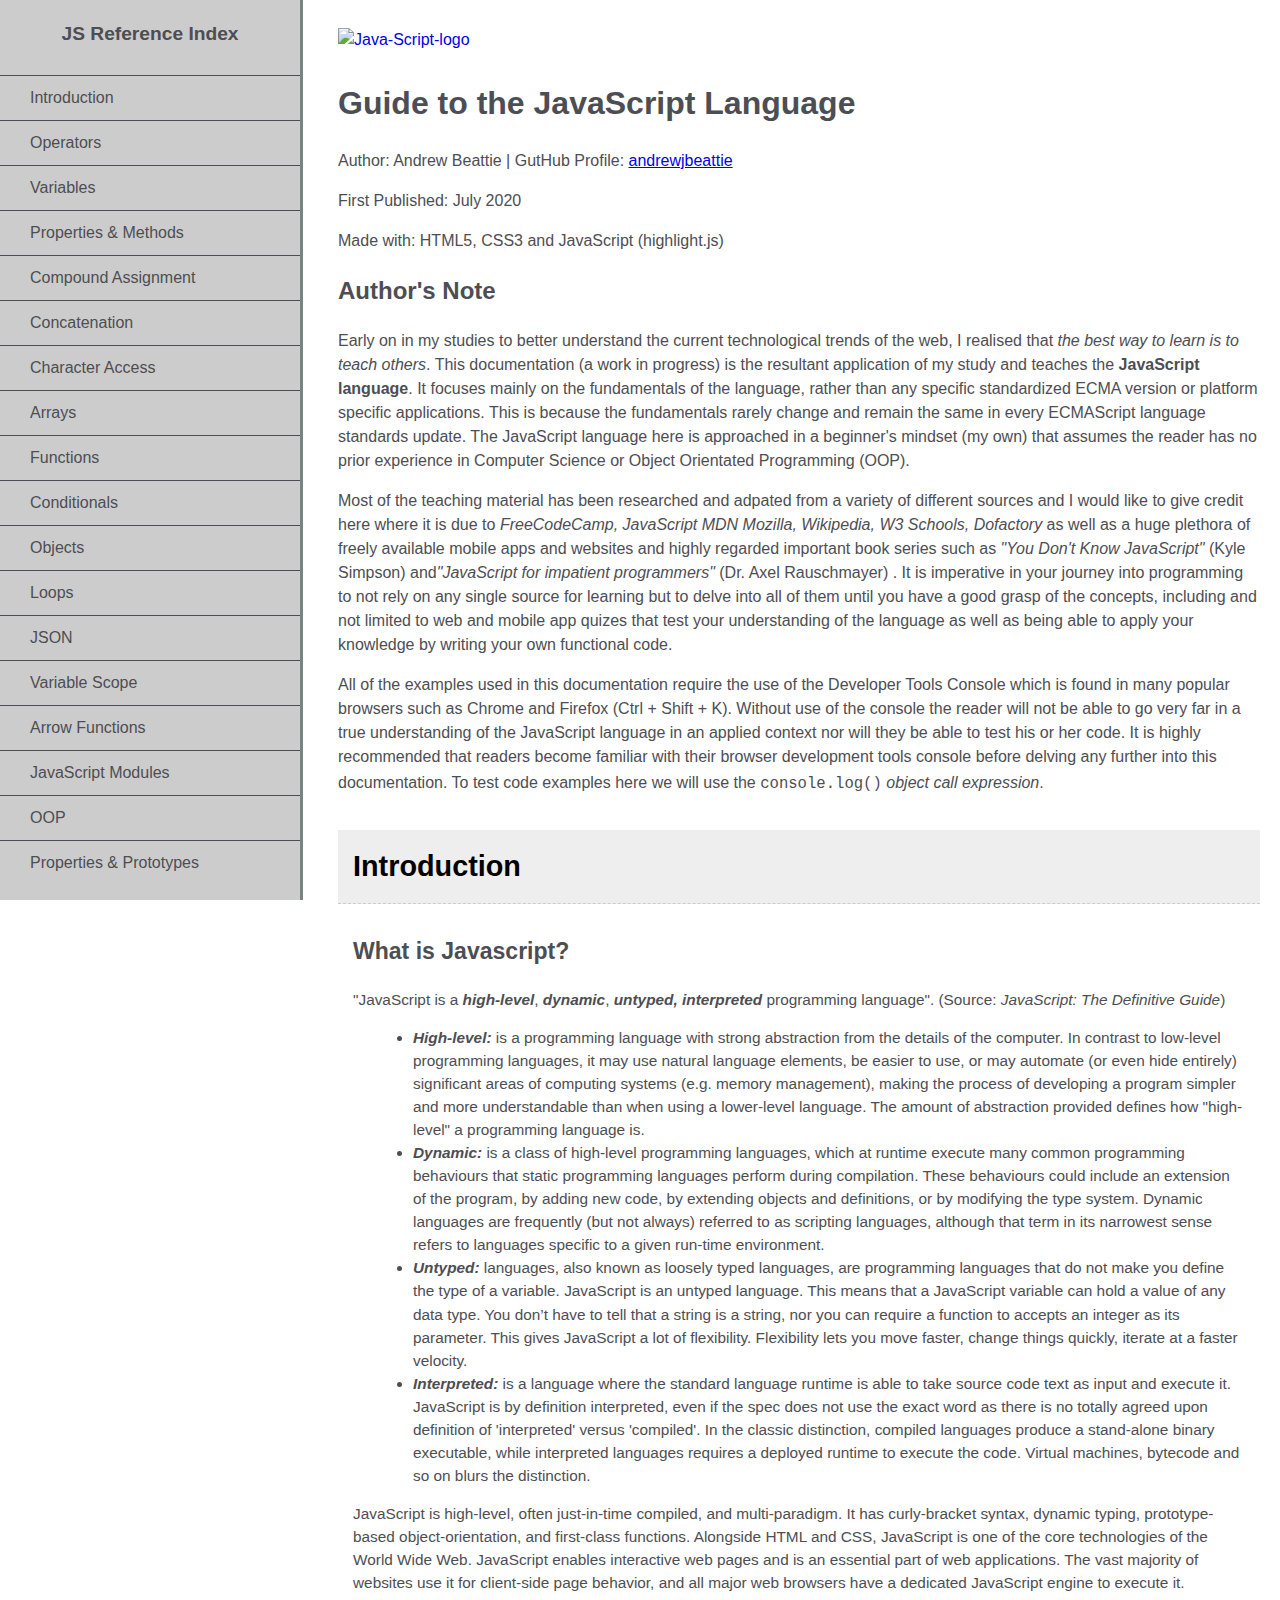
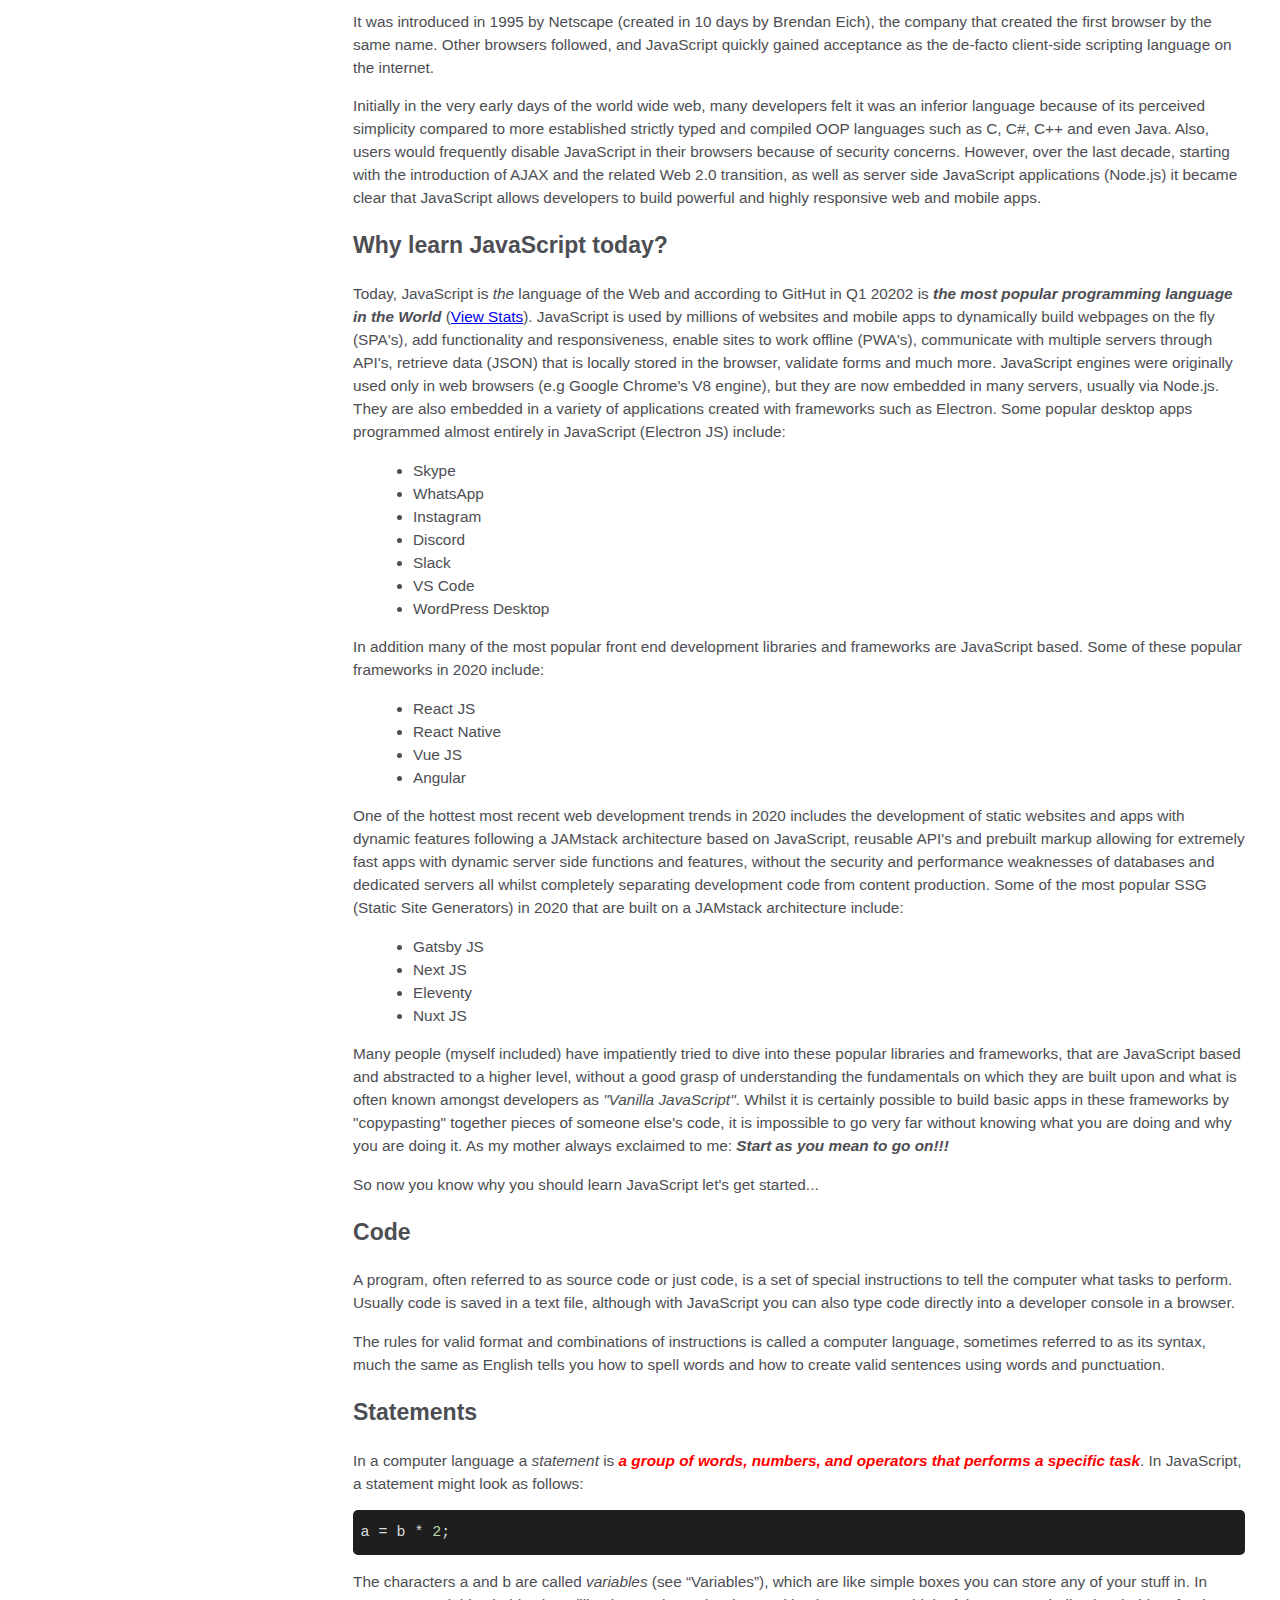
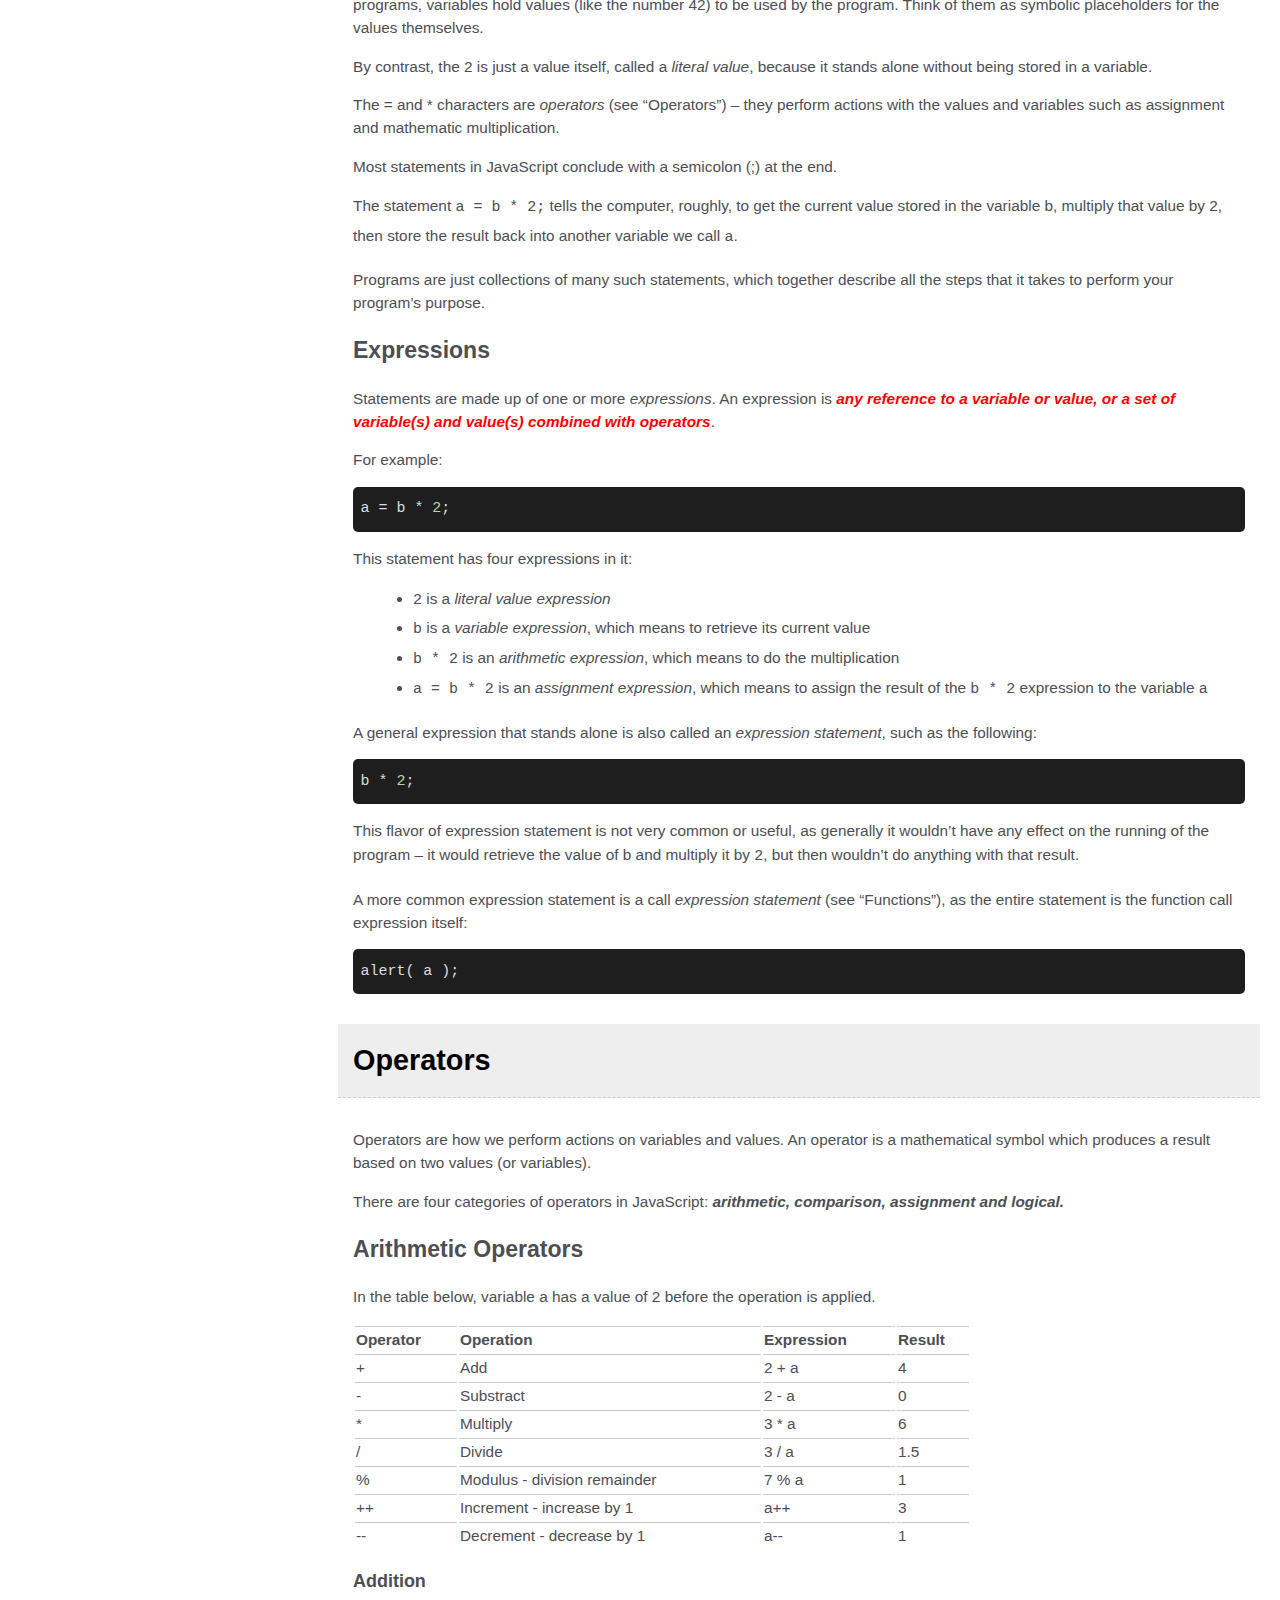
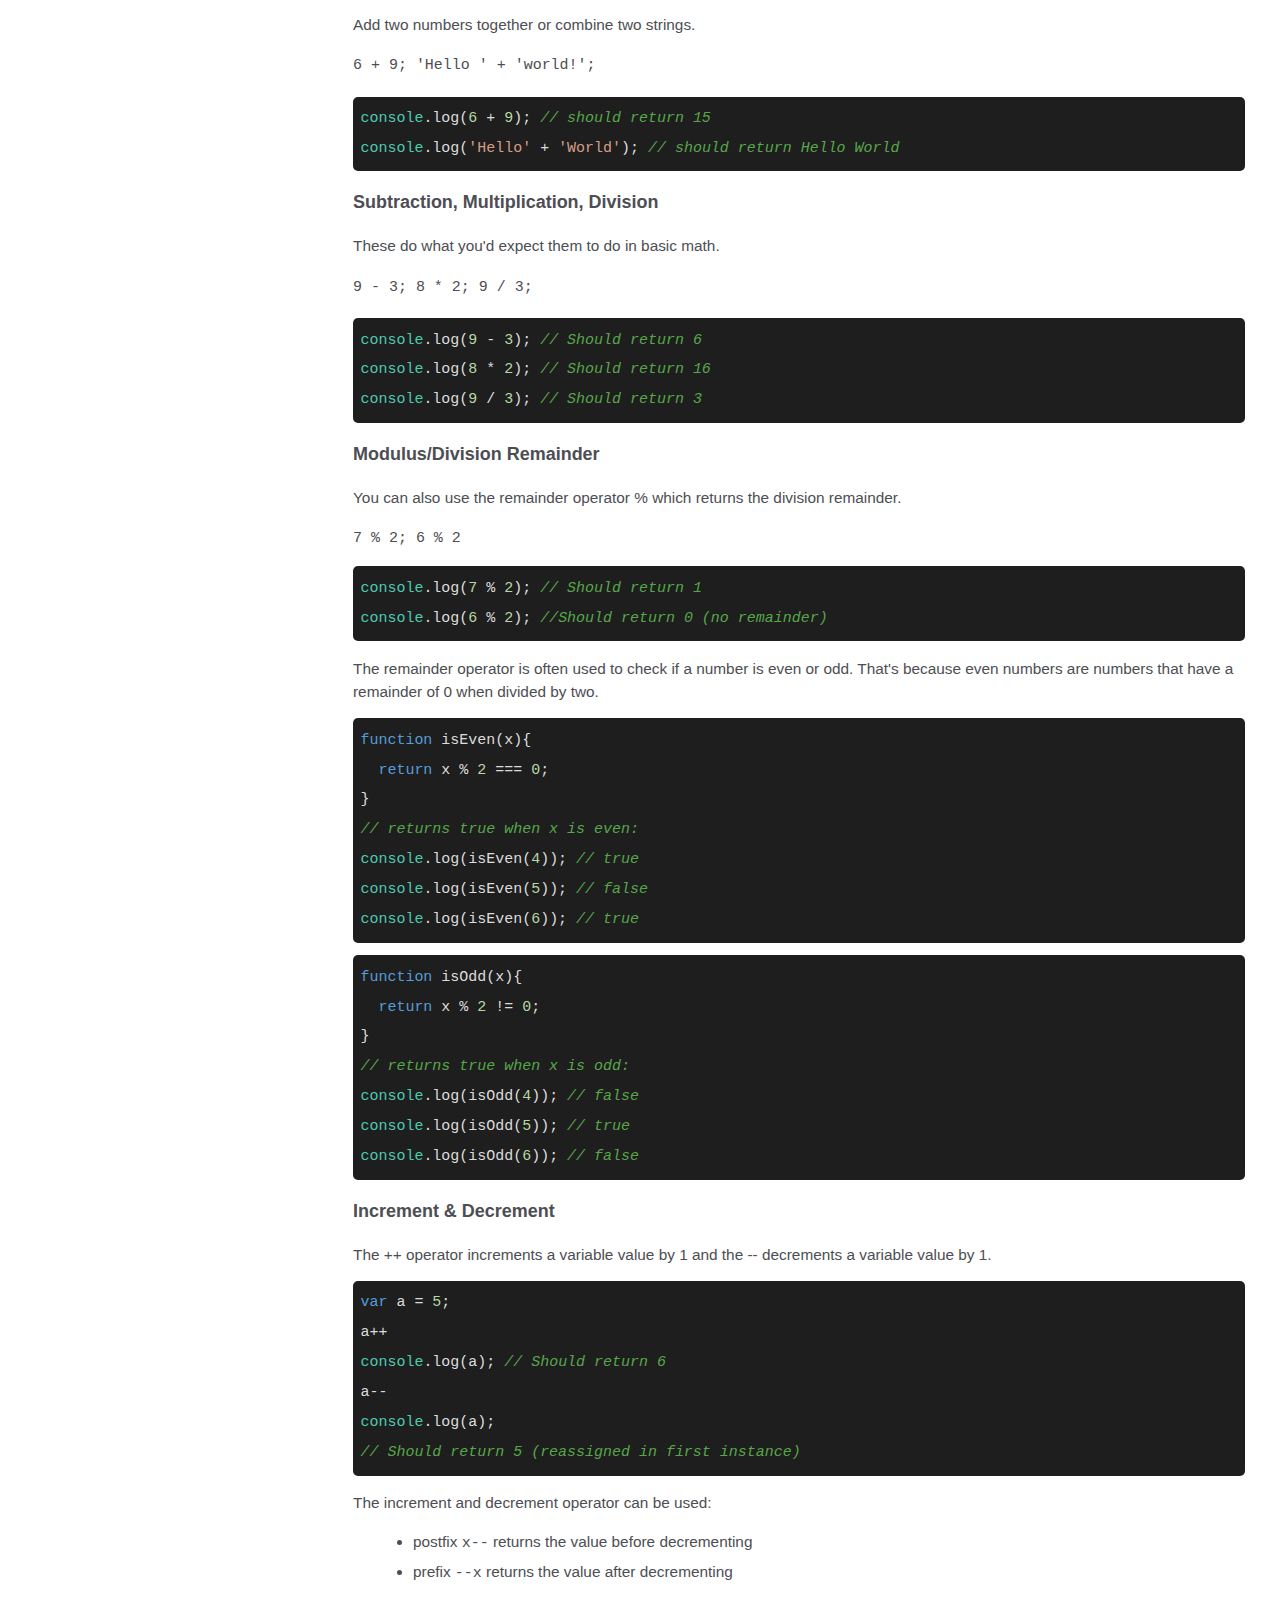
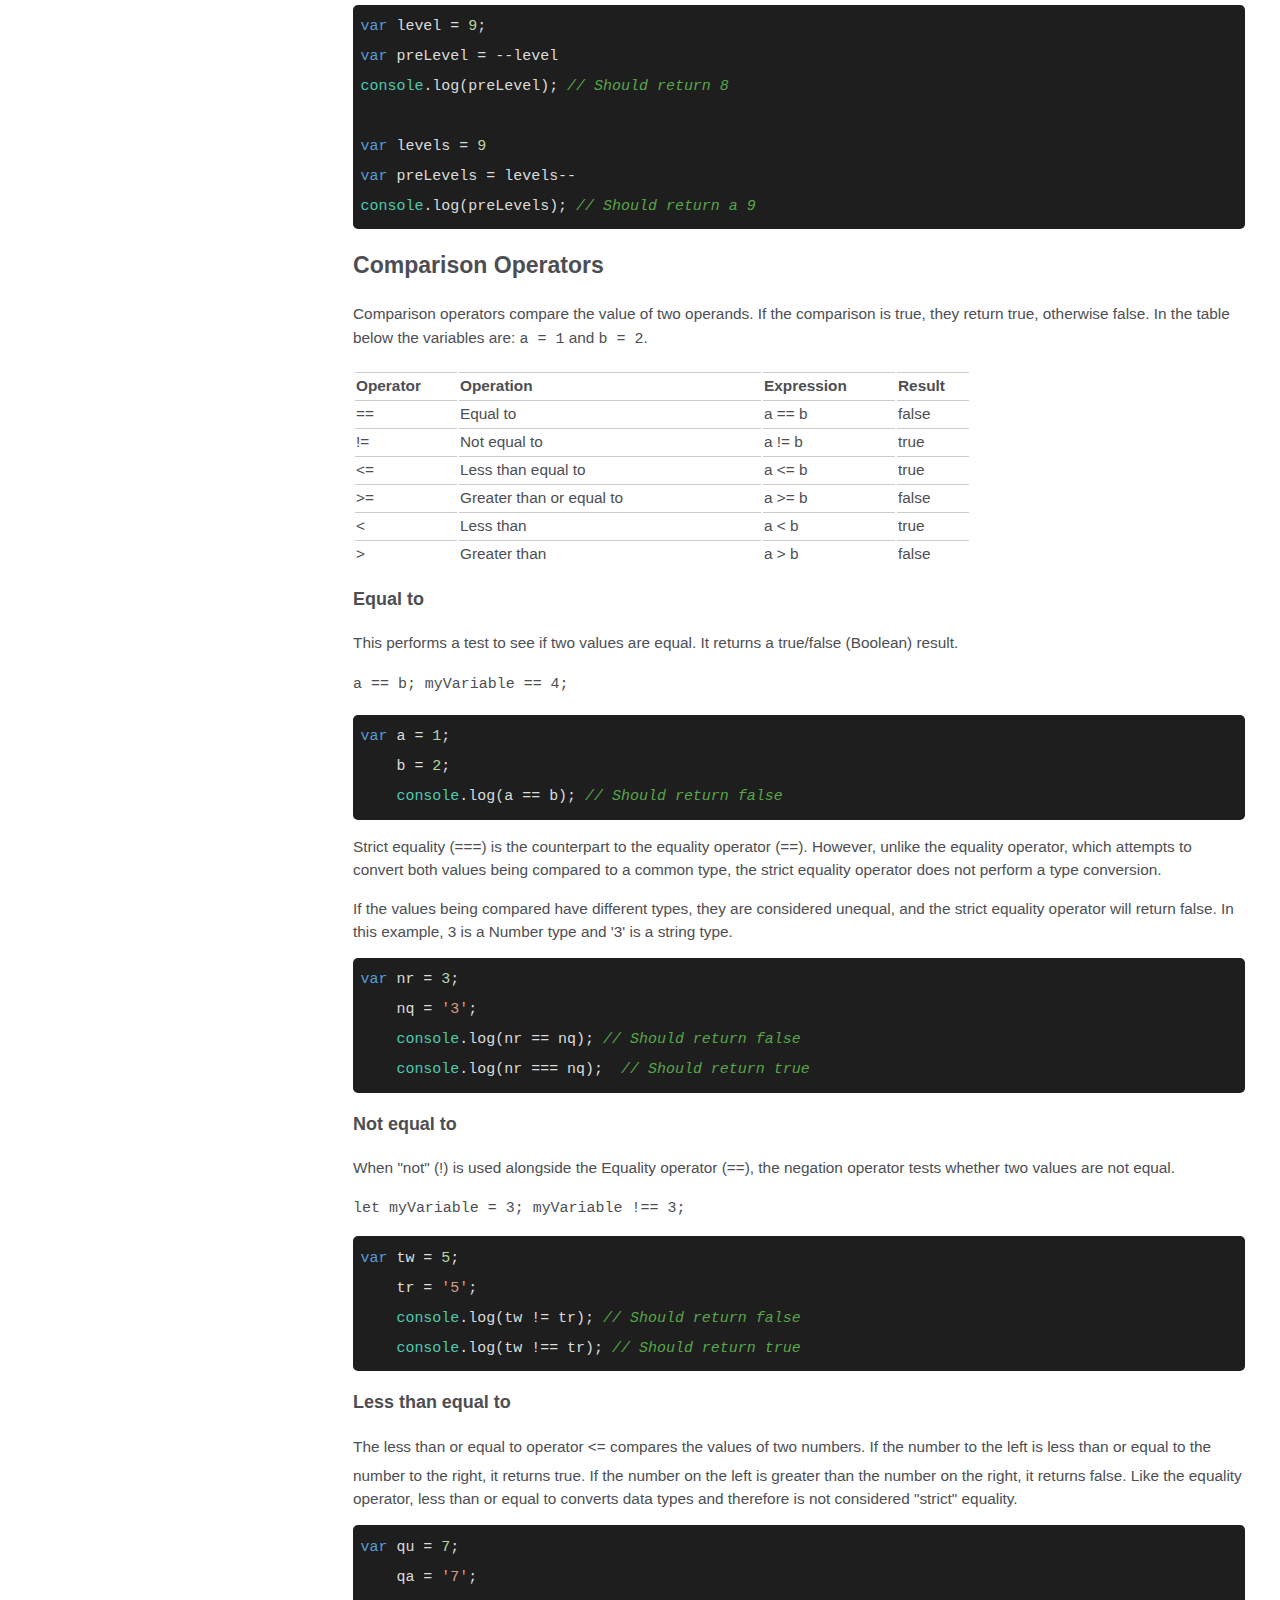
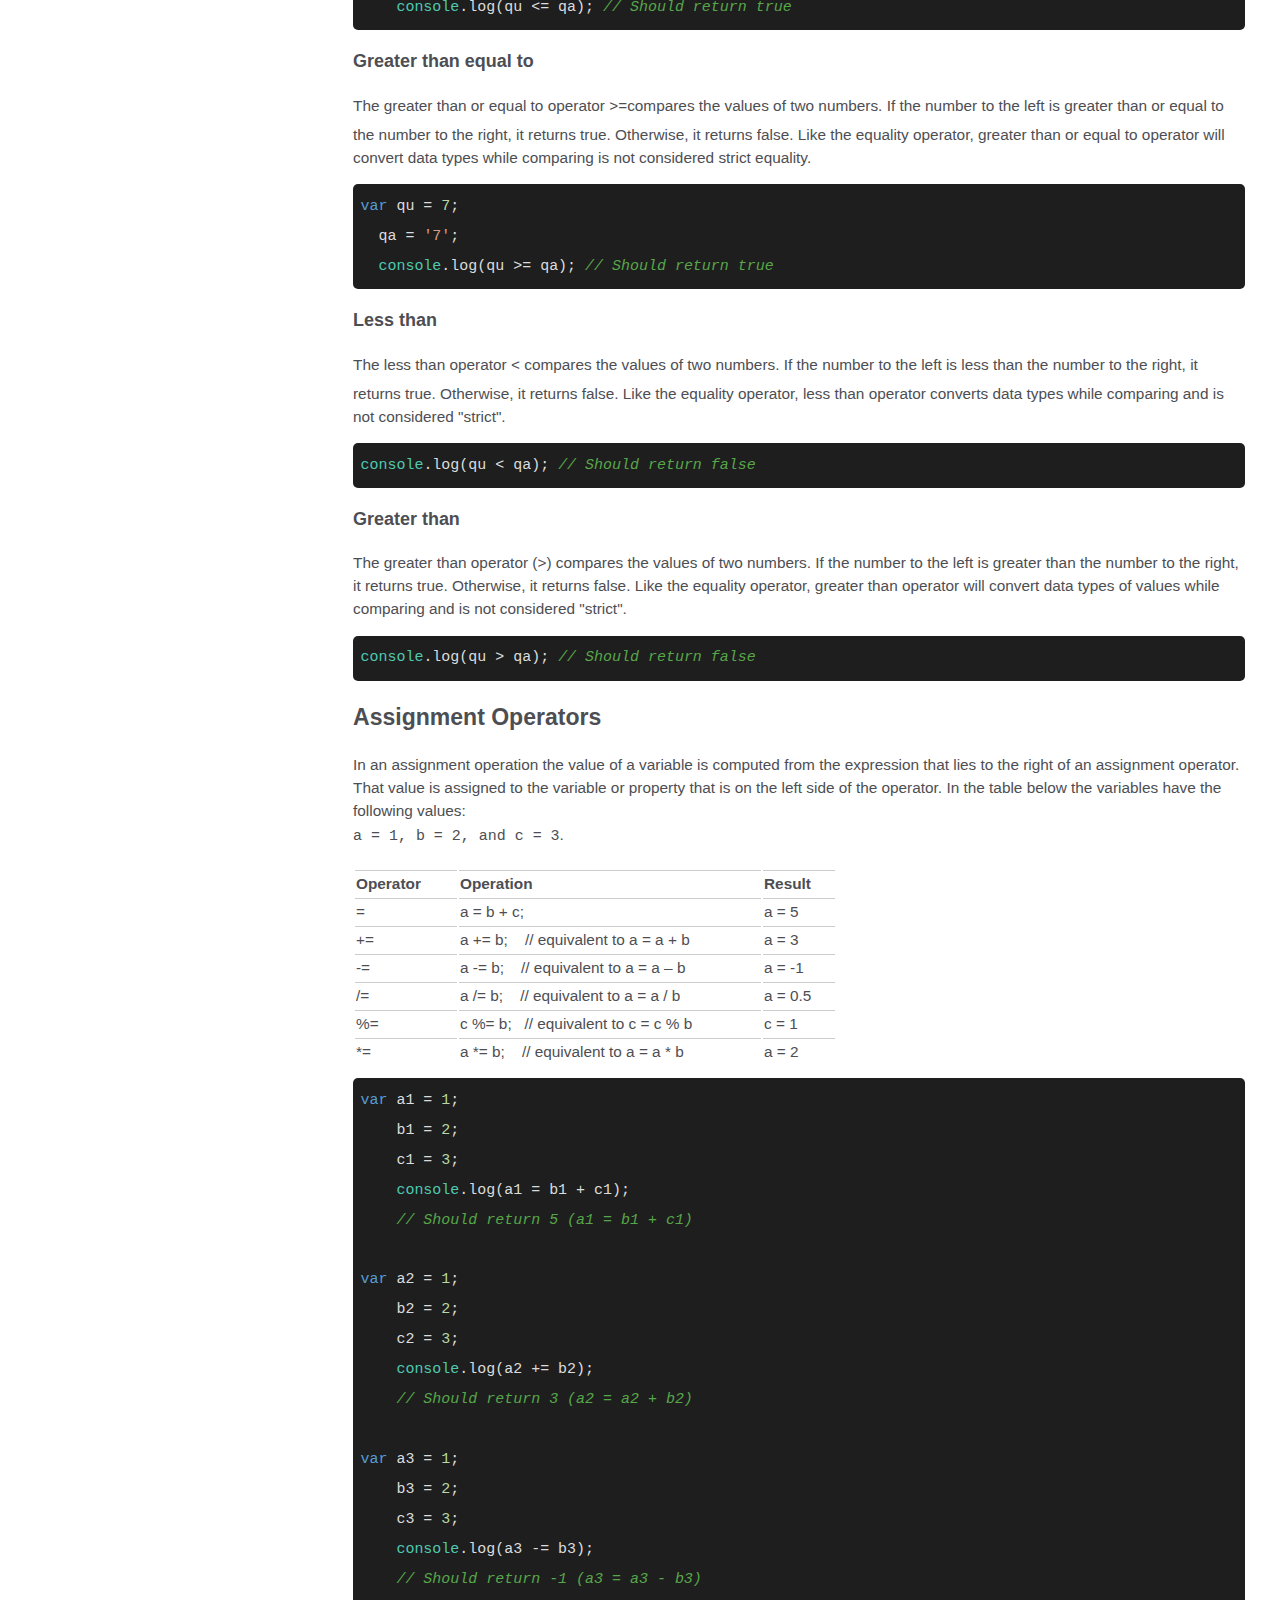
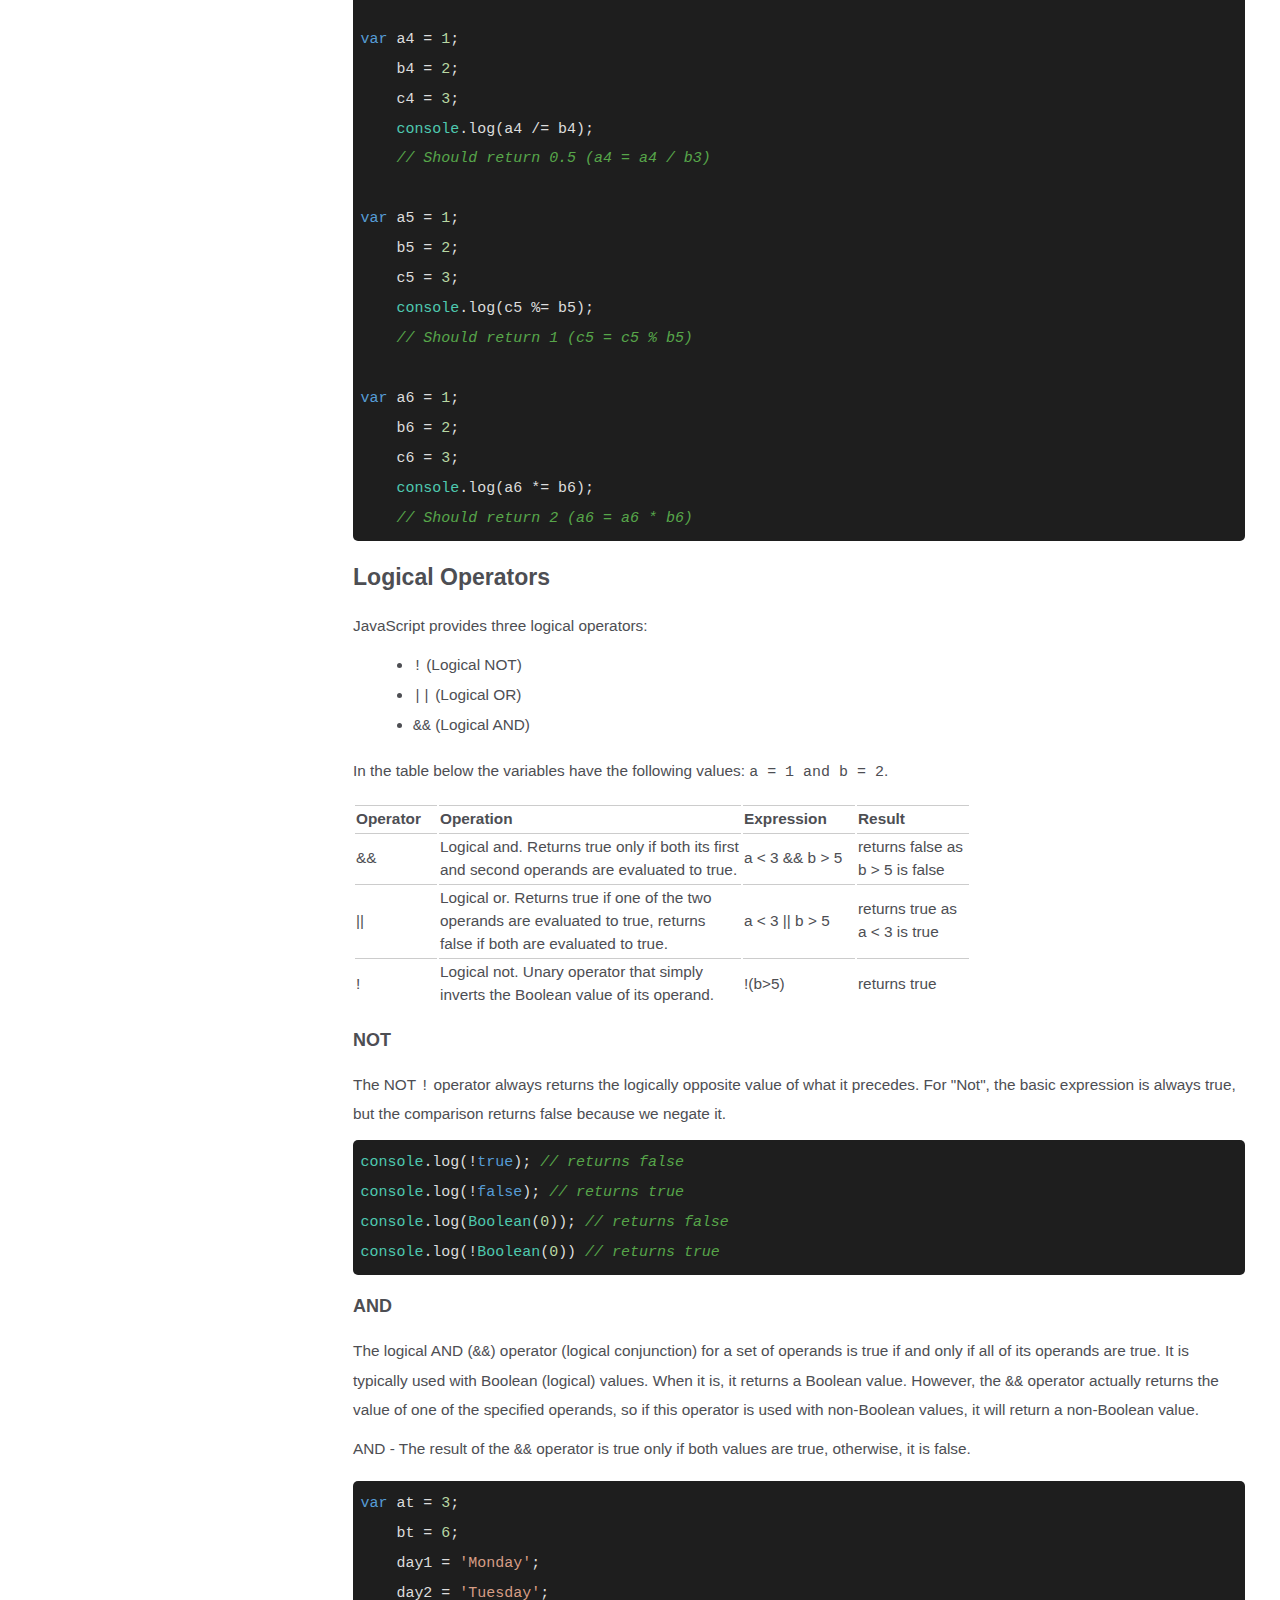
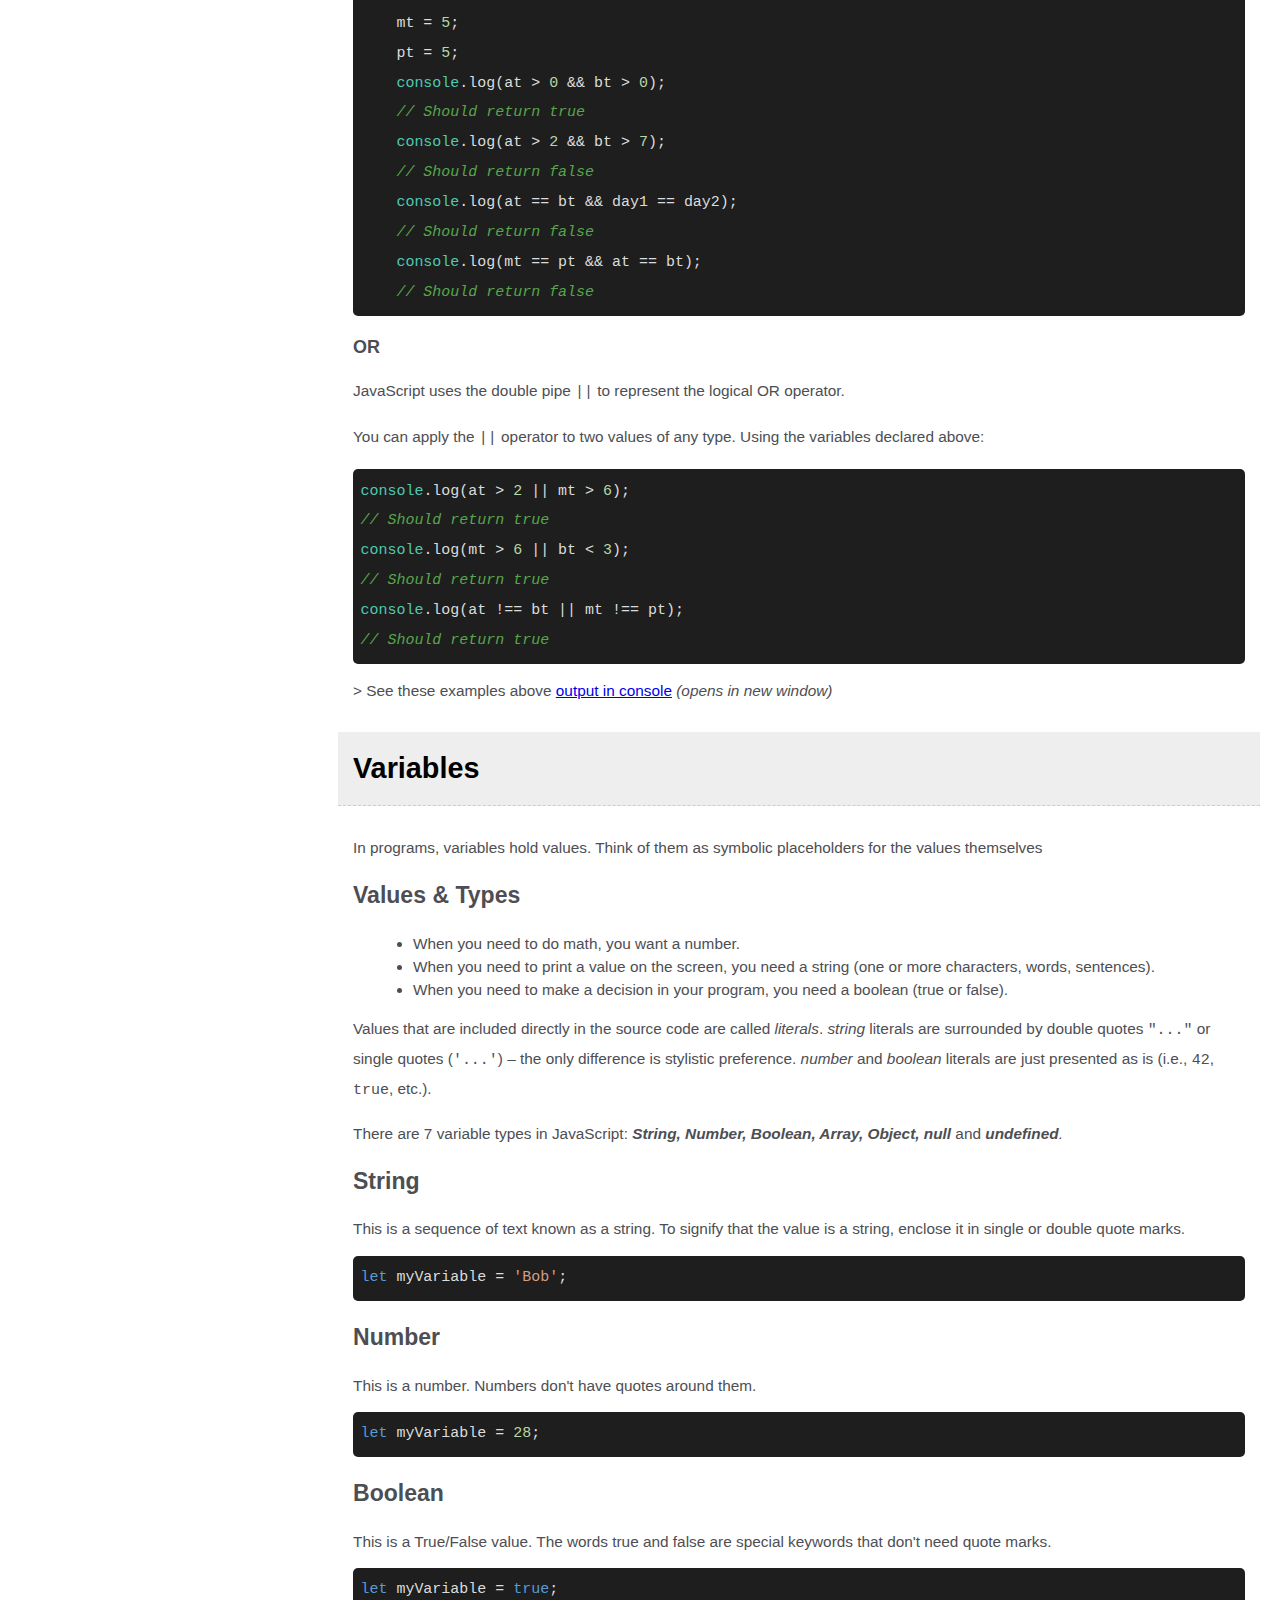
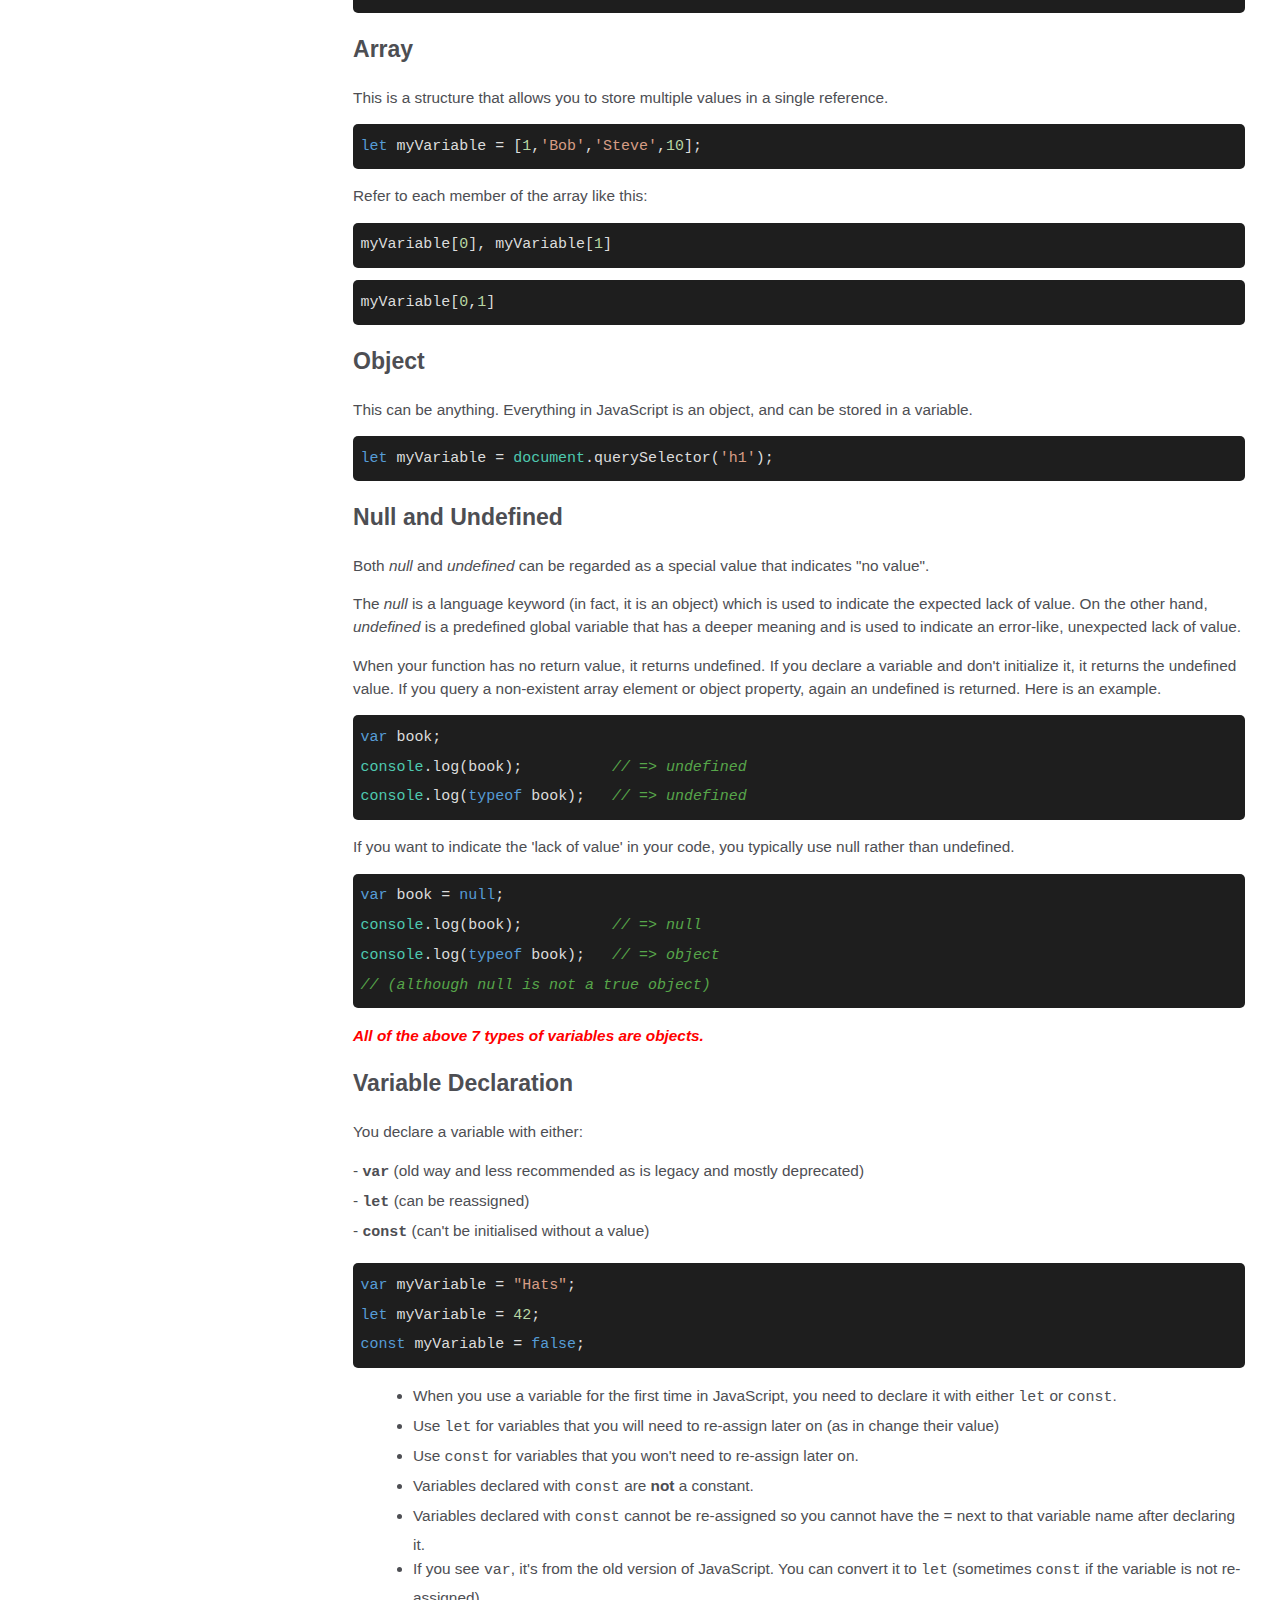
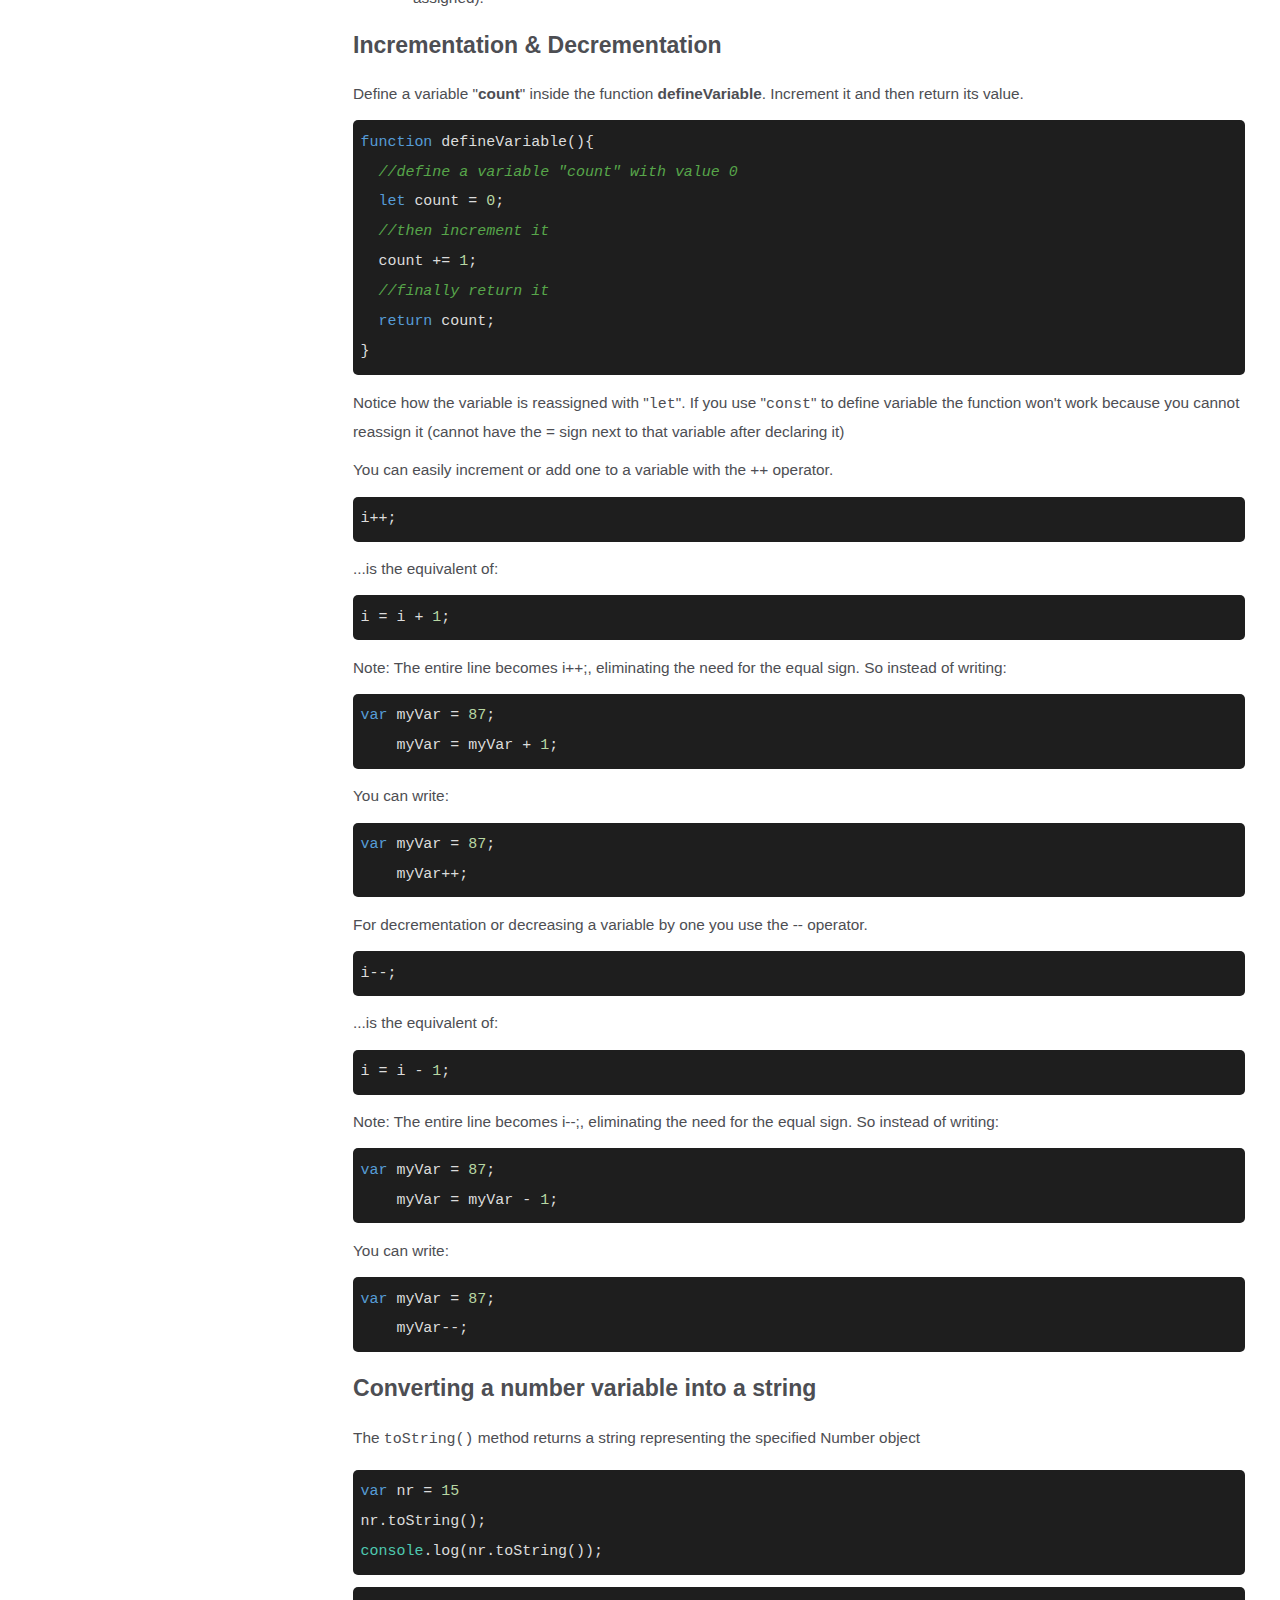
==== commit 365bd290: "More content on objects and protoypes" ====
--- a/index.html
+++ b/index.html
@@ -32,6 +32,8 @@
   <li><a class="nav-link" href="#js_variable_scope">Variable Scope</a></li>
   <li><a class="nav-link" href="#js_arrow_functions">Arrow Functions</a></li>
   <li><a class="nav-link" href="#js_modules">JavaScript Modules</a></li>
+  <li><a class="nav-link" href="#js_oop">OOP</a></li>
+  <li><a class="nav-link" href="#js_prototypes">Properties & Prototypes</a></li>
   <!--
   <li><a class="nav-link" href="#js_arrow_functions">Rest Parameter/Spread Operator</a></li>
   <li><a class="nav-link" href="#js_arrow_functions">Destructuring Assignment</a></li>
@@ -951,6 +953,23 @@
 console.log(capitalize("BLAne")); //Blane
 </code></pre>
 
+<pre><code>/* Aim: Create a js function that turns a word into a tautonym 
+  (this term for a word or name made up of two identical parts, such as 
+  so-so, tomtom, bungabunga or Pago Pago, WaggaWagga).*/
+
+  function myTautonym(word) { 
+  // repeat the string variable "word" twice and intialise it into a variable called "repeat"
+  var repeat = word.repeat(2) 
+  //  make the first character  of string variable "repeat" uppercase 
+  // and the rest of the characters lowercase and return the string
+   return repeat[0].toUpperCase() + repeat.substring(1).toLowerCase(); 
+  }
+  
+  myTautonym("ta") // Returns "Tata"
+  myTautonym("Ta") // Returns "Tata"
+  myTautonym("bunga") // Returns "Bungabunga"
+  myTautonym("Java") // Returns "Javajava"</code></pre>
+
 
 <p>> See these examples above <a href="properties-methods.html" target="_blank">output in console</a> <em>(opens in new window)</em></p>
 
@@ -2348,6 +2367,361 @@
 
 
 
+  <section class="main-section" id="js_oop">
+    <header>Object Orientated Programming</header>
+    <article>
+<p>Object oriented programming organizes code into object definitions. These are sometimes called classes, and they group together data with related behavior. The data is an object's attributes, and the behavior (or functions) are methods.</p>
+<p>The object structure makes it flexible within a program. Objects can transfer information by calling and passing data to another object's methods. Also, new classes can receive, or inherit, all the features from a base or parent class. This helps to reduce repeated code.</p>
+<p>In the previous objects section we talked about creating basic JavaScript
+objects and how to access the properties of those objects using dot and bracket
+notation and how to update them. Here I will reiterate over them again before
+delving into more advanced topics of Objects.</p>
+
+<h2>Create a Basic JavaScript Object</h2>
+<pre><code>let duck = {
+  name: "Aflac",
+  numLegs: 2
+};</code></pre>
+
+<h2>Use Dot Notation to Access the Properties of an Object</h2>
+<pre><code>let duck = {
+  name: "Aflac",
+  numLegs: 2
+};
+console.log(duck.name);
+// This prints "Aflac" to the console
+</code></pre>
+
+
+<h2>Create a Method on an Object</h2>
+<p>Objects can have a special type of property, called a <dfn>method</dfn>.</p>
+<p>Methods are properties that are functions. This adds different behavior
+  to an object. Here is the <code class="inline">duck</code> example with a
+  method:</p>
+<pre><code>let duck = {
+  name: "Aflac",
+  numLegs: 2,
+  sayName: function() {return "The name of this duck is " + duck.name + ".";}
+};
+duck.sayName();
+// Returns "The name of this duck is Aflac."
+</code></pre>
+
+
+<h2>Make Code More Reusable with the <code class="inline">this</code> Keyword</h2>
+<p> If a variable name changes, any code referencing the original name
+  would need to be updated as well. In a short object definition, it isn't a
+  problem, but if an object has many references to its properties there is a
+  greater chance for error.</p>
+<p>A way to avoid these issues is with the <code class="inline">this</code>
+keyword. In the current context, <code class="inline">this</code> refers to the object that the
+  method is associated with: <code class="inline">duck</code>.
+  If the object's name is changed to <code class="inline">mallard</code>, it is not
+  necessary to find all the references to <code class="inline">duck</code> in the code. It
+  makes the code reusable and easier to read:</p>
+<pre><code>let duck = {
+  name: "Aflac",
+  numLegs: 2,
+  sayName: function() {return "The name of this duck is " + this.name + ".";}
+};</code></pre>
+
+
+<h2>Constructor Functions</h2>
+<p><dfn>Constructors</dfn> are functions that create new objects. They
+  define properties and behaviors that will belong to the new object.
+  Think of them as a blueprint for the creation of new objects.</p>
+<p>Here is an example of a constructor:</p>
+<pre><code>function Bird() {
+  this.name = "Albert";
+  this.color = "blue";
+  this.numLegs = 2;
+}</code></pre>
+
+<p>Constructors follow a few conventions:</p>
+<ul>
+  <li>Constructors are defined with a capitalized name to distinguish them
+    from other functions that are not <code class="inline">constructors</code>.</li>
+  <li>Constructors use the keyword <code class="inline">this</code> to set properties of
+    the object they will create. Inside the constructor, <code class="inline">this</code>
+    refers to the new object it will create.</li>
+  <li>Constructors define properties and behaviors instead of returning a
+    value as other functions might.</li>
+</ul>
+
+<h2>Using a Constructor to Create Objects</h2>
+<pre><code>function Bird() {
+  this.name = "Albert";
+  this.color  = "blue";
+  this.numLegs = 2;
+  // "this" inside the constructor always refers to the object being created
+}
+
+let blueBird = new Bird();</code></pre>
+<p>Notice that the <code class="inline">new</code> operator is used when calling a
+  constructor. This tells JavaScript to create a new instance of <code class="inline">Bird</code>
+  called <code class="inline">blueBird</code>. Without the <code class="inline">new</code> operator, <code class="inline">this</code>
+  inside the constructor would not point to the newly created object, giving
+  unexpected results.
+  Now <code class="inline">blueBird</code> has all the properties defined inside the <code class="inline">Bird</code>
+  constructor:</p>
+  <pre><code>blueBird.name; // => Albert
+blueBird.color; // => blue
+blueBird.numLegs; // => 2</code></pre>
+
+<p>Just like any other object, its properties can be accessed and modified:</p>
+<pre><code>blueBird.name = 'Elvira';
+blueBird.name; // => Elvira</code></pre>
+
+<h2>Extending constructors to receive arguments</h2>
+<p>Suppose you were writing a program to keep track of hundreds or even
+  thousands of different dogs in a kennel. It would take a lot of time to
+  create all the dogs, then change the properties to different values for
+  every one. To more easily create different <code class="inline">Dog</code> objects, you can design
+your Dog constructor to accept parameters and pass in the values as arguments to
+define each unique dog into the <code class="inline">Dog</code>
+    constructor:
+    <code class="inline">let terrier = new Dog("Molly", "Brown");</code>
+    This gives a new instance of <code class="inline">Dog</code> with name and color
+    properties set to Molly and brown, respectively. The <code class="inline">numLegs</code>
+    property is still set to 4.
+    The <code class="inline">terrier</code>
+    has these properties:</p>
+
+<pre><code>function Dog(name, color) {
+  this.name = name;
+  this.color = color;
+  this.numLegs = 4;
+}
+  
+let terrier = new Dog("Molly", "Brown");</code></pre>
+
+
+<h2>Verifying an Object's Constructor with instanceof</h2>
+
+<p>Anytime a constructor function creates a new object, that object is said
+  to be an <dfn>instance</dfn> of its constructor. JavaScript gives a
+  convenient way to verify this with the <code class="inline">instanceof</code> operator.
+  <code class="inline">instanceof</code> allows you to compare an object to a constructor,
+  returning <code class="inline">true</code> or <code class="inline">false</code> based on whether or
+  not that object was created with the constructor. If an object is created without using a constructor, instanceof will verify that it is not an instance of that constructor.</p>
+
+<pre><code>let Bird = function(name, color) {
+  this.name = name;
+  this.color = color;
+  this.numLegs = 2;
+}
+
+let crow = new Bird("Alexis", "black");
+
+crow instanceof Bird; // => true</code></pre>
+
+
+    </article>
+    </section>
+  
+
+    <section class="main-section" id="js_prototypes">
+      <header>Properties and Protoypes</header>
+      <article>
+        <h2>Understanding own properties</h2>
+        <p>In the following example, the Bird constructor defines two
+        properties: name and numLegs:</p>
+        
+        <pre><code>function Bird(name) {
+          this.name  = name;
+          this.numLegs = 2;
+        }
+        
+        let duck = new Bird("Donald");
+        let canary = new Bird("Tweety");</code></pre>
+
+        <p><code class="inline">name</code> and <code class="inline">numLegs</code> are called <code class="inline">own</code>
+          properties, because they are defined directly on the instance object. That
+          means that <code class="inline">duck</code> and <code class="inline">canary</code> each has its own
+          separate copy of these properties.
+          In fact every instance of <code class="inline">Bird</code> will have its own copy of
+          these properties.
+          The following code adds all of the <code class="inline">own</code>
+          propertiesc of <code class="inline" >duck</code>
+          to the array <code class="inline">ownProps</code>:</p>
+<pre><code>let ownProps = [];
+
+  for (let property in duck) {
+    if(duck.hasOwnProperty(property)) {
+      ownProps.push(property);
+    }
+  }
+  
+  console.log(ownProps); // prints [ "name", "numLegs" ]</code></pre>
+
+
+  <h2>Using Prototype Properties to Reduce Duplicate Code</h2>
+
+  <p>Since <cod class="inline">numLegs</code> will probably have the same value for all
+    instances of <code class="inline">Bird</code>, you essentially have a duplicated
+    variable <code class="inline">numLegs</code> inside each <code class="inline">Bird</code> instance.</p>
+  <p>This may not be an issue when there are only two instances, but imagine
+    if there are millions of instances. That would be a lot of duplicated
+    variables.</p>
+  <p>A better way is to use <code class="inline">Bird’s</code> <code class="inline">prototype</code>.
+    Properties in the <code class="inline">prototype</code> are shared among ALL instances
+  of <code class="inline">Bird</code>. Here's how to add <code
+  class="inline">numLegs</code> to the <code class="inline">Bird prototype</code>:</p>
+
+<pre><code>Bird.prototype.numLegs = 2;</code></pre>
+
+<p>Now all instances of <code class="inline">Bird</code> have the <code class="inline">numLegs</code>
+  property.</p>
+
+<pre><code>console.log(duck.numLegs);  // prints 2
+console.log(canary.numLegs);  // prints 2</code></pre>
+
+<p>Since all instances automatically have the properties on the <code class="inline">prototype</code>,
+  think of a <code class="inline">prototype</code> as a "recipe" for creating objects.
+Note that the <code class="inline">prototype</code> for <code
+class="inline">duck</code> and <code class="inline">ccanary</code>
+  is part of the <code class="inline">Bird</code> constructor as <code class="inline">Bird.prototype</code>.
+  Nearly every object in JavaScript has a <code class="inline">prototype</code> property
+  which is part of the constructor function that created it.</p>
+
+<h2>Iterating Over All Properties</h2>
+
+<p>You have now seen two kinds of properties: <code class="inline">own</code> properties
+  and <code class="inline">prototype</code> properties. <code class="inline">Own</code> properties are
+  defined directly on the object instance itself. And <code class="inline">prototype</code>
+  properties are defined on the <code class="inline">prototype</code>.</p>
+
+  <p>Here is how you add all of the <code class="inline">own</code> properties of
+    <code class="inline">beagle</code> to the array <code class="inline">ownProps</code>. Add all of the <code class="inline">prototype</code>
+    properties of <code class="inline">Dog</code> to the array <code
+    class="inline">prototypeProps</code>.</p>
+    
+<pre><code>function Dog(name) {
+  this.name = name;
+}
+
+Dog.prototype.numLegs = 4;
+
+let beagle = new Dog("Snoopy");
+
+let ownProps = [];
+let prototypeProps = [];
+
+// Only change code below this line
+
+for (let property in beagle) {
+  if(beagle.hasOwnProperty(property)) {
+    ownProps.push(property);
+  } else {
+    prototypeProps.push(property);
+  }
+}</code></pre>
+
+
+<h2>Understanding the Constructor Property</h2>
+
+<p>There is a special <code class="inline">constructor</code> property located on the
+  object instances <code class="inline">duck</code> and <code class="inline">beagle</code> that were
+  created above:</p>
+
+<pre><code>let duck = new Bird();
+  let beagle = new Dog();
+  
+  console.log(duck.constructor === Bird);  //prints true
+  console.log(beagle.constructor === Dog);  //prints true</code></pre>
+
+  <p>Note that the <code class="inline">constructor</code> property is a reference to the
+    constructor function that created the instance.
+    The advantage of the <code class="inline">constructor</code> property is that it's
+    possible to check for this property to find out what kind of object it is.
+    Here's an example of how this could be used:</p>
+
+<pre><code>function Dog(name) {
+  this.name = name;
+}
+
+
+function joinDogFraternity(candidate) {
+  if (candidate.constructor === Dog) {
+    return true; 
+  } else {
+    return false;
+  }
+}</code></pre>
+
+<h2>Changing the prototype to a new object</h2>
+
+<p>Up until now we have been adding properties to the <code class="inline">prototype</code>
+  individually:</p>
+
+<pre><code>Bird.prototype.numLegs = 2;</code></pre>
+
+<p>This becomes tedious after more than a few properties:</p>
+
+<pre><code>Bird.prototype.eat = function() {
+  console.log("nom nom nom");
+}
+
+Bird.prototype.describe = function() {
+  console.log("My name is " + this.name);
+}</code></pre>
+
+<p>A more efficient way is to set the <code class="inline">prototype</code> to a new
+  object that already contains the properties. This way, the properties are
+  added all at once:</p>
+
+<pre><code>Bird.prototype = {
+  numLegs: 2, 
+  eat: function() {
+    console.log("nom nom nom");
+  },
+  describe: function() {
+    console.log("My name is " + this.name);
+  }
+};</code></pre>
+
+<h2>Setting the Constructor Property when Changing the Prototype</h2>
+
+<p>Whenever you manually setting the prototype to a new object. It erases the
+  <code class="inline">constructor</code> property. To fix this, whenever a
+  prototype is manually set to a new object, remember to define the <code class="inline">constructor</code>
+  property:</p>
+
+<pre><code>Bird.prototype = {
+  constructor: Bird, // define the constructor property
+  numLegs: 2,
+  eat: function() {
+    console.log("nom nom nom");
+  },
+  describe: function() {
+    console.log("My name is " + this.name); 
+  }
+};</code></pre>
+
+<h2>Understanding where an Object’s Prototype Comes From</h2>
+
+<p>Just like people inherit genes from their parents, an object
+  inherits its <code class="inline">prototype</code> directly from the constructor
+  function that created it. For example, here the <code class="inline">Bird</code>
+  constructor creates the <code class="inline">duck</code> object:</p>
+
+  <pre><code>function Bird(name) {
+    this.name = name;
+  }
+  
+  let duck = new Bird("Donald");</code></pre>
+
+  <p><code class="inline">duck</code> inherits its <code class="inline">prototype</code> from the <code class="inline">Bird</code>
+    constructor function. You can show this relationship with the <code class="inline">isPrototypeOf</code>
+    method:</p>
+
+    <pre><code>Bird.prototype.isPrototypeOf(duck);
+// returns true</code></pre>
+
+      </article>
+    </section>
+
+
 </main>
 
 </body>
